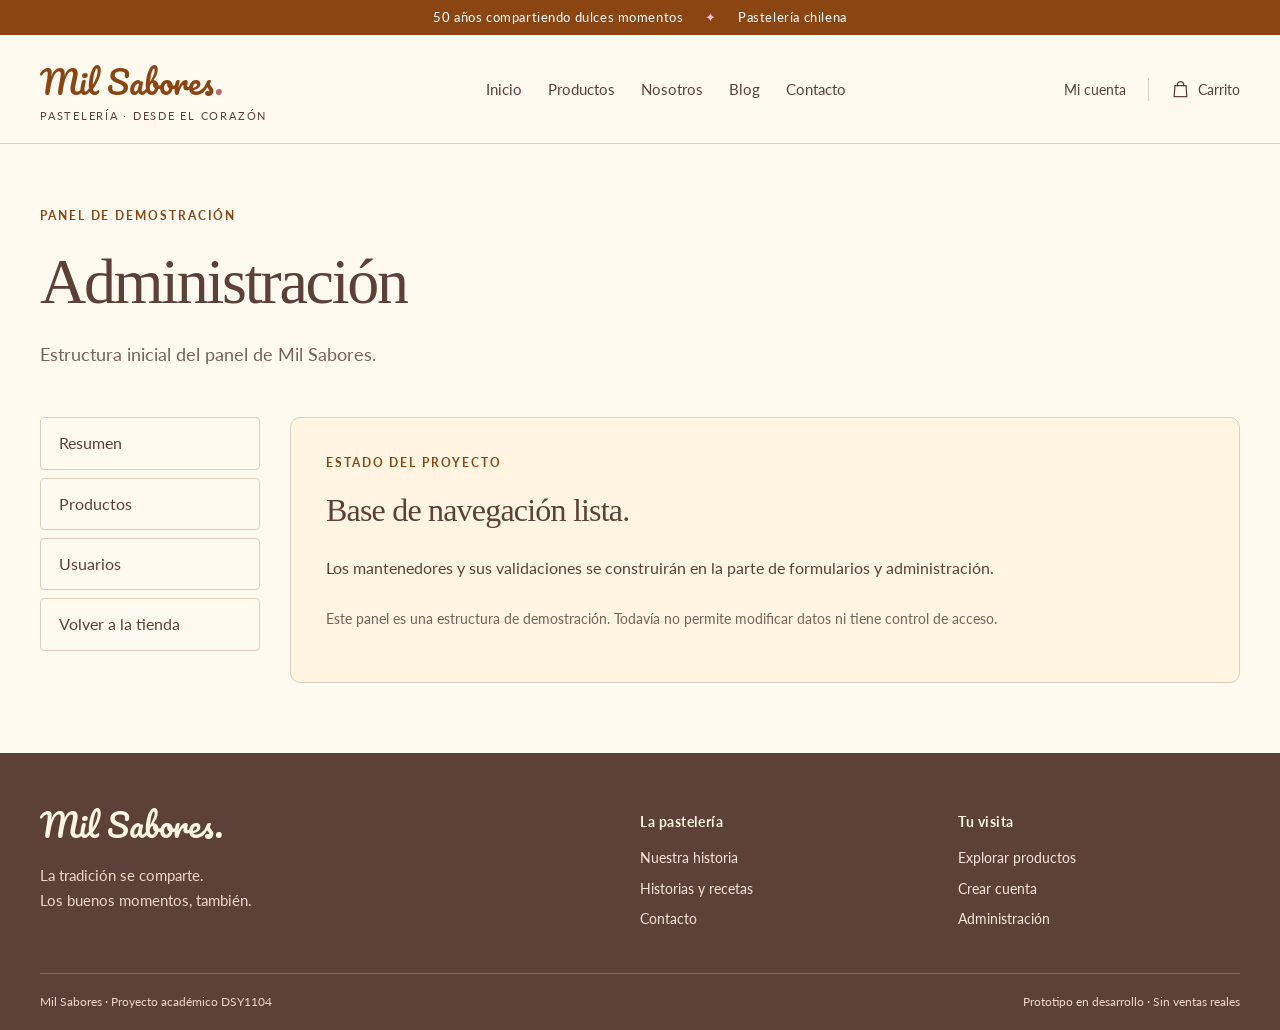
==== admin/index.html @ d6e26718 "Se agrega el proyecto con las estructuras de html, css y js (Mejorar el para buenas practicas)" ====
<!doctype html>
<html lang="es-CL"><head><meta charset="utf-8"><meta name="viewport" content="width=device-width, initial-scale=1"><title>Administración | Mil Sabores</title><meta name="description" content="Pastelería Mil Sabores: tradición, tortas y repostería para compartir. Proyecto académico DSY1104."><meta name="theme-color" content="#FFF5E1"><link rel="stylesheet" href="../css/estilos.css"><script defer src="../js/productos.js"></script><script defer src="../js/principal.js"></script></head>
<body><a class="skip-link" href="#contenido">Saltar al contenido</a><div class="anniversary">50 años compartiendo dulces momentos <span aria-hidden="true">✦</span> Pastelería chilena</div>
<header class="site-header"><div class="container header-inner"><a class="brand" href="../index.html" aria-label="Mil Sabores, inicio"><span class="brand-name">Mil Sabores<span class="brand-dot">.</span></span><span class="brand-caption">PASTELERÍA · DESDE EL CORAZÓN</span></a><button class="menu-toggle" type="button" aria-expanded="false" aria-controls="menu-principal">Menú <span aria-hidden="true">☰</span></button><nav id="menu-principal" class="main-nav" aria-label="Principal"><a href="../index.html">Inicio</a><a href="../productos.html">Productos</a><a href="../nosotros.html">Nosotros</a><a href="../blog.html">Blog</a><a href="../contacto.html">Contacto</a></nav><div class="header-actions"><a class="account-link" href="../login.html">Mi cuenta</a><a class="bag-link" href="../carrito.html" aria-label="Ver carrito"><svg width="19" height="21" viewBox="0 0 24 24" fill="none" stroke="currentColor" stroke-width="1.6" aria-hidden="true"><path d="M5 7h14l1 14H4L5 7Z"/><path d="M8 8V6a4 4 0 0 1 8 0v2"/></svg><span>Carrito</span></a></div></div></header>
<main id="contenido"><section class="page-heading container"><p class="eyebrow">PANEL DE DEMOSTRACIÓN</p><h1>Administración</h1><p class="lede">Estructura inicial del panel de Mil Sabores.</p></section><section class="container admin-layout"><nav class="admin-nav" aria-label="Administración"><a href="index.html">Resumen</a><a href="productos.html">Productos</a><a href="usuarios.html">Usuarios</a><a href="../index.html">Volver a la tienda</a></nav><div class="admin-content"><p class="eyebrow">ESTADO DEL PROYECTO</p><h2>Base de navegación lista.</h2><p>Los mantenedores y sus validaciones se construirán en la parte de formularios y administración.</p><p class="quiet-note">Este panel es una estructura de demostración. Todavía no permite modificar datos ni tiene control de acceso.</p></div></section></main>
<footer class="site-footer"><div class="container footer-grid"><div><a class="brand footer-brand" href="../index.html"><span class="brand-name">Mil Sabores.</span></a><p>La tradición se comparte.<br>Los buenos momentos, también.</p></div><div><h2>La pastelería</h2><a href="../nosotros.html">Nuestra historia</a><a href="../blog.html">Historias y recetas</a><a href="../contacto.html">Contacto</a></div><div><h2>Tu visita</h2><a href="../productos.html">Explorar productos</a><a href="../registro.html">Crear cuenta</a><a href="../admin/index.html">Administración</a></div></div><div class="container footer-bottom"><span>Mil Sabores · Proyecto académico DSY1104</span><span>Prototipo en desarrollo · Sin ventas reales</span></div></footer></body></html>
---- css/estilos.css ----
@import url('https://fonts.googleapis.com/css2?family=Lato:wght@400;700;900&family=Pacifico&display=swap');
:root{--cream:#fff5e1;--paper:#fffaf0;--pink:#ffc0cb;--chocolate:#8b4513;--ink:#5d4037;--muted:#796158;--line:#dfcebd;--white:#fffdf8;--radius:10px;--container:1240px}*{box-sizing:border-box}html{scroll-behavior:smooth}body{margin:0;color:var(--ink);background:var(--paper);font-family:Lato,Arial,sans-serif;font-size:16px;line-height:1.65}a{color:inherit;text-decoration:none}button,input,select,textarea{font:inherit}a,button{-webkit-tap-highlight-color:transparent}button{cursor:pointer}a:focus-visible,button:focus-visible{outline:3px solid var(--chocolate);outline-offset:5px}img{max-width:100%;display:block}h1,h2,h3,p{margin-top:0}h1,h2,h3{line-height:1.12}h1,h2{font-family:Georgia,'Times New Roman',serif;font-weight:400}h1{font-size:clamp(2.7rem,5vw,4.6rem);letter-spacing:-.035em}h2{font-size:clamp(2rem,3vw,2.8rem);letter-spacing:-.025em}h3{font-size:1.25rem}p{margin-bottom:1.1rem}.container{width:min(var(--container),calc(100% - 80px));margin-inline:auto}.skip-link{position:fixed;left:12px;top:-80px;padding:10px 20px;background:var(--white);z-index:10}.skip-link:focus{top:12px}.anniversary{padding:7px 20px;text-align:center;background:var(--chocolate);color:white;font-size:.8125rem;letter-spacing:.045em}.anniversary span{margin:0 18px;color:var(--pink)}.site-header{border-bottom:1px solid var(--line);background:var(--paper)}.header-inner{min-height:108px;display:flex;align-items:center;gap:36px;justify-content:space-between}.brand{display:inline-flex;flex-direction:column;flex-shrink:0}.brand-name{font-family:Pacifico,Georgia,cursive;font-size:2rem;line-height:1.65;color:var(--chocolate)}.brand-dot{color:#bf6768}.brand-caption{font-size:.6875rem;letter-spacing:.16em;line-height:1.4}.main-nav{display:flex;align-items:center;gap:26px;font-size:.9375rem}.main-nav a{padding:10px 0;position:relative}.main-nav a[aria-current=page]:after{content:'';position:absolute;bottom:2px;left:0;right:0;height:2px;background:var(--chocolate)}.main-nav a:hover,.text-link:hover{color:var(--chocolate)}.header-actions{display:flex;gap:22px;align-items:center;font-size:.875rem}.bag-link{display:flex;gap:8px;align-items:center;border-left:1px solid var(--line);padding-left:22px}.menu-toggle{display:none;background:none;border:1px solid var(--line);border-radius:4px;padding:7px 10px}.hero{display:grid;grid-template-columns:1fr 1.04fr;align-items:center;gap:56px;padding-block:58px 68px}.eyebrow{font-size:.75rem;font-weight:700;letter-spacing:.16em;color:var(--chocolate);margin-bottom:20px}.short-line{display:inline-block;vertical-align:middle;width:30px;height:1px;background:var(--chocolate);margin-right:10px}.hero h1{margin-bottom:24px;line-height:1.08}.hero h1 em{font-weight:400;color:var(--chocolate)}.hero-description{font-size:1.0625rem;max-width:390px;color:var(--muted);line-height:1.8}.hero-actions{display:flex;align-items:center;gap:24px;flex-wrap:wrap;margin-top:30px}.button{display:inline-flex;gap:22px;justify-content:center;align-items:center;background:var(--chocolate);color:white;padding:14px 23px;font-weight:700;font-size:.9375rem;border:1px solid var(--chocolate);border-radius:4px;transition:background .18s,transform .18s}.button:hover{background:#65310d;transform:translateY(-2px)}.text-link{font-size:.9375rem;font-weight:700;text-decoration:underline;text-underline-offset:5px;text-decoration-color:#bd9a7e}.hero-note{display:flex;gap:12px;align-items:center;font-size:.8125rem;margin-top:37px;color:var(--muted)}.hero-note>span:first-child{color:var(--chocolate);font-size:1.25rem}.hero-visual{position:relative;padding:0 0 15px}.hero-visual>img{width:100%;height:540px;object-fit:cover;border-radius:44% 44% 5px 5px;background:#ead8c2}.anniversary-seal{position:absolute;top:32px;right:-15px;background:var(--pink);border:5px solid var(--paper);outline:1px solid #ba7574;width:122px;height:122px;border-radius:50%;display:flex;flex-direction:column;align-items:center;justify-content:center;color:var(--ink);transform:rotate(10deg)}.anniversary-seal span{font-size:.625rem;font-weight:700;letter-spacing:.08em}.anniversary-seal strong{font:3rem Georgia;line-height:1.1}.photo-caption{position:absolute;bottom:0;left:28px;right:28px;display:flex;justify-content:space-between;gap:16px;padding:15px 20px;background:var(--cream);box-shadow:0 8px 30px #4f2b1612;font:italic 1rem Georgia}.values-strip{border-block:1px solid var(--line);background:var(--cream)}.values{display:flex;justify-content:space-around;align-items:center;gap:20px;padding-block:20px;font-size:.875rem}.values>span[aria-hidden]{color:#b16c50}.section-space{padding-block:70px}.section-heading{display:flex;align-items:end;justify-content:space-between;gap:24px;margin-bottom:32px}.section-heading .eyebrow{margin-bottom:12px}.section-heading h2{margin-bottom:0}.product-grid{display:grid;grid-template-columns:repeat(4,minmax(0,1fr));gap:20px}.product-card{position:relative;border-top:1px solid var(--line);padding:25px 0 20px;display:flex;flex-direction:column;align-items:flex-start;min-height:256px}.product-category{font-size:.75rem;letter-spacing:.07em;color:var(--muted);margin-bottom:18px}.product-card h3{font:1.45rem/1.25 Georgia;margin-bottom:10px}.product-card h3 a:hover{text-decoration:underline;text-underline-offset:4px}.product-card p{font-size:.875rem;color:var(--muted);margin-bottom:24px}.product-bottom{display:flex;width:100%;gap:12px;align-items:center;justify-content:space-between;margin-top:auto}.price{font-weight:900;font-size:1.0625rem}.product-bottom a{font-size:.875rem;text-decoration:underline;text-underline-offset:4px}.story-band{position:relative;display:grid;grid-template-columns:1fr 1fr;gap:70px;overflow:hidden;background:#f4e2d6;padding:42px 50px;border-radius:var(--radius)}.story-band h2{margin:0}.story-band>div{position:relative;z-index:1}.story-band>div:nth-child(2){max-width:430px}.story-number{position:absolute;font:15rem Georgia;right:-5px;bottom:-96px;color:#e9cabb;opacity:.7}.journal{display:grid;grid-template-columns:1.1fr 1fr 1fr;gap:40px;align-items:start}.journal-link{border-top:1px solid var(--line);padding-top:20px}.small-label{font-size:.75rem;letter-spacing:.09em;color:var(--muted)}.journal-link h3{font:1.5rem/1.3 Georgia;margin:14px 0 22px}.site-footer{background:#5d4037;color:var(--cream);padding:45px 0 0}.footer-grid{display:grid;grid-template-columns:2fr 1fr 1fr;gap:36px;padding-bottom:36px}.footer-brand .brand-name{color:var(--cream)}.footer-grid p{font-size:.9375rem;color:#edd7c7;margin-top:12px}.footer-grid h2{font:700 .875rem Lato,Arial,sans-serif;letter-spacing:.04em;margin:15px 0 16px}.footer-grid>div>a:not(.brand){display:block;font-size:.875rem;margin:7px 0;color:#f6e5d8}.footer-bottom{border-top:1px solid #8a6b60;padding-block:18px;display:flex;justify-content:space-between;gap:20px;font-size:.75rem;color:#edd7c7}.page-heading{padding-block:62px 30px}.page-heading h1{max-width:900px;margin-bottom:22px}.lede{font-size:1.125rem;color:var(--muted);max-width:700px}.catalog-section{padding-bottom:60px}.catalog-top{display:flex;justify-content:space-between;gap:20px;font-size:.875rem;color:var(--muted);padding-bottom:24px}.quiet-note{font-size:.875rem;color:var(--muted);margin-top:25px;max-width:680px}.detail-section,.article-section{padding-block:45px 70px;min-height:500px}.detail-product{display:grid;grid-template-columns:1fr 1.1fr;gap:50px;align-items:center;margin-top:40px}.detail-product img{width:100%;border-radius:8px}.detail-product h1{font-size:clamp(2.3rem,4vw,3.4rem)}.detail-price{font-size:1.7rem;font-weight:700}.detail-product.text-only{display:block;max-width:760px}.prose-layout{display:grid;grid-template-columns:1.5fr 1fr;gap:80px;padding-bottom:70px}.prose h2{font-size:1.8rem;margin-top:28px}.prose p{line-height:1.85}.quote-panel{align-self:start;background:var(--cream);border:1px solid var(--line);border-radius:var(--radius);padding:35px;margin-top:28px}.quote-panel>p{font:italic 2rem/1.4 Georgia;margin:22px 0 35px}.blog-grid{display:grid;grid-template-columns:1fr 1fr;gap:30px;padding-bottom:70px}.blog-card{border:1px solid var(--line);padding:35px;background:var(--cream)}.blog-card h2{font-size:2.2rem}.article-number{display:block;font:4rem Georgia;color:#bd8f73;margin-bottom:20px}.article-section article{max-width:760px;margin:40px auto 0}.article-section h1{font-size:clamp(2.5rem,4vw,3.6rem)}.article-section article p{font-size:1.0625rem;line-height:1.85}.article-section article h2{font-size:1.8rem;margin-top:35px}.pending-wrap{padding-bottom:70px}.pending{background:var(--cream);border:1px solid var(--line);padding:40px;border-radius:var(--radius);max-width:820px}.pending h2{font-size:2rem;max-width:600px;margin-top:15px}.pending p{max-width:590px}.admin-layout{display:grid;grid-template-columns:220px 1fr;gap:30px;padding-bottom:70px}.admin-nav{display:flex;flex-direction:column;gap:8px}.admin-nav a{padding:12px 18px;border:1px solid var(--line);border-radius:4px}.admin-nav a:hover{background:var(--cream)}.admin-content{padding:35px;background:var(--cream);border:1px solid var(--line);border-radius:var(--radius)}.admin-content h2{font-size:2rem}
@media(min-width:1450px){.hero{gap:80px}.hero h1{font-size:5rem}}
@media(max-width:1100px){.container{width:calc(100% - 48px)}.header-inner{gap:20px}.main-nav{gap:16px}.account-link{display:none}.hero{gap:36px}.hero-visual>img{height:490px}.hero-actions{gap:18px}.hero h1{font-size:3.8rem}.product-grid{grid-template-columns:repeat(2,minmax(0,1fr))}.journal{gap:25px}.brand-caption{font-size:.6rem}.brand-name{font-size:1.8rem}}
@media(max-width:780px){.header-inner{flex-wrap:wrap;gap:14px;min-height:91px;padding-block:15px}.brand{margin-right:auto}.menu-toggle{display:block;font-size:.875rem}.header-actions{order:2}.bag-link{padding-left:12px}.bag-link span{display:none}.main-nav{order:3;width:100%;display:flex;flex-wrap:wrap;border-top:1px solid var(--line);padding-top:10px}.js-ready .main-nav{display:none}.js-ready .main-nav.is-open{display:flex}.hero{grid-template-columns:1fr;gap:32px;padding-block:36px 45px}.hero h1{font-size:clamp(3rem,9vw,4.6rem)}.hero h1 br:first-child{display:none}.hero-description{max-width:520px}.hero-note{margin-top:22px}.hero-visual{max-width:600px;width:100%;margin-inline:auto}.hero-visual>img{height:460px;border-radius:38% 38% 5px 5px}.anniversary-seal{right:0;top:20px}.values{flex-direction:column;gap:4px;padding-block:18px}.values>span[aria-hidden]{display:none}.section-space{padding-block:44px}.section-heading{align-items:start;flex-direction:column;gap:18px}.story-band{grid-template-columns:1fr;gap:24px;padding:30px}.journal{grid-template-columns:1fr}.journal-link{padding-bottom:15px}.footer-grid{grid-template-columns:1fr 1fr;gap:20px}.footer-grid>div:first-child{grid-column:1/-1}.footer-bottom{flex-direction:column;gap:7px}.page-heading{padding-block:36px 20px}.prose-layout,.detail-product,.blog-grid,.admin-layout{grid-template-columns:1fr;gap:25px}.quote-panel{margin-top:0}.detail-product{margin-top:28px}.admin-nav{flex-direction:row;flex-wrap:wrap}.admin-nav a{font-size:.875rem}.blog-card{padding:26px}.pending{padding:28px}.catalog-top{flex-direction:column;gap:3px}}
@media(max-width:420px){.container{width:calc(100% - 36px)}.product-grid{grid-template-columns:1fr}.hero-visual>img{height:370px}.hero-actions{align-items:start;flex-direction:column}.anniversary{font-size:.75rem}.anniversary span{margin-inline:7px}.anniversary-seal{width:104px;height:104px}.anniversary-seal strong{font-size:2.5rem}.hero h1{font-size:3rem}.photo-caption{left:14px;right:14px;font-size:.9375rem}.brand-name{font-size:1.6rem}.brand-caption{font-size:.55rem}.menu-toggle{padding:6px 8px}.header-inner{gap:10px}}
@media(prefers-reduced-motion:reduce){html{scroll-behavior:auto}*,*:before,*:after{transition:none!important}}
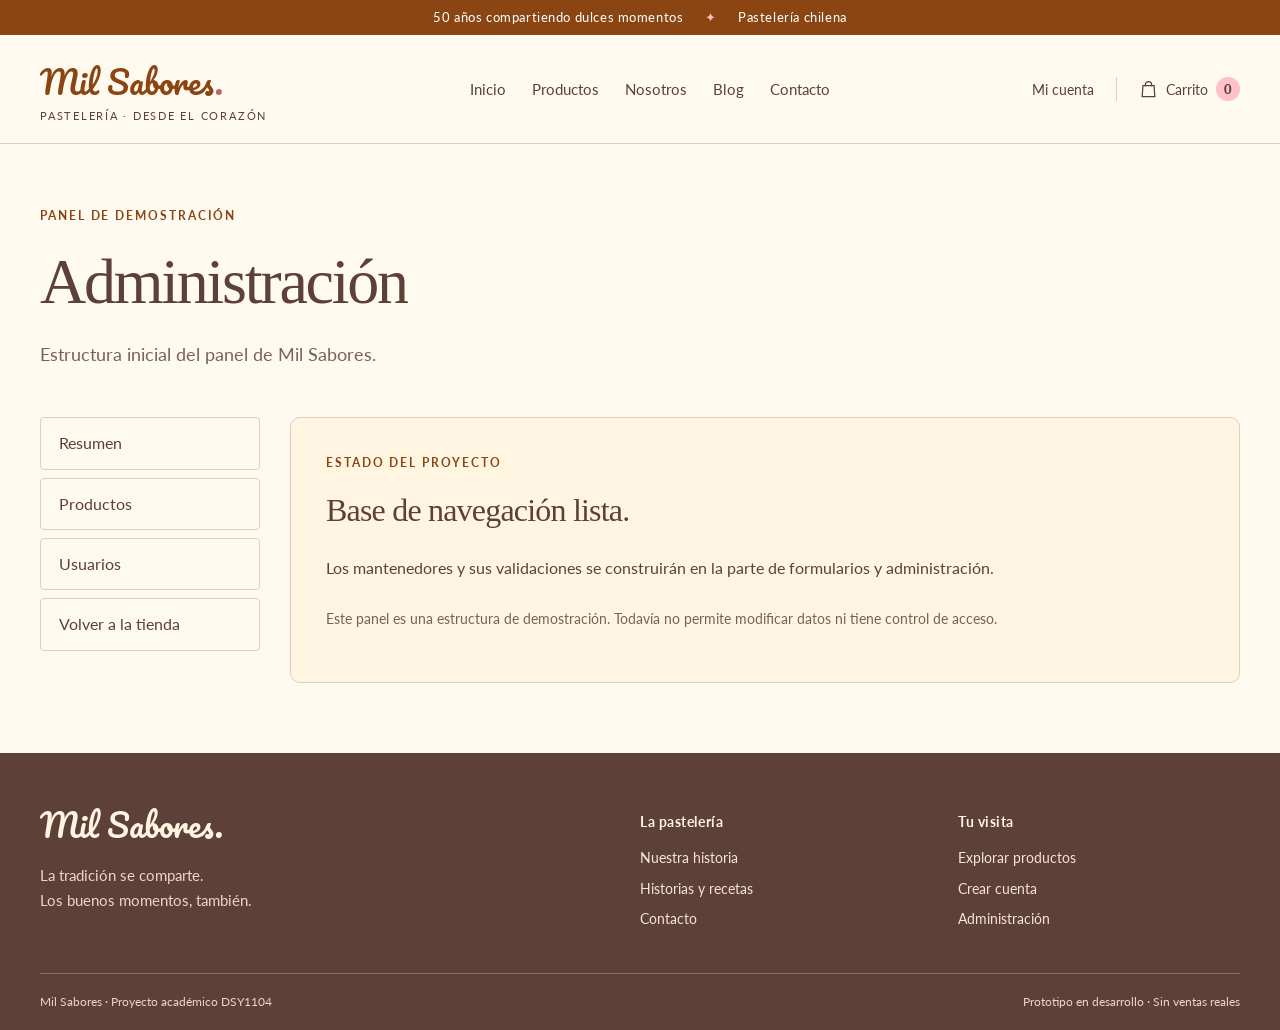
==== commit 70936195: "Se agrego validaciones de run, constraseñas, region y cuentas duplicadas, inicio y cierre de sesion " ====
--- a/admin/index.html
+++ b/admin/index.html
@@ -1,6 +1,151 @@
 <!doctype html>
-<html lang="es-CL"><head><meta charset="utf-8"><meta name="viewport" content="width=device-width, initial-scale=1"><title>Administración | Mil Sabores</title><meta name="description" content="Pastelería Mil Sabores: tradición, tortas y repostería para compartir. Proyecto académico DSY1104."><meta name="theme-color" content="#FFF5E1"><link rel="stylesheet" href="../css/estilos.css"><script defer src="../js/productos.js"></script><script defer src="../js/principal.js"></script></head>
-<body><a class="skip-link" href="#contenido">Saltar al contenido</a><div class="anniversary">50 años compartiendo dulces momentos <span aria-hidden="true">✦</span> Pastelería chilena</div>
-<header class="site-header"><div class="container header-inner"><a class="brand" href="../index.html" aria-label="Mil Sabores, inicio"><span class="brand-name">Mil Sabores<span class="brand-dot">.</span></span><span class="brand-caption">PASTELERÍA · DESDE EL CORAZÓN</span></a><button class="menu-toggle" type="button" aria-expanded="false" aria-controls="menu-principal">Menú <span aria-hidden="true">☰</span></button><nav id="menu-principal" class="main-nav" aria-label="Principal"><a href="../index.html">Inicio</a><a href="../productos.html">Productos</a><a href="../nosotros.html">Nosotros</a><a href="../blog.html">Blog</a><a href="../contacto.html">Contacto</a></nav><div class="header-actions"><a class="account-link" href="../login.html">Mi cuenta</a><a class="bag-link" href="../carrito.html" aria-label="Ver carrito"><svg width="19" height="21" viewBox="0 0 24 24" fill="none" stroke="currentColor" stroke-width="1.6" aria-hidden="true"><path d="M5 7h14l1 14H4L5 7Z"/><path d="M8 8V6a4 4 0 0 1 8 0v2"/></svg><span>Carrito</span></a></div></div></header>
-<main id="contenido"><section class="page-heading container"><p class="eyebrow">PANEL DE DEMOSTRACIÓN</p><h1>Administración</h1><p class="lede">Estructura inicial del panel de Mil Sabores.</p></section><section class="container admin-layout"><nav class="admin-nav" aria-label="Administración"><a href="index.html">Resumen</a><a href="productos.html">Productos</a><a href="usuarios.html">Usuarios</a><a href="../index.html">Volver a la tienda</a></nav><div class="admin-content"><p class="eyebrow">ESTADO DEL PROYECTO</p><h2>Base de navegación lista.</h2><p>Los mantenedores y sus validaciones se construirán en la parte de formularios y administración.</p><p class="quiet-note">Este panel es una estructura de demostración. Todavía no permite modificar datos ni tiene control de acceso.</p></div></section></main>
-<footer class="site-footer"><div class="container footer-grid"><div><a class="brand footer-brand" href="../index.html"><span class="brand-name">Mil Sabores.</span></a><p>La tradición se comparte.<br>Los buenos momentos, también.</p></div><div><h2>La pastelería</h2><a href="../nosotros.html">Nuestra historia</a><a href="../blog.html">Historias y recetas</a><a href="../contacto.html">Contacto</a></div><div><h2>Tu visita</h2><a href="../productos.html">Explorar productos</a><a href="../registro.html">Crear cuenta</a><a href="../admin/index.html">Administración</a></div></div><div class="container footer-bottom"><span>Mil Sabores · Proyecto académico DSY1104</span><span>Prototipo en desarrollo · Sin ventas reales</span></div></footer></body></html>+<html lang="es-CL">
+    <head>
+        <meta charset="utf-8">
+        <meta name="viewport" content="width=device-width, initial-scale=1">
+        <title>Administración | Mil Sabores</title>
+        <meta
+            name="description"
+            content="Pastelería Mil Sabores: tradición, tortas y repostería para compartir. Proyecto académico DSY1104."
+        >
+        <meta name="theme-color" content="#FFF5E1">
+        <link rel="stylesheet" href="../css/estilos.css">
+
+        <!-- defer conserva el orden y espera a que exista el HTML. -->
+        <script defer src="../js/productos.js">
+        </script>
+        <script defer src="../js/utilidades.js">
+        </script>
+        <script defer src="../js/carrito.js">
+        </script>
+        <script defer src="../js/principal.js">
+        </script>
+    </head>
+    <body>
+        <a class="skip-link" href="#contenido">Saltar al contenido</a>
+        <div class="anniversary">
+            50 años compartiendo dulces momentos
+            <span aria-hidden="true">✦</span>
+            Pastelería chilena
+        </div>
+
+        <!-- Cabecera compartida y navegación principal. -->
+        <header class="site-header">
+            <div class="container header-inner">
+                <a class="brand" href="../index.html" aria-label="Mil Sabores, inicio">
+                    <span class="brand-name">Mil Sabores<span class="brand-dot">.</span></span>
+                    <span class="brand-caption">PASTELERÍA · DESDE EL CORAZÓN</span>
+                </a>
+                <button
+                    class="menu-toggle"
+                    type="button"
+                    aria-expanded="false"
+                    aria-controls="menu-principal"
+                >
+                    Menú <span aria-hidden="true">☰</span>
+                </button>
+                <nav id="menu-principal" class="main-nav" aria-label="Principal">
+                    <a href="../index.html">Inicio</a>
+                    <a href="../productos.html">Productos</a>
+                    <a href="../nosotros.html">Nosotros</a>
+                    <a href="../blog.html">Blog</a>
+                    <a href="../contacto.html">Contacto</a>
+                </nav>
+                <div class="header-actions">
+                    <a class="account-link" href="../login.html">Mi cuenta</a>
+                    <a class="bag-link" href="../carrito.html" aria-label="Ver carrito">
+                        <svg
+                            width="19"
+                            height="21"
+                            viewBox="0 0 24 24"
+                            fill="none"
+                            stroke="currentColor"
+                            stroke-width="1.6"
+                            aria-hidden="true"
+                        >
+                            <path d="M5 7h14l1 14H4L5 7Z">
+                            </path>
+                            <path d="M8 8V6a4 4 0 0 1 8 0v2">
+                            </path>
+                        </svg>
+                        <span class="bag-label">Carrito</span>
+                        <span class="cart-count" data-contador-carrito aria-hidden="true">0</span>
+                    </a>
+                </div>
+            </div>
+        </header>
+        <main id="contenido">
+
+            <!-- Aviso persistente si el navegador no puede guardar los cambios. -->
+            <p id="aviso-almacenamiento" class="container storage-notice" role="status" hidden></p>
+            <noscript>
+                <p class="container storage-notice">
+                    Activa JavaScript para usar el catálogo y el carrito.
+                </p>
+            </noscript>
+            <section class="page-heading container">
+                <p class="eyebrow">PANEL DE DEMOSTRACIÓN</p>
+                <h1>Administración</h1>
+                <p class="lede">Estructura inicial del panel de Mil Sabores.</p>
+            </section>
+            <section class="container admin-layout">
+                <nav class="admin-nav" aria-label="Administración">
+                    <a href="index.html">Resumen</a>
+                    <a href="productos.html">Productos</a>
+                    <a href="usuarios.html">Usuarios</a>
+                    <a href="../index.html">Volver a la tienda</a>
+                </nav>
+                <div class="admin-content">
+                    <p class="eyebrow">ESTADO DEL PROYECTO</p>
+                    <h2>Base de navegación lista.</h2>
+                    <p>
+                        Los mantenedores y sus validaciones se construirán en la parte de
+                        formularios y administración.
+                    </p>
+                    <p class="quiet-note">
+                        Este panel es una estructura de demostración. Todavía no permite modificar
+                        datos ni tiene control de acceso.
+                    </p>
+                </div>
+            </section>
+        </main>
+
+        <!-- Pie de página compartido. -->
+        <footer class="site-footer">
+            <div class="container footer-grid">
+                <div>
+                    <a class="brand footer-brand" href="../index.html">
+                        <span class="brand-name">Mil Sabores.</span>
+                    </a>
+                    <p>La tradición se comparte.<br>Los buenos momentos, también.</p>
+                </div>
+                <div>
+                    <h2>La pastelería</h2>
+                    <a href="../nosotros.html">Nuestra historia</a>
+                    <a href="../blog.html">Historias y recetas</a>
+                    <a href="../contacto.html">Contacto</a>
+                </div>
+                <div>
+                    <h2>Tu visita</h2>
+                    <a href="../productos.html">Explorar productos</a>
+                    <a href="../registro.html">Crear cuenta</a>
+                    <a href="../admin/index.html">Administración</a>
+                </div>
+            </div>
+            <div class="container footer-bottom">
+                <span>Mil Sabores · Proyecto académico DSY1104</span>
+                <span>Prototipo en desarrollo · Sin ventas reales</span>
+            </div>
+        </footer>
+
+        <!-- Mensajes de agregar, modificar o eliminar productos. -->
+        <div
+            id="notificacion"
+            class="toast"
+            role="status"
+            aria-live="polite"
+            aria-atomic="true"
+        >
+        </div>
+    </body>
+</html>
--- a/css/estilos.css
+++ b/css/estilos.css
@@ -1,7 +1,1597 @@
 @import url('https://fonts.googleapis.com/css2?family=Lato:wght@400;700;900&family=Pacifico&display=swap');
-:root{--cream:#fff5e1;--paper:#fffaf0;--pink:#ffc0cb;--chocolate:#8b4513;--ink:#5d4037;--muted:#796158;--line:#dfcebd;--white:#fffdf8;--radius:10px;--container:1240px}*{box-sizing:border-box}html{scroll-behavior:smooth}body{margin:0;color:var(--ink);background:var(--paper);font-family:Lato,Arial,sans-serif;font-size:16px;line-height:1.65}a{color:inherit;text-decoration:none}button,input,select,textarea{font:inherit}a,button{-webkit-tap-highlight-color:transparent}button{cursor:pointer}a:focus-visible,button:focus-visible{outline:3px solid var(--chocolate);outline-offset:5px}img{max-width:100%;display:block}h1,h2,h3,p{margin-top:0}h1,h2,h3{line-height:1.12}h1,h2{font-family:Georgia,'Times New Roman',serif;font-weight:400}h1{font-size:clamp(2.7rem,5vw,4.6rem);letter-spacing:-.035em}h2{font-size:clamp(2rem,3vw,2.8rem);letter-spacing:-.025em}h3{font-size:1.25rem}p{margin-bottom:1.1rem}.container{width:min(var(--container),calc(100% - 80px));margin-inline:auto}.skip-link{position:fixed;left:12px;top:-80px;padding:10px 20px;background:var(--white);z-index:10}.skip-link:focus{top:12px}.anniversary{padding:7px 20px;text-align:center;background:var(--chocolate);color:white;font-size:.8125rem;letter-spacing:.045em}.anniversary span{margin:0 18px;color:var(--pink)}.site-header{border-bottom:1px solid var(--line);background:var(--paper)}.header-inner{min-height:108px;display:flex;align-items:center;gap:36px;justify-content:space-between}.brand{display:inline-flex;flex-direction:column;flex-shrink:0}.brand-name{font-family:Pacifico,Georgia,cursive;font-size:2rem;line-height:1.65;color:var(--chocolate)}.brand-dot{color:#bf6768}.brand-caption{font-size:.6875rem;letter-spacing:.16em;line-height:1.4}.main-nav{display:flex;align-items:center;gap:26px;font-size:.9375rem}.main-nav a{padding:10px 0;position:relative}.main-nav a[aria-current=page]:after{content:'';position:absolute;bottom:2px;left:0;right:0;height:2px;background:var(--chocolate)}.main-nav a:hover,.text-link:hover{color:var(--chocolate)}.header-actions{display:flex;gap:22px;align-items:center;font-size:.875rem}.bag-link{display:flex;gap:8px;align-items:center;border-left:1px solid var(--line);padding-left:22px}.menu-toggle{display:none;background:none;border:1px solid var(--line);border-radius:4px;padding:7px 10px}.hero{display:grid;grid-template-columns:1fr 1.04fr;align-items:center;gap:56px;padding-block:58px 68px}.eyebrow{font-size:.75rem;font-weight:700;letter-spacing:.16em;color:var(--chocolate);margin-bottom:20px}.short-line{display:inline-block;vertical-align:middle;width:30px;height:1px;background:var(--chocolate);margin-right:10px}.hero h1{margin-bottom:24px;line-height:1.08}.hero h1 em{font-weight:400;color:var(--chocolate)}.hero-description{font-size:1.0625rem;max-width:390px;color:var(--muted);line-height:1.8}.hero-actions{display:flex;align-items:center;gap:24px;flex-wrap:wrap;margin-top:30px}.button{display:inline-flex;gap:22px;justify-content:center;align-items:center;background:var(--chocolate);color:white;padding:14px 23px;font-weight:700;font-size:.9375rem;border:1px solid var(--chocolate);border-radius:4px;transition:background .18s,transform .18s}.button:hover{background:#65310d;transform:translateY(-2px)}.text-link{font-size:.9375rem;font-weight:700;text-decoration:underline;text-underline-offset:5px;text-decoration-color:#bd9a7e}.hero-note{display:flex;gap:12px;align-items:center;font-size:.8125rem;margin-top:37px;color:var(--muted)}.hero-note>span:first-child{color:var(--chocolate);font-size:1.25rem}.hero-visual{position:relative;padding:0 0 15px}.hero-visual>img{width:100%;height:540px;object-fit:cover;border-radius:44% 44% 5px 5px;background:#ead8c2}.anniversary-seal{position:absolute;top:32px;right:-15px;background:var(--pink);border:5px solid var(--paper);outline:1px solid #ba7574;width:122px;height:122px;border-radius:50%;display:flex;flex-direction:column;align-items:center;justify-content:center;color:var(--ink);transform:rotate(10deg)}.anniversary-seal span{font-size:.625rem;font-weight:700;letter-spacing:.08em}.anniversary-seal strong{font:3rem Georgia;line-height:1.1}.photo-caption{position:absolute;bottom:0;left:28px;right:28px;display:flex;justify-content:space-between;gap:16px;padding:15px 20px;background:var(--cream);box-shadow:0 8px 30px #4f2b1612;font:italic 1rem Georgia}.values-strip{border-block:1px solid var(--line);background:var(--cream)}.values{display:flex;justify-content:space-around;align-items:center;gap:20px;padding-block:20px;font-size:.875rem}.values>span[aria-hidden]{color:#b16c50}.section-space{padding-block:70px}.section-heading{display:flex;align-items:end;justify-content:space-between;gap:24px;margin-bottom:32px}.section-heading .eyebrow{margin-bottom:12px}.section-heading h2{margin-bottom:0}.product-grid{display:grid;grid-template-columns:repeat(4,minmax(0,1fr));gap:20px}.product-card{position:relative;border-top:1px solid var(--line);padding:25px 0 20px;display:flex;flex-direction:column;align-items:flex-start;min-height:256px}.product-category{font-size:.75rem;letter-spacing:.07em;color:var(--muted);margin-bottom:18px}.product-card h3{font:1.45rem/1.25 Georgia;margin-bottom:10px}.product-card h3 a:hover{text-decoration:underline;text-underline-offset:4px}.product-card p{font-size:.875rem;color:var(--muted);margin-bottom:24px}.product-bottom{display:flex;width:100%;gap:12px;align-items:center;justify-content:space-between;margin-top:auto}.price{font-weight:900;font-size:1.0625rem}.product-bottom a{font-size:.875rem;text-decoration:underline;text-underline-offset:4px}.story-band{position:relative;display:grid;grid-template-columns:1fr 1fr;gap:70px;overflow:hidden;background:#f4e2d6;padding:42px 50px;border-radius:var(--radius)}.story-band h2{margin:0}.story-band>div{position:relative;z-index:1}.story-band>div:nth-child(2){max-width:430px}.story-number{position:absolute;font:15rem Georgia;right:-5px;bottom:-96px;color:#e9cabb;opacity:.7}.journal{display:grid;grid-template-columns:1.1fr 1fr 1fr;gap:40px;align-items:start}.journal-link{border-top:1px solid var(--line);padding-top:20px}.small-label{font-size:.75rem;letter-spacing:.09em;color:var(--muted)}.journal-link h3{font:1.5rem/1.3 Georgia;margin:14px 0 22px}.site-footer{background:#5d4037;color:var(--cream);padding:45px 0 0}.footer-grid{display:grid;grid-template-columns:2fr 1fr 1fr;gap:36px;padding-bottom:36px}.footer-brand .brand-name{color:var(--cream)}.footer-grid p{font-size:.9375rem;color:#edd7c7;margin-top:12px}.footer-grid h2{font:700 .875rem Lato,Arial,sans-serif;letter-spacing:.04em;margin:15px 0 16px}.footer-grid>div>a:not(.brand){display:block;font-size:.875rem;margin:7px 0;color:#f6e5d8}.footer-bottom{border-top:1px solid #8a6b60;padding-block:18px;display:flex;justify-content:space-between;gap:20px;font-size:.75rem;color:#edd7c7}.page-heading{padding-block:62px 30px}.page-heading h1{max-width:900px;margin-bottom:22px}.lede{font-size:1.125rem;color:var(--muted);max-width:700px}.catalog-section{padding-bottom:60px}.catalog-top{display:flex;justify-content:space-between;gap:20px;font-size:.875rem;color:var(--muted);padding-bottom:24px}.quiet-note{font-size:.875rem;color:var(--muted);margin-top:25px;max-width:680px}.detail-section,.article-section{padding-block:45px 70px;min-height:500px}.detail-product{display:grid;grid-template-columns:1fr 1.1fr;gap:50px;align-items:center;margin-top:40px}.detail-product img{width:100%;border-radius:8px}.detail-product h1{font-size:clamp(2.3rem,4vw,3.4rem)}.detail-price{font-size:1.7rem;font-weight:700}.detail-product.text-only{display:block;max-width:760px}.prose-layout{display:grid;grid-template-columns:1.5fr 1fr;gap:80px;padding-bottom:70px}.prose h2{font-size:1.8rem;margin-top:28px}.prose p{line-height:1.85}.quote-panel{align-self:start;background:var(--cream);border:1px solid var(--line);border-radius:var(--radius);padding:35px;margin-top:28px}.quote-panel>p{font:italic 2rem/1.4 Georgia;margin:22px 0 35px}.blog-grid{display:grid;grid-template-columns:1fr 1fr;gap:30px;padding-bottom:70px}.blog-card{border:1px solid var(--line);padding:35px;background:var(--cream)}.blog-card h2{font-size:2.2rem}.article-number{display:block;font:4rem Georgia;color:#bd8f73;margin-bottom:20px}.article-section article{max-width:760px;margin:40px auto 0}.article-section h1{font-size:clamp(2.5rem,4vw,3.6rem)}.article-section article p{font-size:1.0625rem;line-height:1.85}.article-section article h2{font-size:1.8rem;margin-top:35px}.pending-wrap{padding-bottom:70px}.pending{background:var(--cream);border:1px solid var(--line);padding:40px;border-radius:var(--radius);max-width:820px}.pending h2{font-size:2rem;max-width:600px;margin-top:15px}.pending p{max-width:590px}.admin-layout{display:grid;grid-template-columns:220px 1fr;gap:30px;padding-bottom:70px}.admin-nav{display:flex;flex-direction:column;gap:8px}.admin-nav a{padding:12px 18px;border:1px solid var(--line);border-radius:4px}.admin-nav a:hover{background:var(--cream)}.admin-content{padding:35px;background:var(--cream);border:1px solid var(--line);border-radius:var(--radius)}.admin-content h2{font-size:2rem}
-@media(min-width:1450px){.hero{gap:80px}.hero h1{font-size:5rem}}
-@media(max-width:1100px){.container{width:calc(100% - 48px)}.header-inner{gap:20px}.main-nav{gap:16px}.account-link{display:none}.hero{gap:36px}.hero-visual>img{height:490px}.hero-actions{gap:18px}.hero h1{font-size:3.8rem}.product-grid{grid-template-columns:repeat(2,minmax(0,1fr))}.journal{gap:25px}.brand-caption{font-size:.6rem}.brand-name{font-size:1.8rem}}
-@media(max-width:780px){.header-inner{flex-wrap:wrap;gap:14px;min-height:91px;padding-block:15px}.brand{margin-right:auto}.menu-toggle{display:block;font-size:.875rem}.header-actions{order:2}.bag-link{padding-left:12px}.bag-link span{display:none}.main-nav{order:3;width:100%;display:flex;flex-wrap:wrap;border-top:1px solid var(--line);padding-top:10px}.js-ready .main-nav{display:none}.js-ready .main-nav.is-open{display:flex}.hero{grid-template-columns:1fr;gap:32px;padding-block:36px 45px}.hero h1{font-size:clamp(3rem,9vw,4.6rem)}.hero h1 br:first-child{display:none}.hero-description{max-width:520px}.hero-note{margin-top:22px}.hero-visual{max-width:600px;width:100%;margin-inline:auto}.hero-visual>img{height:460px;border-radius:38% 38% 5px 5px}.anniversary-seal{right:0;top:20px}.values{flex-direction:column;gap:4px;padding-block:18px}.values>span[aria-hidden]{display:none}.section-space{padding-block:44px}.section-heading{align-items:start;flex-direction:column;gap:18px}.story-band{grid-template-columns:1fr;gap:24px;padding:30px}.journal{grid-template-columns:1fr}.journal-link{padding-bottom:15px}.footer-grid{grid-template-columns:1fr 1fr;gap:20px}.footer-grid>div:first-child{grid-column:1/-1}.footer-bottom{flex-direction:column;gap:7px}.page-heading{padding-block:36px 20px}.prose-layout,.detail-product,.blog-grid,.admin-layout{grid-template-columns:1fr;gap:25px}.quote-panel{margin-top:0}.detail-product{margin-top:28px}.admin-nav{flex-direction:row;flex-wrap:wrap}.admin-nav a{font-size:.875rem}.blog-card{padding:26px}.pending{padding:28px}.catalog-top{flex-direction:column;gap:3px}}
-@media(max-width:420px){.container{width:calc(100% - 36px)}.product-grid{grid-template-columns:1fr}.hero-visual>img{height:370px}.hero-actions{align-items:start;flex-direction:column}.anniversary{font-size:.75rem}.anniversary span{margin-inline:7px}.anniversary-seal{width:104px;height:104px}.anniversary-seal strong{font-size:2.5rem}.hero h1{font-size:3rem}.photo-caption{left:14px;right:14px;font-size:.9375rem}.brand-name{font-size:1.6rem}.brand-caption{font-size:.55rem}.menu-toggle{padding:6px 8px}.header-inner{gap:10px}}
-@media(prefers-reduced-motion:reduce){html{scroll-behavior:auto}*,*:before,*:after{transition:none!important}}
+
+/* 1. COLORES Y VARIABLES DEL DISEÑO */
+:root {
+    --cream: #fff5e1;
+    --paper: #fffaf0;
+    --pink: #ffc0cb;
+    --chocolate: #8b4513;
+    --ink: #5d4037;
+    --muted: #796158;
+    --line: #dfcebd;
+    --white: #fffdf8;
+    --radius: 10px;
+    --container: 1240px;
+}
+
+/* 2. ESTILOS GENERALES Y ACCESIBILIDAD */
+* {
+    box-sizing: border-box;
+}
+
+html {
+    scroll-behavior: smooth;
+}
+
+body {
+    margin: 0;
+    color: var(--ink);
+    background: var(--paper);
+    font-family: Lato, Arial, sans-serif;
+    font-size: 16px;
+    line-height: 1.65;
+}
+
+a {
+    color: inherit;
+    text-decoration: none;
+}
+
+button,
+input,
+select,
+textarea {
+    font: inherit;
+}
+
+a,
+button {
+    -webkit-tap-highlight-color: transparent;
+}
+
+button {
+    cursor: pointer;
+}
+
+a:focus-visible,
+button:focus-visible {
+    outline: 3px solid var(--chocolate);
+    outline-offset: 5px;
+}
+
+img {
+    max-width: 100%;
+    display: block;
+}
+
+h1,
+h2,
+h3,
+p {
+    margin-top: 0;
+}
+
+h1,
+h2,
+h3 {
+    line-height: 1.12;
+}
+
+h1,
+h2 {
+    font-family: Georgia, 'Times New Roman', serif;
+    font-weight: 400;
+}
+
+h1 {
+    font-size: clamp(2.7rem, 5vw, 4.6rem);
+    letter-spacing: -.035em;
+}
+
+h2 {
+    font-size: clamp(2rem, 3vw, 2.8rem);
+    letter-spacing: -.025em;
+}
+
+h3 {
+    font-size: 1.25rem;
+}
+
+p {
+    margin-bottom: 1.1rem;
+}
+
+.container {
+    width: min(var(--container), calc(100% - 80px));
+    margin-inline: auto;
+}
+
+.skip-link {
+    position: fixed;
+    left: 12px;
+    top: -80px;
+    padding: 10px 20px;
+    background: var(--white);
+    z-index: 10;
+}
+
+.skip-link:focus {
+    top: 12px;
+}
+
+/* 3. CABECERA Y NAVEGACIÓN */
+.anniversary {
+    padding: 7px 20px;
+    text-align: center;
+    background: var(--chocolate);
+    color: white;
+    font-size: .8125rem;
+    letter-spacing: .045em;
+}
+
+.anniversary span {
+    margin: 0 18px;
+    color: var(--pink);
+}
+
+.site-header {
+    border-bottom: 1px solid var(--line);
+    background: var(--paper);
+}
+
+.header-inner {
+    min-height: 108px;
+    display: flex;
+    align-items: center;
+    gap: 36px;
+    justify-content: space-between;
+}
+
+.brand {
+    display: inline-flex;
+    flex-direction: column;
+    flex-shrink: 0;
+}
+
+.brand-name {
+    font-family: Pacifico, Georgia, cursive;
+    font-size: 2rem;
+    line-height: 1.65;
+    color: var(--chocolate);
+}
+
+.brand-dot {
+    color: #bf6768;
+}
+
+.brand-caption {
+    font-size: .6875rem;
+    letter-spacing: .16em;
+    line-height: 1.4;
+}
+
+.main-nav {
+    display: flex;
+    align-items: center;
+    gap: 26px;
+    font-size: .9375rem;
+}
+
+.main-nav a {
+    padding: 10px 0;
+    position: relative;
+}
+
+.main-nav a[aria-current=page]:after {
+    content: '';
+    position: absolute;
+    bottom: 2px;
+    left: 0;
+    right: 0;
+    height: 2px;
+    background: var(--chocolate);
+}
+
+.main-nav a:hover,
+.text-link:hover {
+    color: var(--chocolate);
+}
+
+.header-actions {
+    display: flex;
+    gap: 22px;
+    align-items: center;
+    font-size: .875rem;
+}
+
+.bag-link {
+    display: flex;
+    gap: 8px;
+    align-items: center;
+    border-left: 1px solid var(--line);
+    padding-left: 22px;
+}
+
+.menu-toggle {
+    display: none;
+    background: none;
+    border: 1px solid var(--line);
+    border-radius: 4px;
+    padding: 7px 10px;
+}
+
+/* 4. PORTADA Y BOTONES */
+.hero {
+    display: grid;
+    grid-template-columns: 1fr 1.04fr;
+    align-items: center;
+    gap: 56px;
+    padding-block: 58px 68px;
+}
+
+.eyebrow {
+    font-size: .75rem;
+    font-weight: 700;
+    letter-spacing: .16em;
+    color: var(--chocolate);
+    margin-bottom: 20px;
+}
+
+.short-line {
+    display: inline-block;
+    vertical-align: middle;
+    width: 30px;
+    height: 1px;
+    background: var(--chocolate);
+    margin-right: 10px;
+}
+
+.hero h1 {
+    margin-bottom: 24px;
+    line-height: 1.08;
+}
+
+.hero h1 em {
+    font-weight: 400;
+    color: var(--chocolate);
+}
+
+.hero-description {
+    font-size: 1.0625rem;
+    max-width: 390px;
+    color: var(--muted);
+    line-height: 1.8;
+}
+
+.hero-actions {
+    display: flex;
+    align-items: center;
+    gap: 24px;
+    flex-wrap: wrap;
+    margin-top: 30px;
+}
+
+.button {
+    display: inline-flex;
+    gap: 22px;
+    justify-content: center;
+    align-items: center;
+    background: var(--chocolate);
+    color: white;
+    padding: 14px 23px;
+    font-weight: 700;
+    font-size: .9375rem;
+    border: 1px solid var(--chocolate);
+    border-radius: 4px;
+    transition: background .18s, transform .18s;
+}
+
+.button:hover {
+    background: #65310d;
+    transform: translateY(-2px);
+}
+
+.text-link {
+    font-size: .9375rem;
+    font-weight: 700;
+    text-decoration: underline;
+    text-underline-offset: 5px;
+    text-decoration-color: #bd9a7e;
+}
+
+.hero-note {
+    display: flex;
+    gap: 12px;
+    align-items: center;
+    font-size: .8125rem;
+    margin-top: 37px;
+    color: var(--muted);
+}
+
+.hero-note>span:first-child {
+    color: var(--chocolate);
+    font-size: 1.25rem;
+}
+
+.hero-visual {
+    position: relative;
+    padding: 0 0 15px;
+}
+
+.hero-visual>img {
+    width: 100%;
+    height: 540px;
+    object-fit: cover;
+    border-radius: 44% 44% 5px 5px;
+    background: #ead8c2;
+}
+
+.anniversary-seal {
+    position: absolute;
+    top: 32px;
+    right: -15px;
+    background: var(--pink);
+    border: 5px solid var(--paper);
+    outline: 1px solid #ba7574;
+    width: 122px;
+    height: 122px;
+    border-radius: 50%;
+    display: flex;
+    flex-direction: column;
+    align-items: center;
+    justify-content: center;
+    color: var(--ink);
+    transform: rotate(10deg);
+}
+
+.anniversary-seal span {
+    font-size: .625rem;
+    font-weight: 700;
+    letter-spacing: .08em;
+}
+
+.anniversary-seal strong {
+    font: 3rem Georgia;
+    line-height: 1.1;
+}
+
+.photo-caption {
+    position: absolute;
+    bottom: 0;
+    left: 28px;
+    right: 28px;
+    display: flex;
+    justify-content: space-between;
+    gap: 16px;
+    padding: 15px 20px;
+    background: var(--cream);
+    box-shadow: 0 8px 30px #4f2b1612;
+    font: italic 1rem Georgia;
+}
+
+/* 5. PRODUCTOS DESTACADOS E HISTORIA */
+.values-strip {
+    border-block: 1px solid var(--line);
+    background: var(--cream);
+}
+
+.values {
+    display: flex;
+    justify-content: space-around;
+    align-items: center;
+    gap: 20px;
+    padding-block: 20px;
+    font-size: .875rem;
+}
+
+.values>span[aria-hidden] {
+    color: #b16c50;
+}
+
+.section-space {
+    padding-block: 70px;
+}
+
+.section-heading {
+    display: flex;
+    align-items: end;
+    justify-content: space-between;
+    gap: 24px;
+    margin-bottom: 32px;
+}
+
+.section-heading .eyebrow {
+    margin-bottom: 12px;
+}
+
+.section-heading h2 {
+    margin-bottom: 0;
+}
+
+.product-grid {
+    display: grid;
+    grid-template-columns: repeat(4, minmax(0, 1fr));
+    gap: 20px;
+}
+
+.product-card {
+    position: relative;
+    border-top: 1px solid var(--line);
+    padding: 25px 0 20px;
+    display: flex;
+    flex-direction: column;
+    align-items: flex-start;
+    min-height: 256px;
+}
+
+.product-category {
+    font-size: .75rem;
+    letter-spacing: .07em;
+    color: var(--muted);
+    margin-bottom: 18px;
+}
+
+.product-card h3 {
+    font: 1.45rem/1.25 Georgia;
+    margin-bottom: 10px;
+}
+
+.product-card h3 a:hover {
+    text-decoration: underline;
+    text-underline-offset: 4px;
+}
+
+.product-card p {
+    font-size: .875rem;
+    color: var(--muted);
+    margin-bottom: 24px;
+}
+
+.product-bottom {
+    display: flex;
+    width: 100%;
+    gap: 12px;
+    align-items: center;
+    justify-content: space-between;
+    margin-top: auto;
+}
+
+.price {
+    font-weight: 900;
+    font-size: 1.0625rem;
+}
+
+.product-bottom a {
+    font-size: .875rem;
+    text-decoration: underline;
+    text-underline-offset: 4px;
+}
+
+.story-band {
+    position: relative;
+    display: grid;
+    grid-template-columns: 1fr 1fr;
+    gap: 70px;
+    overflow: hidden;
+    background: #f4e2d6;
+    padding: 42px 50px;
+    border-radius: var(--radius);
+}
+
+.story-band h2 {
+    margin: 0;
+}
+
+.story-band>div {
+    position: relative;
+    z-index: 1;
+}
+
+.story-band>div:nth-child(2) {
+    max-width: 430px;
+}
+
+.story-number {
+    position: absolute;
+    font: 15rem Georgia;
+    right: -5px;
+    bottom: -96px;
+    color: #e9cabb;
+    opacity: .7;
+}
+
+.journal {
+    display: grid;
+    grid-template-columns: 1.1fr 1fr 1fr;
+    gap: 40px;
+    align-items: start;
+}
+
+.journal-link {
+    border-top: 1px solid var(--line);
+    padding-top: 20px;
+}
+
+.small-label {
+    font-size: .75rem;
+    letter-spacing: .09em;
+    color: var(--muted);
+}
+
+.journal-link h3 {
+    font: 1.5rem/1.3 Georgia;
+    margin: 14px 0 22px;
+}
+
+/* 6. PIE DE PÁGINA */
+.site-footer {
+    background: #5d4037;
+    color: var(--cream);
+    padding: 45px 0 0;
+}
+
+.footer-grid {
+    display: grid;
+    grid-template-columns: 2fr 1fr 1fr;
+    gap: 36px;
+    padding-bottom: 36px;
+}
+
+.footer-brand .brand-name {
+    color: var(--cream);
+}
+
+.footer-grid p {
+    font-size: .9375rem;
+    color: #edd7c7;
+    margin-top: 12px;
+}
+
+.footer-grid h2 {
+    font: 700 .875rem Lato, Arial, sans-serif;
+    letter-spacing: .04em;
+    margin: 15px 0 16px;
+}
+
+.footer-grid>div>a:not(.brand) {
+    display: block;
+    font-size: .875rem;
+    margin: 7px 0;
+    color: #f6e5d8;
+}
+
+.footer-bottom {
+    border-top: 1px solid #8a6b60;
+    padding-block: 18px;
+    display: flex;
+    justify-content: space-between;
+    gap: 20px;
+    font-size: .75rem;
+    color: #edd7c7;
+}
+
+/* 7. PÁGINAS INTERIORES */
+.page-heading {
+    padding-block: 62px 30px;
+}
+
+.page-heading h1 {
+    max-width: 900px;
+    margin-bottom: 22px;
+}
+
+.lede {
+    font-size: 1.125rem;
+    color: var(--muted);
+    max-width: 700px;
+}
+
+.catalog-section {
+    padding-bottom: 60px;
+}
+
+.catalog-top {
+    display: flex;
+    justify-content: space-between;
+    gap: 20px;
+    font-size: .875rem;
+    color: var(--muted);
+    padding-bottom: 24px;
+}
+
+.quiet-note {
+    font-size: .875rem;
+    color: var(--muted);
+    margin-top: 25px;
+    max-width: 680px;
+}
+
+.detail-section,
+.article-section {
+    padding-block: 45px 70px;
+    min-height: 500px;
+}
+
+.detail-product {
+    display: grid;
+    grid-template-columns: 1fr 1.1fr;
+    gap: 50px;
+    align-items: center;
+    margin-top: 40px;
+}
+
+.detail-product img {
+    width: 100%;
+    border-radius: 8px;
+}
+
+.detail-product h1 {
+    font-size: clamp(2.3rem, 4vw, 3.4rem);
+}
+
+.detail-price {
+    font-size: 1.7rem;
+    font-weight: 700;
+}
+
+.detail-product.text-only {
+    display: block;
+    max-width: 760px;
+}
+
+.prose-layout {
+    display: grid;
+    grid-template-columns: 1.5fr 1fr;
+    gap: 80px;
+    padding-bottom: 70px;
+}
+
+.prose h2 {
+    font-size: 1.8rem;
+    margin-top: 28px;
+}
+
+.prose p {
+    line-height: 1.85;
+}
+
+.quote-panel {
+    align-self: start;
+    background: var(--cream);
+    border: 1px solid var(--line);
+    border-radius: var(--radius);
+    padding: 35px;
+    margin-top: 28px;
+}
+
+.quote-panel>p {
+    font: italic 2rem/1.4 Georgia;
+    margin: 22px 0 35px;
+}
+
+.blog-grid {
+    display: grid;
+    grid-template-columns: 1fr 1fr;
+    gap: 30px;
+    padding-bottom: 70px;
+}
+
+.blog-card {
+    border: 1px solid var(--line);
+    padding: 35px;
+    background: var(--cream);
+}
+
+.blog-card h2 {
+    font-size: 2.2rem;
+}
+
+.article-number {
+    display: block;
+    font: 4rem Georgia;
+    color: #bd8f73;
+    margin-bottom: 20px;
+}
+
+.article-section article {
+    max-width: 760px;
+    margin: 40px auto 0;
+}
+
+.article-section h1 {
+    font-size: clamp(2.5rem, 4vw, 3.6rem);
+}
+
+.article-section article p {
+    font-size: 1.0625rem;
+    line-height: 1.85;
+}
+
+.article-section article h2 {
+    font-size: 1.8rem;
+    margin-top: 35px;
+}
+
+.pending-wrap {
+    padding-bottom: 70px;
+}
+
+.pending {
+    background: var(--cream);
+    border: 1px solid var(--line);
+    padding: 40px;
+    border-radius: var(--radius);
+    max-width: 820px;
+}
+
+.pending h2 {
+    font-size: 2rem;
+    max-width: 600px;
+    margin-top: 15px;
+}
+
+.pending p {
+    max-width: 590px;
+}
+
+/* 8. PANEL ADMINISTRATIVO INICIAL */
+.admin-layout {
+    display: grid;
+    grid-template-columns: 220px 1fr;
+    gap: 30px;
+    padding-bottom: 70px;
+}
+
+.admin-nav {
+    display: flex;
+    flex-direction: column;
+    gap: 8px;
+}
+
+.admin-nav a {
+    padding: 12px 18px;
+    border: 1px solid var(--line);
+    border-radius: 4px;
+}
+
+.admin-nav a:hover {
+    background: var(--cream);
+}
+
+.admin-content {
+    padding: 35px;
+    background: var(--cream);
+    border: 1px solid var(--line);
+    border-radius: var(--radius);
+}
+
+.admin-content h2 {
+    font-size: 2rem;
+}
+
+/* 9. ADAPTACIÓN DEL DISEÑO A CADA PANTALLA */
+@media (min-width: 1450px) {
+    .hero {
+        gap: 80px;
+    }
+
+    .hero h1 {
+        font-size: 5rem;
+    }
+
+}
+
+@media (max-width: 1100px) {
+    .container {
+        width: calc(100% - 48px);
+    }
+
+    .header-inner {
+        gap: 20px;
+    }
+
+    .main-nav {
+        gap: 16px;
+    }
+
+    .account-link {
+        display: none;
+    }
+
+    .hero {
+        gap: 36px;
+    }
+
+    .hero-visual>img {
+        height: 490px;
+    }
+
+    .hero-actions {
+        gap: 18px;
+    }
+
+    .hero h1 {
+        font-size: 3.8rem;
+    }
+
+    .product-grid {
+        grid-template-columns: repeat(2, minmax(0, 1fr));
+    }
+
+    .journal {
+        gap: 25px;
+    }
+
+    .brand-caption {
+        font-size: .6rem;
+    }
+
+    .brand-name {
+        font-size: 1.8rem;
+    }
+
+}
+
+@media (max-width: 780px) {
+    .header-inner {
+        flex-wrap: wrap;
+        gap: 14px;
+        min-height: 91px;
+        padding-block: 15px;
+    }
+
+    .brand {
+        margin-right: auto;
+    }
+
+    .menu-toggle {
+        display: block;
+        font-size: .875rem;
+    }
+
+    .header-actions {
+        order: 2;
+    }
+
+    .bag-link {
+        padding-left: 12px;
+    }
+
+    .bag-link span {
+        display: none;
+    }
+
+    .main-nav {
+        order: 3;
+        width: 100%;
+        display: flex;
+        flex-wrap: wrap;
+        border-top: 1px solid var(--line);
+        padding-top: 10px;
+    }
+
+    .js-ready .main-nav {
+        display: none;
+    }
+
+    .js-ready .main-nav.is-open {
+        display: flex;
+    }
+
+    .hero {
+        grid-template-columns: 1fr;
+        gap: 32px;
+        padding-block: 36px 45px;
+    }
+
+    .hero h1 {
+        font-size: clamp(3rem, 9vw, 4.6rem);
+    }
+
+    .hero h1 br: first-child {
+        display: none;
+    }
+
+    .hero-description {
+        max-width: 520px;
+    }
+
+    .hero-note {
+        margin-top: 22px;
+    }
+
+    .hero-visual {
+        max-width: 600px;
+        width: 100%;
+        margin-inline: auto;
+    }
+
+    .hero-visual>img {
+        height: 460px;
+        border-radius: 38% 38% 5px 5px;
+    }
+
+    .anniversary-seal {
+        right: 0;
+        top: 20px;
+    }
+
+    .values {
+        flex-direction: column;
+        gap: 4px;
+        padding-block: 18px;
+    }
+
+    .values>span[aria-hidden] {
+        display: none;
+    }
+
+    .section-space {
+        padding-block: 44px;
+    }
+
+    .section-heading {
+        align-items: start;
+        flex-direction: column;
+        gap: 18px;
+    }
+
+    .story-band {
+        grid-template-columns: 1fr;
+        gap: 24px;
+        padding: 30px;
+    }
+
+    .journal {
+        grid-template-columns: 1fr;
+    }
+
+    .journal-link {
+        padding-bottom: 15px;
+    }
+
+    .footer-grid {
+        grid-template-columns: 1fr 1fr;
+        gap: 20px;
+    }
+
+    .footer-grid>div: first-child {
+        grid-column: 1/-1;
+    }
+
+    .footer-bottom {
+        flex-direction: column;
+        gap: 7px;
+    }
+
+    .page-heading {
+        padding-block: 36px 20px;
+    }
+
+    .prose-layout,
+    .detail-product,
+    .blog-grid,
+    .admin-layout {
+        grid-template-columns: 1fr;
+        gap: 25px;
+    }
+
+    .quote-panel {
+        margin-top: 0;
+    }
+
+    .detail-product {
+        margin-top: 28px;
+    }
+
+    .admin-nav {
+        flex-direction: row;
+        flex-wrap: wrap;
+    }
+
+    .admin-nav a {
+        font-size: .875rem;
+    }
+
+    .blog-card {
+        padding: 26px;
+    }
+
+    .pending {
+        padding: 28px;
+    }
+
+    .catalog-top {
+        flex-direction: column;
+        gap: 3px;
+    }
+
+}
+
+@media (max-width: 420px) {
+    .container {
+        width: calc(100% - 36px);
+    }
+
+    .product-grid {
+        grid-template-columns: 1fr;
+    }
+
+    .hero-visual>img {
+        height: 370px;
+    }
+
+    .hero-actions {
+        align-items: start;
+        flex-direction: column;
+    }
+
+    .anniversary {
+        font-size: .75rem;
+    }
+
+    .anniversary span {
+        margin-inline: 7px;
+    }
+
+    .anniversary-seal {
+        width: 104px;
+        height: 104px;
+    }
+
+    .anniversary-seal strong {
+        font-size: 2.5rem;
+    }
+
+    .hero h1 {
+        font-size: 3rem;
+    }
+
+    .photo-caption {
+        left: 14px;
+        right: 14px;
+        font-size: .9375rem;
+    }
+
+    .brand-name {
+        font-size: 1.6rem;
+    }
+
+    .brand-caption {
+        font-size: .55rem;
+    }
+
+    .menu-toggle {
+        padding: 6px 8px;
+    }
+
+    .header-inner {
+        gap: 10px;
+    }
+
+}
+
+@media (prefers-reduced-motion: reduce) {
+    html {
+        scroll-behavior: auto;
+    }
+
+    *,
+    *:before,
+    *:after {
+        transition: none!important;
+    }
+
+}
+
+/* 10. CONTROLES DE COMPRA Y CARRITO */
+[hidden] {
+    display: none !important;
+}
+
+.sr-only {
+    position: absolute;
+    width: 1px;
+    height: 1px;
+    padding: 0;
+    margin: -1px;
+    overflow: hidden;
+    clip-path: inset(50%);
+    white-space: nowrap;
+    border: 0;
+}
+
+.bag-link .cart-count {
+    display: inline-flex;
+    min-width: 24px;
+    height: 24px;
+    align-items: center;
+    justify-content: center;
+    padding-inline: 5px;
+    border-radius: 50%;
+    background: var(--pink);
+    color: var(--ink);
+    font-size: 0.8125rem;
+    font-weight: 900;
+}
+
+.product-add {
+    margin-top: 18px;
+    width: 100%;
+    padding: 11px 15px;
+}
+
+.button:disabled, 
+.quantity-control button:disabled {
+    opacity: 0.45;
+    cursor: not-allowed;
+    transform: none;
+}
+
+.purchase-form {
+    margin-block: 25px;
+}
+
+.purchase-form label {
+    font-weight: 700;
+}
+
+.field-help {
+    font-size: 0.875rem;
+    color: var(--muted);
+    line-height: 1.5;
+    margin-block: 8px 12px;
+}
+
+.purchase-actions {
+    display: flex;
+    flex-wrap: wrap;
+    gap: 14px;
+    align-items: stretch;
+}
+
+.purchase-actions input {
+    width: 90px;
+    border: 1px solid var(--line);
+    border-radius: 4px;
+    background: var(--white);
+    color: var(--ink);
+    padding: 12px;
+}
+
+input:focus-visible {
+    outline: 3px solid var(--chocolate);
+    outline-offset: 3px;
+}
+
+input[aria-invalid="true"] {
+    border-color: #9c2525;
+}
+
+.field-error {
+    font-size: 0.875rem;
+    color: #9c2525;
+    line-height: 1.5;
+    margin-block: 8px 0;
+}
+
+.field-error:empty {
+    display: none;
+}
+
+.detail-links {
+    display: flex;
+    flex-wrap: wrap;
+    gap: 18px;
+}
+
+.cart-layout {
+    display: grid;
+    grid-template-columns: minmax(0, 2fr) minmax(280px, 1fr);
+    gap: 40px;
+    padding-bottom: 70px;
+    align-items: start;
+}
+
+.cart-toolbar {
+    display: flex;
+    align-items: center;
+    justify-content: space-between;
+    gap: 20px;
+    margin-bottom: 18px;
+}
+
+.cart-toolbar h2 {
+    font-size: 1.8rem;
+    margin: 0;
+}
+
+.text-button {
+    padding: 10px 0;
+    border: 0;
+    background: transparent;
+    color: var(--chocolate);
+    font-size: 0.875rem;
+    font-weight: 700;
+    text-decoration: underline;
+    text-underline-offset: 4px;
+}
+
+.cart-list {
+    list-style: none;
+    padding: 0;
+    margin: 0 0 30px;
+}
+
+.cart-item {
+    display: grid;
+    grid-template-columns: minmax(0, 1fr) 130px 110px;
+    gap: 20px;
+    align-items: center;
+    padding-block: 26px;
+    border-top: 1px solid var(--line);
+}
+
+.cart-item:last-child {
+    border-bottom: 1px solid var(--line);
+}
+
+.cart-item h3 {
+    font-family: Georgia, serif;
+    font-size: 1.35rem;
+    margin-bottom: 10px;
+    overflow-wrap: anywhere;
+}
+
+.cart-item .product-category {
+    margin-bottom: 10px;
+}
+
+.cart-unit-price {
+    font-size: 0.875rem;
+    color: var(--muted);
+    margin-bottom: 0;
+}
+
+.quantity-control {
+    display: flex;
+    border: 1px solid var(--line);
+    border-radius: 4px;
+    overflow: visible;
+    background: var(--white);
+}
+
+.quantity-control button {
+    flex: 0 0 36px;
+    min-height: 44px;
+    padding: 0;
+    border: 0;
+    color: var(--chocolate);
+    background: transparent;
+    font-size: 1.25rem;
+}
+
+.quantity-control input {
+    width: 100%;
+    min-width: 0;
+    appearance: textfield;
+    border: 0;
+    border-inline: 1px solid var(--line);
+    background: transparent;
+    color: var(--ink);
+    padding: 4px;
+    text-align: center;
+}
+
+.quantity-control input::-webkit-inner-spin-button, 
+.quantity-control input::-webkit-outer-spin-button {
+    -webkit-appearance: none;
+    margin: 0;
+}
+
+.cart-line-total {
+    display: flex;
+    flex-direction: column;
+    align-items: flex-end;
+    gap: 4px;
+}
+
+.cart-line-total .field-help {
+    margin: 0;
+}
+
+.cart-line-total strong {
+    overflow-wrap: anywhere;
+}
+
+.cart-summary {
+    padding: 30px;
+    border: 1px solid var(--line);
+    border-radius: var(--radius);
+    background: var(--cream);
+}
+
+.cart-summary h2 {
+    font-size: 2rem;
+}
+
+.cart-summary dl > div {
+    display: flex;
+    flex-wrap: wrap;
+    justify-content: space-between;
+    gap: 8px 15px;
+    margin-bottom: 20px;
+}
+
+.cart-summary dd {
+    margin: 0;
+    font-weight: 700;
+}
+
+.cart-total {
+    padding-top: 20px;
+    border-top: 1px solid var(--line);
+}
+
+.cart-total dd {
+    font-size: 1.5rem;
+}
+
+.storage-notice {
+    border: 1px solid #c59b6e;
+    background: var(--cream);
+    padding: 14px 20px;
+    margin-block: 20px;
+    font-size: 0.9375rem;
+}
+
+.toast {
+    position: fixed;
+    z-index: 20;
+    right: 24px;
+    bottom: 24px;
+    max-width: min(420px, calc(100% - 48px));
+    padding: 16px 22px;
+    border-radius: 6px;
+    background: var(--ink);
+    color: white;
+    box-shadow: 0 8px 30px #0002;
+    opacity: 0;
+    pointer-events: none;
+    transition: opacity 0.2s;
+    font-size: 0.9375rem;
+}
+
+.toast.is-visible {
+    opacity: 1;
+}
+
+.toast.is-error {
+    background: #8b2929;
+}
+
+/* Ajustes del carrito para pantallas pequeñas. */
+@media (max-width: 1000px) {
+    .cart-layout {
+        grid-template-columns: 1fr;
+        gap: 30px;
+    }
+
+    .cart-summary {
+        max-width: 600px;
+        width: 100%;
+    }
+
+}
+
+@media (max-width: 580px) {
+    .cart-item {
+        grid-template-columns: minmax(0, 1fr) 120px;
+        gap: 16px;
+    }
+
+    .cart-product-info {
+        grid-column: 1 / -1;
+    }
+
+    .cart-controls {
+        max-width: 145px;
+    }
+
+    .cart-toolbar {
+        align-items: flex-start;
+        flex-direction: column;
+        gap: 5px;
+    }
+
+    .cart-summary {
+        padding: 24px;
+    }
+
+    .header-inner {
+        gap: 8px;
+    }
+
+    .bag-link {
+        gap: 5px;
+        padding-left: 8px;
+    }
+
+}
+
+/* 11. REGISTRO, INICIO DE SESIÓN Y CONTACTO */
+.forms-section {
+    padding-bottom: 70px;
+    max-width: 940px;
+}
+
+.form-narrow {
+    max-width: 720px;
+}
+
+.demo-note {
+    padding: 16px 20px;
+    border-left: 3px solid var(--chocolate);
+    background: var(--cream);
+    color: var(--muted);
+    font-size: 0.9375rem;
+}
+
+.form-panel {
+    padding: 36px;
+    border: 1px solid var(--line);
+    border-radius: var(--radius);
+    background: var(--white);
+}
+
+.form-panel fieldset {
+    min-width: 0;
+    margin: 0 0 28px;
+    padding: 0;
+    border: 0;
+}
+
+.form-panel legend {
+    width: 100%;
+    margin-bottom: 20px;
+    padding: 0 0 12px;
+    border-bottom: 1px solid var(--line);
+    font-family: Georgia, serif;
+    font-size: 1.55rem;
+}
+
+.form-grid {
+    display: grid;
+    grid-template-columns: repeat(2, minmax(0, 1fr));
+    column-gap: 26px;
+}
+
+.form-field {
+    min-width: 0;
+    margin-bottom: 24px;
+}
+
+.form-field label {
+    font-weight: 700;
+}
+
+.optional-label {
+    font-size: 0.875rem;
+    font-weight: 400;
+    color: var(--muted);
+}
+
+.form-field .field-help {
+    margin-block: 5px 10px;
+}
+
+.form-field input,
+.form-field select,
+.form-field textarea {
+    width: 100%;
+    min-width: 0;
+    min-height: 46px;
+    padding: 10px 12px;
+    border: 1px solid #b99c88;
+    border-radius: 4px;
+    background: var(--paper);
+    color: var(--ink);
+    font: inherit;
+}
+
+.form-field textarea {
+    resize: vertical;
+}
+
+.form-field select:disabled,
+.form-panel[aria-busy="true"] {
+    opacity: 0.65;
+}
+
+.form-field input[aria-invalid="true"],
+.form-field select[aria-invalid="true"],
+.form-field textarea[aria-invalid="true"] {
+    border: 2px solid #9c2525;
+}
+
+.form-field select:focus-visible,
+.form-field textarea:focus-visible {
+    outline: 3px solid var(--chocolate);
+    outline-offset: 3px;
+}
+
+.password-control {
+    display: flex;
+    align-items: stretch;
+    gap: 8px;
+}
+
+.password-toggle {
+    flex-shrink: 0;
+    padding: 8px 10px;
+    border: 1px solid var(--line);
+    border-radius: 4px;
+    background: var(--cream);
+    color: var(--chocolate);
+    font-size: 0.875rem;
+}
+
+.form-actions {
+    display: flex;
+    flex-wrap: wrap;
+    align-items: center;
+    gap: 20px;
+    margin-top: 24px;
+}
+
+.form-result {
+    margin-bottom: 24px;
+    padding: 16px 20px;
+    border: 1px solid var(--line);
+    border-radius: 4px;
+    background: var(--cream);
+    overflow-wrap: anywhere;
+}
+
+.form-result.is-error {
+    border-color: #b14c46;
+    background: #fff0ed;
+    color: #852c26;
+}
+
+.form-result.is-success {
+    border-color: #749061;
+    background: #f2f6ed;
+    color: #355526;
+}
+
+.field-counter {
+    margin-top: -14px;
+    text-align: right;
+    font-size: 0.875rem;
+    color: var(--muted);
+}
+
+.success-panel h2,
+.success-panel p {
+    overflow-wrap: anywhere;
+}
+
+@media (max-width: 680px) {
+    .form-grid {
+        grid-template-columns: 1fr;
+    }
+
+    .form-panel {
+        padding: 24px;
+    }
+
+    .form-actions {
+        align-items: flex-start;
+        flex-direction: column;
+    }
+
+    .form-actions .button {
+        width: 100%;
+    }
+}
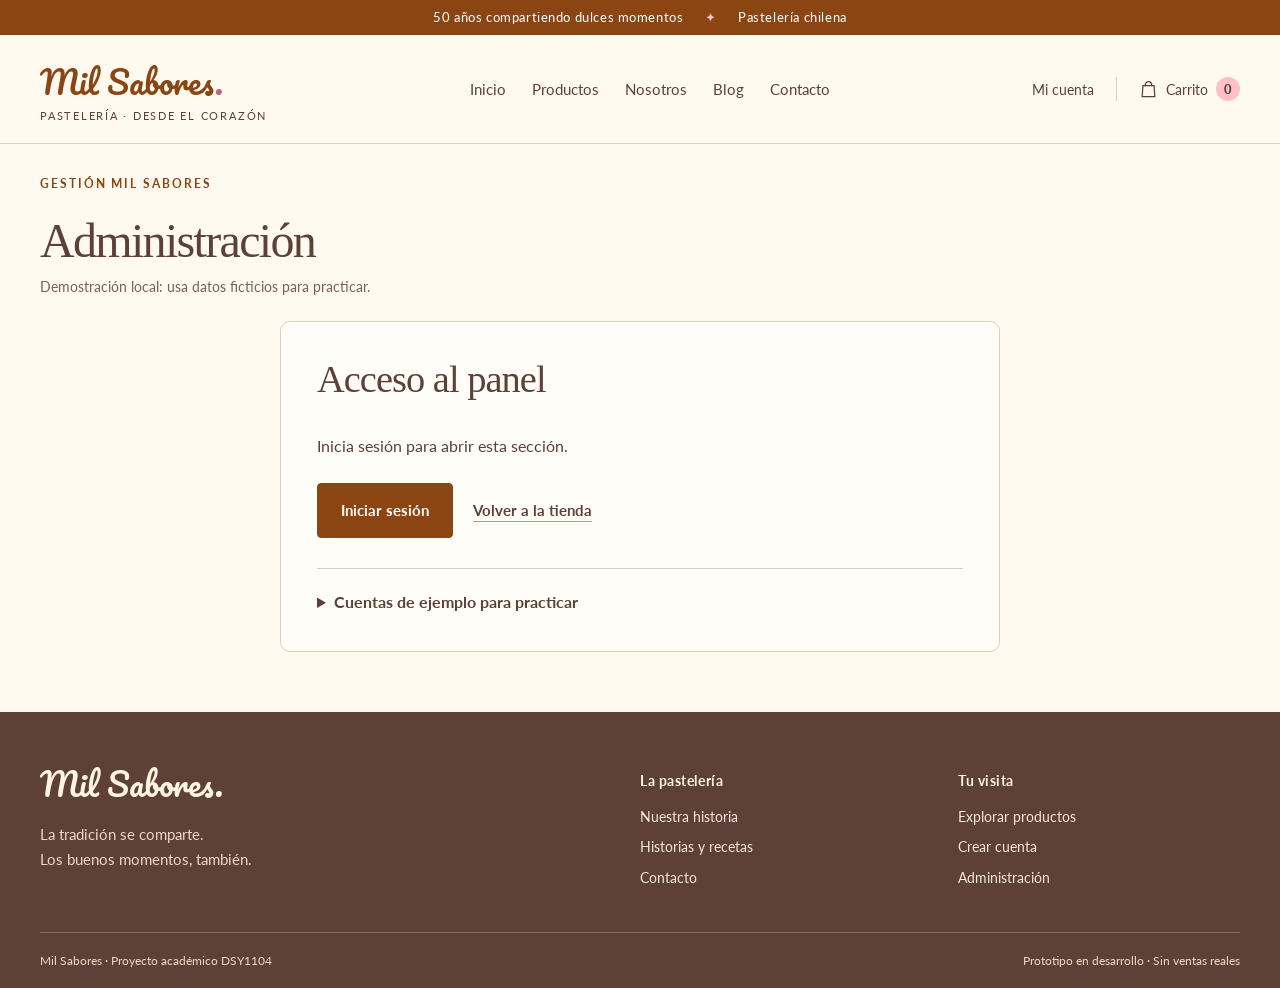
==== commit 0846e8e1: "se le asigno validacion para guardar productos en el carrito" ====
--- a/admin/index.html
+++ b/admin/index.html
@@ -3,7 +3,7 @@
     <head>
         <meta charset="utf-8">
         <meta name="viewport" content="width=device-width, initial-scale=1">
-        <title>Administración | Mil Sabores</title>
+        <title>Administración | Gestión Mil Sabores</title>
         <meta
             name="description"
             content="Pastelería Mil Sabores: tradición, tortas y repostería para compartir. Proyecto académico DSY1104."
@@ -12,14 +12,19 @@
         <link rel="stylesheet" href="../css/estilos.css">
 
         <!-- defer conserva el orden y espera a que exista el HTML. -->
-        <script defer src="../js/productos.js">
-        </script>
-        <script defer src="../js/utilidades.js">
-        </script>
-        <script defer src="../js/carrito.js">
-        </script>
-        <script defer src="../js/principal.js">
-        </script>
+        <script defer src="../js/productos.js"></script>
+        <script defer src="../js/validaciones.js"></script>
+        <script defer src="../js/inventario.js"></script>
+        <script defer src="../js/utilidades.js"></script>
+        <script defer src="../js/carrito.js"></script>
+        <script defer src="../js/principal.js"></script>
+        <script defer src="../js/regiones.js"></script>
+        <script defer src="../js/credenciales-demo.js"></script>
+        <script defer src="../js/cuentas-demo.js"></script>
+        <script defer src="../js/formularios.js"></script>
+        <script defer src="../js/ubicacion-formulario.js"></script>
+        <script defer src="../js/administracion.js"></script>
+        <script defer src="../js/admin-inicio.js"></script>
     </head>
     <body>
         <a class="skip-link" href="#contenido">Saltar al contenido</a>
@@ -75,39 +80,72 @@
             </div>
         </header>
         <main id="contenido">
-
-            <!-- Aviso persistente si el navegador no puede guardar los cambios. -->
             <p id="aviso-almacenamiento" class="container storage-notice" role="status" hidden></p>
-            <noscript>
-                <p class="container storage-notice">
-                    Activa JavaScript para usar el catálogo y el carrito.
-                </p>
-            </noscript>
-            <section class="page-heading container">
-                <p class="eyebrow">PANEL DE DEMOSTRACIÓN</p>
+            <noscript><p class="container storage-notice">Activa JavaScript para usar la administración.</p></noscript>
+            <div class="container admin-heading">
+                <p class="eyebrow">GESTIÓN MIL SABORES</p>
                 <h1>Administración</h1>
-                <p class="lede">Estructura inicial del panel de Mil Sabores.</p>
-            </section>
-            <section class="container admin-layout">
-                <nav class="admin-nav" aria-label="Administración">
-                    <a href="index.html">Resumen</a>
-                    <a href="productos.html">Productos</a>
-                    <a href="usuarios.html">Usuarios</a>
-                    <a href="../index.html">Volver a la tienda</a>
-                </nav>
-                <div class="admin-content">
-                    <p class="eyebrow">ESTADO DEL PROYECTO</p>
-                    <h2>Base de navegación lista.</h2>
-                    <p>
-                        Los mantenedores y sus validaciones se construirán en la parte de
-                        formularios y administración.
-                    </p>
-                    <p class="quiet-note">
-                        Este panel es una estructura de demostración. Todavía no permite modificar
-                        datos ni tiene control de acceso.
-                    </p>
+                <p class="field-help">Demostración local: usa datos ficticios para practicar.</p>
+            </div>
+            <section id="acceso-administracion" class="container form-narrow admin-access">
+                <div class="form-panel">
+                    <h2>Acceso al panel</h2>
+                    <p id="mensaje-acceso" role="status" tabindex="-1">Comprobando la sesión…</p>
+                    <div class="form-actions">
+                        <a class="button" href="../login.html">Iniciar sesión</a>
+                        <a id="ir-productos-panel" class="text-link" href="productos.html" hidden>Consultar productos</a>
+                        <a class="text-link" href="../index.html">Volver a la tienda</a>
+                    </div>
+                    <details class="demo-setup">
+                        <summary>Cuentas de ejemplo para practicar</summary>
+                        <p>Prepara estas cuentas una vez en este navegador. No se reemplazan cuentas existentes.</p>
+                        <button id="preparar-demostracion" class="button button-outline" type="button">
+                            Preparar cuentas de demostración
+                        </button>
+                        <p id="resultado-preparacion" role="status" tabindex="-1" hidden></p>
+                        <dl class="demo-credentials">
+                            <div><dt>Administrador</dt><dd>demo.admin@duoc.cl · Clave: <code>Admin123</code></dd></div>
+                            <div><dt>Vendedor</dt><dd>demo.vendedor@duoc.cl · Clave: <code>Vende123</code></dd></div>
+                        </dl>
+                        <p class="field-help">Son las credenciales iniciales; si las editas, utiliza tus nuevos datos.</p>
+                    </details>
                 </div>
             </section>
+            <div id="area-administrativa" hidden>
+                <div class="container admin-session">
+                    <p id="nombre-administrador"></p>
+                    <button id="salir-administracion" class="text-button" type="button">Cerrar sesión</button>
+                </div>
+                <div class="container admin-layout">
+                    <nav class="admin-nav" aria-label="Gestión">
+                        <a href="index.html" aria-current="page" data-solo-admin>Resumen</a>
+                        <a href="productos.html">Productos</a>
+                        <a href="usuarios.html" data-solo-admin>Usuarios</a>
+                        <a href="../index.html">Volver a la tienda</a>
+                    </nav>
+                    <div class="admin-content">
+                        <p id="mensaje-administracion" class="form-result" role="status" tabindex="-1" hidden></p>
+                        <h2>Estado de los registros</h2>
+                        <div class="admin-stats">
+                            <div><span id="total-productos">0</span><p>Productos</p></div>
+                            <div><span id="total-usuarios">0</span><p>Usuarios</p></div>
+                            <div><span id="total-alertas">0</span><p>Alertas de stock</p></div>
+                        </div>
+                        <div class="admin-modules">
+                            <section>
+                                <h3>Productos e inventario</h3>
+                                <p>Consulta productos, precios y existencias, y actualiza el catálogo.</p>
+                                <a class="button" href="productos.html">Gestionar productos</a>
+                            </section>
+                            <section>
+                                <h3>Usuarios y perfiles</h3>
+                                <p>Administra las cuentas de Cliente, Vendedor y Administrador.</p>
+                                <a class="button" href="usuarios.html">Gestionar usuarios</a>
+                            </section>
+                        </div>
+                    </div>
+                </div>
+            </div>
         </main>
 
         <!-- Pie de página compartido. -->
--- a/css/estilos.css
+++ b/css/estilos.css
@@ -1595,3 +1595,296 @@
         width: 100%;
     }
 }
+
+/* 12. MANTENEDORES DE PRODUCTOS Y USUARIOS */
+.button.button-outline {
+    background: transparent;
+    color: var(--chocolate);
+}
+
+.button.button-outline:hover {
+    background: var(--cream);
+}
+
+.admin-heading {
+    padding-top: 30px;
+}
+
+.admin-heading h1 {
+    margin-bottom: 8px;
+    font-size: clamp(2rem, 4vw, 3rem);
+}
+
+.admin-access {
+    padding-block: 12px 60px;
+}
+
+.admin-session,
+.admin-toolbar {
+    display: flex;
+    align-items: center;
+    justify-content: space-between;
+    flex-wrap: wrap;
+    gap: 16px;
+}
+
+.admin-session {
+    padding-block: 8px 24px;
+}
+
+.admin-session p,
+.admin-toolbar h2 {
+    margin: 0;
+}
+
+.admin-content {
+    min-width: 0;
+    padding: 28px;
+    background: var(--white);
+}
+
+.admin-nav a[aria-current="page"] {
+    background: var(--chocolate);
+    border-color: var(--chocolate);
+    color: var(--white);
+    font-weight: 700;
+}
+
+.admin-stats {
+    display: grid;
+    grid-template-columns: repeat(3, minmax(0, 1fr));
+    gap: 16px;
+    margin-block: 24px;
+}
+
+.admin-stats > div {
+    padding: 18px;
+    border: 1px solid var(--line);
+    border-radius: 6px;
+    background: var(--cream);
+}
+
+.admin-stats span {
+    font-size: 2rem;
+    font-weight: 700;
+}
+
+.admin-stats p {
+    margin: 4px 0 0;
+}
+
+.admin-modules {
+    display: grid;
+    grid-template-columns: repeat(2, minmax(0, 1fr));
+    gap: 26px;
+    margin-top: 32px;
+}
+
+.admin-modules h3 {
+    font-size: 1.5rem;
+}
+
+.admin-search {
+    margin-block: 22px 12px;
+}
+
+.admin-search input {
+    margin-top: 8px;
+}
+
+.table-scroll {
+    max-width: 100%;
+    overflow-x: auto;
+    border: 1px solid var(--line);
+    border-radius: 6px;
+}
+
+.table-scroll:focus-visible {
+    outline: 3px solid var(--chocolate);
+    outline-offset: 3px;
+}
+
+.admin-table {
+    width: 100%;
+    min-width: 680px;
+    border-collapse: collapse;
+    font-size: 0.9375rem;
+}
+
+.admin-table th,
+.admin-table td {
+    padding: 14px 12px;
+    border-bottom: 1px solid var(--line);
+    text-align: left;
+    vertical-align: top;
+    overflow-wrap: anywhere;
+    max-width: 260px;
+}
+
+.admin-table thead {
+    background: var(--cream);
+}
+
+.admin-table tbody tr:last-child > * {
+    border-bottom: 0;
+}
+
+.admin-table .numeric-cell {
+    text-align: right;
+    font-variant-numeric: tabular-nums;
+}
+
+.record-code {
+    display: block;
+    margin-bottom: 5px;
+    color: var(--muted);
+    font-size: 0.875rem;
+    font-weight: 400;
+}
+
+.row-actions {
+    display: flex;
+    flex-wrap: wrap;
+    gap: 2px 12px;
+    min-width: 115px;
+}
+
+.row-actions button {
+    min-height: 44px;
+    padding: 4px 0;
+    background: transparent;
+    border: 0;
+    color: var(--chocolate);
+    font-size: 0.875rem;
+    font-weight: 700;
+    text-decoration: underline;
+    text-underline-offset: 3px;
+}
+
+.row-actions .danger-link {
+    color: #9c2525;
+}
+
+.stock-badge {
+    display: inline-block;
+    padding: 4px 8px;
+    border-radius: 4px;
+    background: #f2f6ed;
+    color: #355526;
+    font-size: 0.875rem;
+}
+
+.stock-badge.is-low,
+.stock-alert {
+    background: #fff0ed;
+    color: #852c26;
+}
+
+.stock-alert {
+    padding: 14px 16px;
+    border-left: 3px solid #b14c46;
+}
+
+.empty-records {
+    padding: 24px 0;
+    color: var(--muted);
+}
+
+.admin-editor,
+.admin-detail {
+    margin-top: 28px;
+    padding: 24px;
+    background: var(--paper);
+}
+
+.field-wide {
+    grid-column: 1 / -1;
+}
+
+.form-field input[readonly] {
+    background: var(--cream);
+    color: var(--muted);
+}
+
+.admin-image-preview img {
+    display: block;
+    width: 100%;
+    max-width: 360px;
+    max-height: 240px;
+    margin-bottom: 20px;
+    object-fit: contain;
+    border-radius: 6px;
+}
+
+.record-details {
+    display: grid;
+    grid-template-columns: repeat(2, minmax(0, 1fr));
+    gap: 20px;
+    margin-top: 24px;
+}
+
+.record-details dt,
+.demo-credentials dt {
+    font-weight: 700;
+}
+
+.record-details dd,
+.demo-credentials dd {
+    margin: 6px 0 0;
+    overflow-wrap: anywhere;
+    white-space: pre-wrap;
+}
+
+.demo-setup {
+    margin-top: 30px;
+    border-top: 1px solid var(--line);
+    padding-top: 20px;
+}
+
+.demo-setup summary {
+    cursor: pointer;
+    font-weight: 700;
+}
+
+.demo-credentials > div {
+    margin-block: 18px;
+}
+
+.catalog-image {
+    width: 100%;
+    height: 180px;
+    object-fit: cover;
+    border-radius: 5px;
+    margin-bottom: 18px;
+}
+
+@media (max-width: 1050px) {
+    .admin-layout {
+        grid-template-columns: 1fr;
+    }
+
+    .admin-nav {
+        flex-direction: row;
+        flex-wrap: wrap;
+    }
+}
+
+@media (max-width: 680px) {
+    .admin-content,
+    .admin-editor,
+    .admin-detail {
+        padding: 18px;
+    }
+
+    .admin-stats,
+    .admin-modules,
+    .record-details {
+        grid-template-columns: 1fr;
+    }
+
+    .admin-stats > div {
+        display: flex;
+        align-items: center;
+        gap: 16px;
+    }
+}
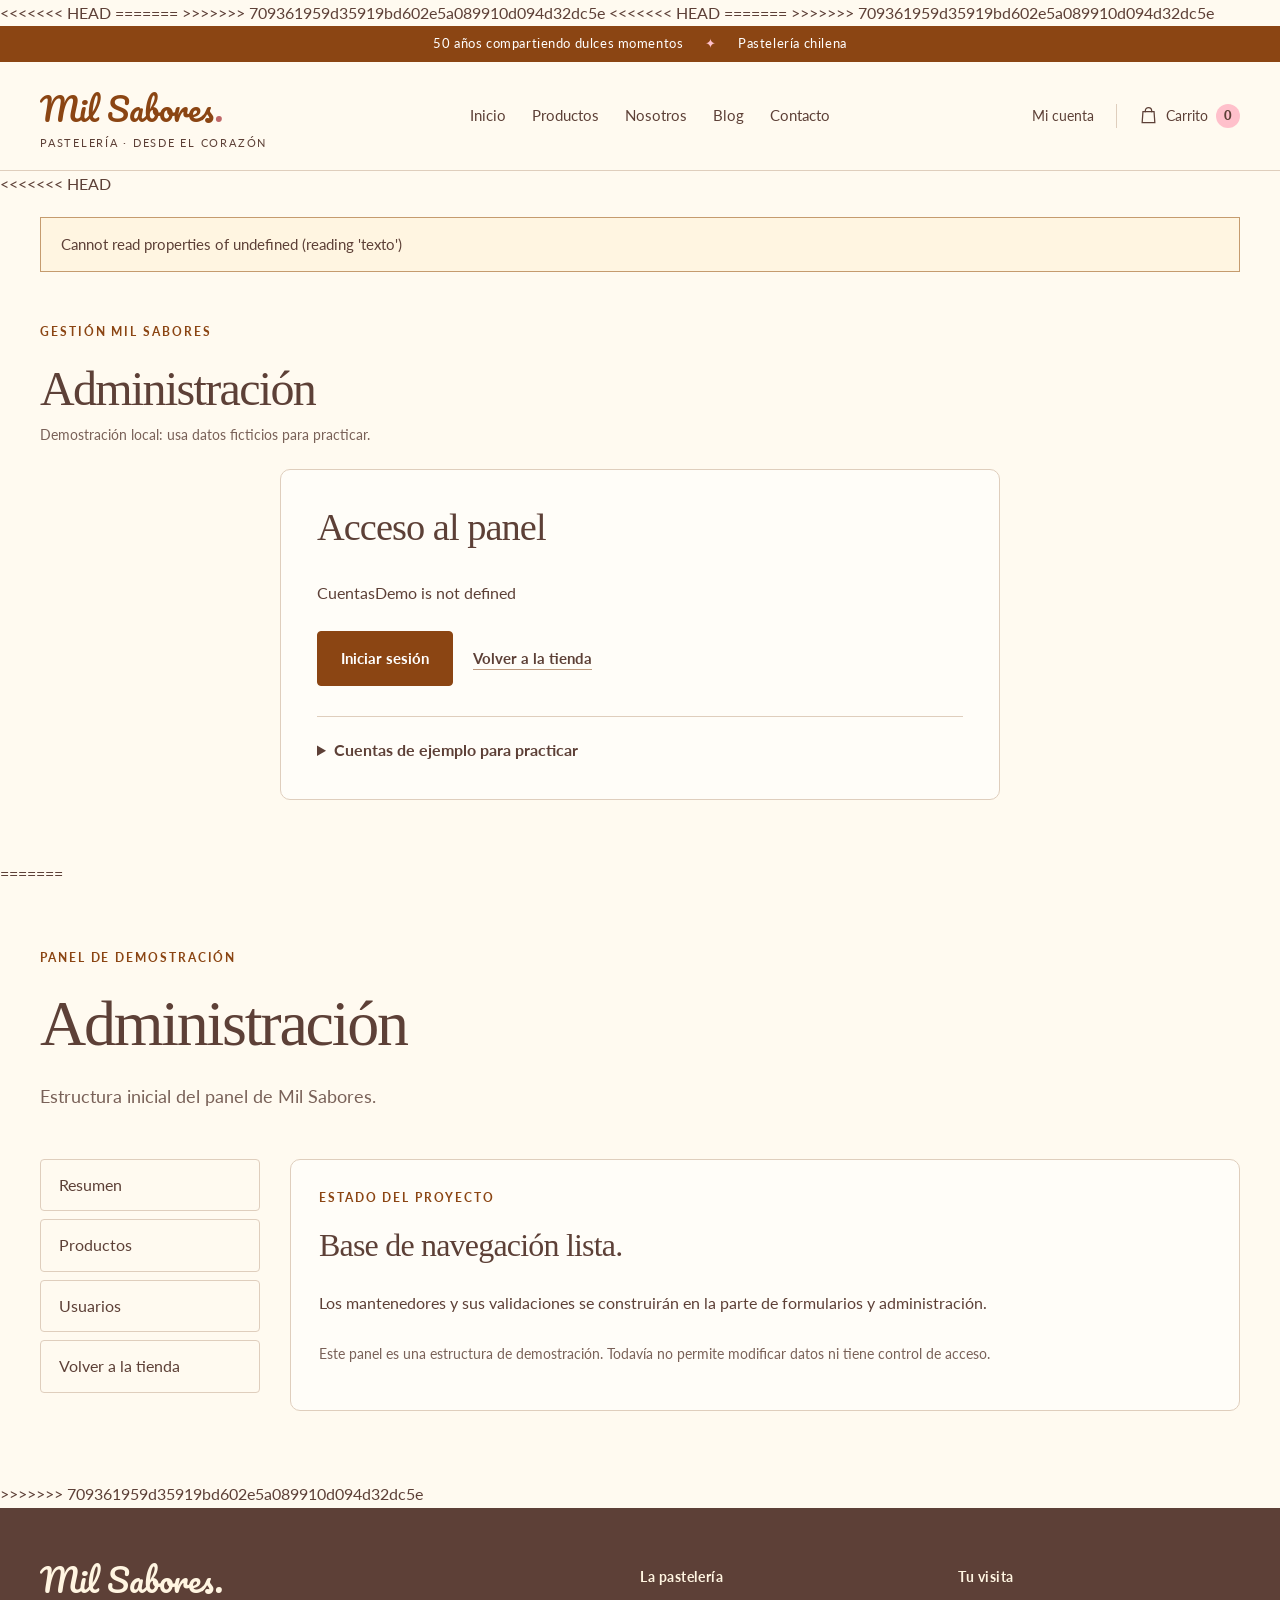
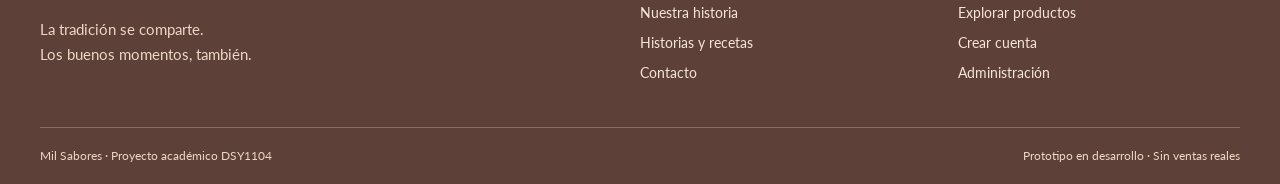
==== commit 46bd80c8: "se le asigno validacion para guardar productos en el carrito" ====
--- a/admin/index.html
+++ b/admin/index.html
@@ -3,7 +3,11 @@
     <head>
         <meta charset="utf-8">
         <meta name="viewport" content="width=device-width, initial-scale=1">
+<<<<<<< HEAD
         <title>Administración | Gestión Mil Sabores</title>
+=======
+        <title>Administración | Mil Sabores</title>
+>>>>>>> 709361959d35919bd602e5a089910d094d32dc5e
         <meta
             name="description"
             content="Pastelería Mil Sabores: tradición, tortas y repostería para compartir. Proyecto académico DSY1104."
@@ -12,6 +16,7 @@
         <link rel="stylesheet" href="../css/estilos.css">
 
         <!-- defer conserva el orden y espera a que exista el HTML. -->
+<<<<<<< HEAD
         <script defer src="../js/productos.js"></script>
         <script defer src="../js/validaciones.js"></script>
         <script defer src="../js/inventario.js"></script>
@@ -25,6 +30,16 @@
         <script defer src="../js/ubicacion-formulario.js"></script>
         <script defer src="../js/administracion.js"></script>
         <script defer src="../js/admin-inicio.js"></script>
+=======
+        <script defer src="../js/productos.js">
+        </script>
+        <script defer src="../js/utilidades.js">
+        </script>
+        <script defer src="../js/carrito.js">
+        </script>
+        <script defer src="../js/principal.js">
+        </script>
+>>>>>>> 709361959d35919bd602e5a089910d094d32dc5e
     </head>
     <body>
         <a class="skip-link" href="#contenido">Saltar al contenido</a>
@@ -80,6 +95,7 @@
             </div>
         </header>
         <main id="contenido">
+<<<<<<< HEAD
             <p id="aviso-almacenamiento" class="container storage-notice" role="status" hidden></p>
             <noscript><p class="container storage-notice">Activa JavaScript para usar la administración.</p></noscript>
             <div class="container admin-heading">
@@ -146,6 +162,41 @@
                     </div>
                 </div>
             </div>
+=======
+
+            <!-- Aviso persistente si el navegador no puede guardar los cambios. -->
+            <p id="aviso-almacenamiento" class="container storage-notice" role="status" hidden></p>
+            <noscript>
+                <p class="container storage-notice">
+                    Activa JavaScript para usar el catálogo y el carrito.
+                </p>
+            </noscript>
+            <section class="page-heading container">
+                <p class="eyebrow">PANEL DE DEMOSTRACIÓN</p>
+                <h1>Administración</h1>
+                <p class="lede">Estructura inicial del panel de Mil Sabores.</p>
+            </section>
+            <section class="container admin-layout">
+                <nav class="admin-nav" aria-label="Administración">
+                    <a href="index.html">Resumen</a>
+                    <a href="productos.html">Productos</a>
+                    <a href="usuarios.html">Usuarios</a>
+                    <a href="../index.html">Volver a la tienda</a>
+                </nav>
+                <div class="admin-content">
+                    <p class="eyebrow">ESTADO DEL PROYECTO</p>
+                    <h2>Base de navegación lista.</h2>
+                    <p>
+                        Los mantenedores y sus validaciones se construirán en la parte de
+                        formularios y administración.
+                    </p>
+                    <p class="quiet-note">
+                        Este panel es una estructura de demostración. Todavía no permite modificar
+                        datos ni tiene control de acceso.
+                    </p>
+                </div>
+            </section>
+>>>>>>> 709361959d35919bd602e5a089910d094d32dc5e
         </main>
 
         <!-- Pie de página compartido. -->
--- a/css/estilos.css
+++ b/css/estilos.css
@@ -1595,6 +1595,7 @@
         width: 100%;
     }
 }
+<<<<<<< HEAD
 
 /* 12. MANTENEDORES DE PRODUCTOS Y USUARIOS */
 .button.button-outline {
@@ -1888,3 +1889,5 @@
         gap: 16px;
     }
 }
+=======
+>>>>>>> 709361959d35919bd602e5a089910d094d32dc5e
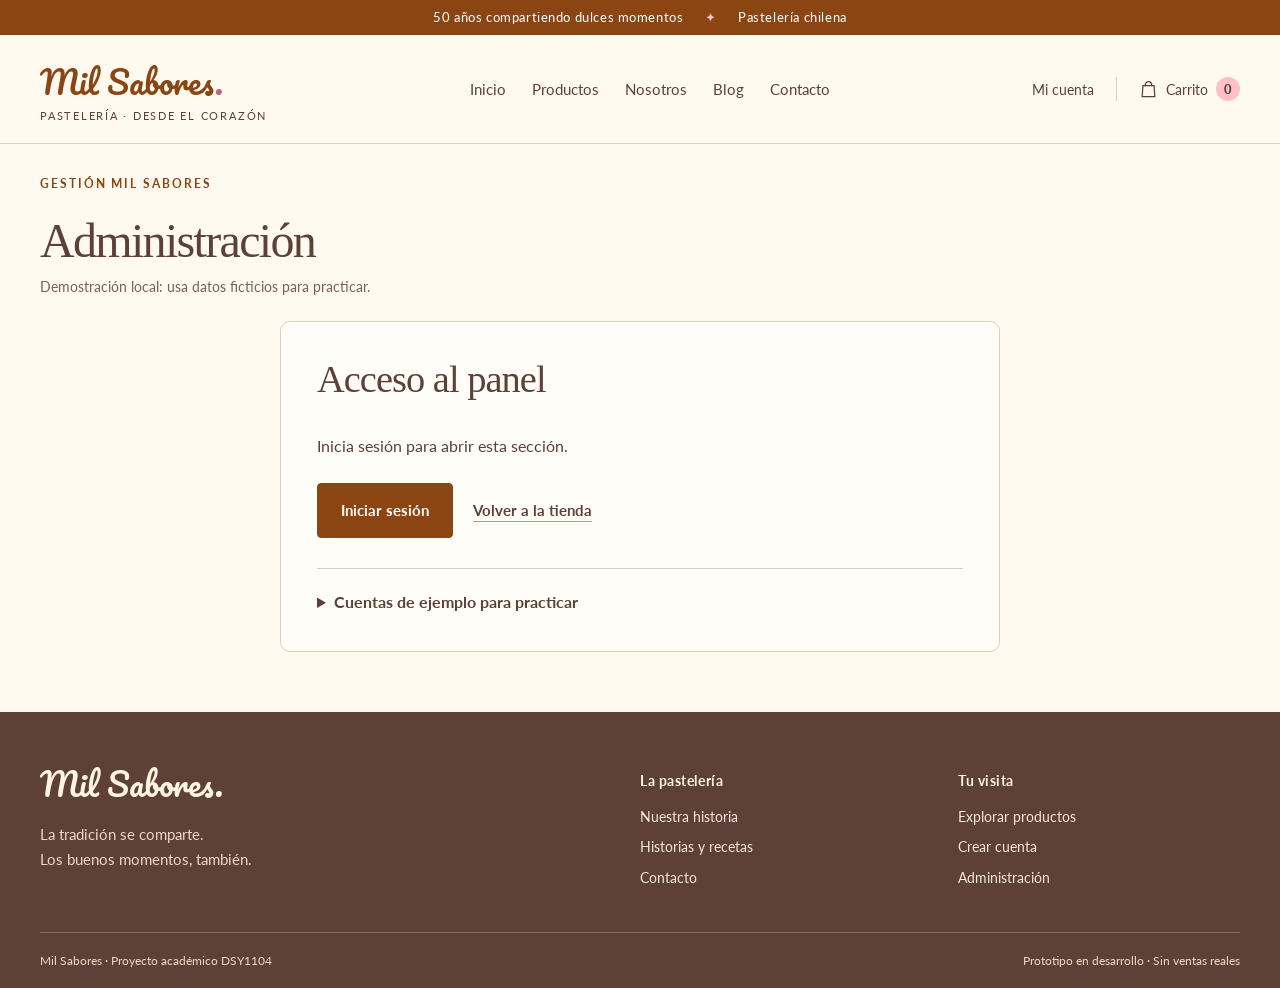
==== commit 41495e11: "Add files via upload" ====
--- a/admin/index.html
+++ b/admin/index.html
@@ -1,240 +1,202 @@
-<!doctype html>
-<html lang="es-CL">
-    <head>
-        <meta charset="utf-8">
-        <meta name="viewport" content="width=device-width, initial-scale=1">
-<<<<<<< HEAD
-        <title>Administración | Gestión Mil Sabores</title>
-=======
-        <title>Administración | Mil Sabores</title>
->>>>>>> 709361959d35919bd602e5a089910d094d32dc5e
-        <meta
-            name="description"
-            content="Pastelería Mil Sabores: tradición, tortas y repostería para compartir. Proyecto académico DSY1104."
-        >
-        <meta name="theme-color" content="#FFF5E1">
-        <link rel="stylesheet" href="../css/estilos.css">
-
-        <!-- defer conserva el orden y espera a que exista el HTML. -->
-<<<<<<< HEAD
-        <script defer src="../js/productos.js"></script>
-        <script defer src="../js/validaciones.js"></script>
-        <script defer src="../js/inventario.js"></script>
-        <script defer src="../js/utilidades.js"></script>
-        <script defer src="../js/carrito.js"></script>
-        <script defer src="../js/principal.js"></script>
-        <script defer src="../js/regiones.js"></script>
-        <script defer src="../js/credenciales-demo.js"></script>
-        <script defer src="../js/cuentas-demo.js"></script>
-        <script defer src="../js/formularios.js"></script>
-        <script defer src="../js/ubicacion-formulario.js"></script>
-        <script defer src="../js/administracion.js"></script>
-        <script defer src="../js/admin-inicio.js"></script>
-=======
-        <script defer src="../js/productos.js">
-        </script>
-        <script defer src="../js/utilidades.js">
-        </script>
-        <script defer src="../js/carrito.js">
-        </script>
-        <script defer src="../js/principal.js">
-        </script>
->>>>>>> 709361959d35919bd602e5a089910d094d32dc5e
-    </head>
-    <body>
-        <a class="skip-link" href="#contenido">Saltar al contenido</a>
-        <div class="anniversary">
-            50 años compartiendo dulces momentos
-            <span aria-hidden="true">✦</span>
-            Pastelería chilena
-        </div>
-
-        <!-- Cabecera compartida y navegación principal. -->
-        <header class="site-header">
-            <div class="container header-inner">
-                <a class="brand" href="../index.html" aria-label="Mil Sabores, inicio">
-                    <span class="brand-name">Mil Sabores<span class="brand-dot">.</span></span>
-                    <span class="brand-caption">PASTELERÍA · DESDE EL CORAZÓN</span>
-                </a>
-                <button
-                    class="menu-toggle"
-                    type="button"
-                    aria-expanded="false"
-                    aria-controls="menu-principal"
-                >
-                    Menú <span aria-hidden="true">☰</span>
-                </button>
-                <nav id="menu-principal" class="main-nav" aria-label="Principal">
-                    <a href="../index.html">Inicio</a>
-                    <a href="../productos.html">Productos</a>
-                    <a href="../nosotros.html">Nosotros</a>
-                    <a href="../blog.html">Blog</a>
-                    <a href="../contacto.html">Contacto</a>
-                </nav>
-                <div class="header-actions">
-                    <a class="account-link" href="../login.html">Mi cuenta</a>
-                    <a class="bag-link" href="../carrito.html" aria-label="Ver carrito">
-                        <svg
-                            width="19"
-                            height="21"
-                            viewBox="0 0 24 24"
-                            fill="none"
-                            stroke="currentColor"
-                            stroke-width="1.6"
-                            aria-hidden="true"
-                        >
-                            <path d="M5 7h14l1 14H4L5 7Z">
-                            </path>
-                            <path d="M8 8V6a4 4 0 0 1 8 0v2">
-                            </path>
-                        </svg>
-                        <span class="bag-label">Carrito</span>
-                        <span class="cart-count" data-contador-carrito aria-hidden="true">0</span>
-                    </a>
-                </div>
-            </div>
-        </header>
-        <main id="contenido">
-<<<<<<< HEAD
-            <p id="aviso-almacenamiento" class="container storage-notice" role="status" hidden></p>
-            <noscript><p class="container storage-notice">Activa JavaScript para usar la administración.</p></noscript>
-            <div class="container admin-heading">
-                <p class="eyebrow">GESTIÓN MIL SABORES</p>
-                <h1>Administración</h1>
-                <p class="field-help">Demostración local: usa datos ficticios para practicar.</p>
-            </div>
-            <section id="acceso-administracion" class="container form-narrow admin-access">
-                <div class="form-panel">
-                    <h2>Acceso al panel</h2>
-                    <p id="mensaje-acceso" role="status" tabindex="-1">Comprobando la sesión…</p>
-                    <div class="form-actions">
-                        <a class="button" href="../login.html">Iniciar sesión</a>
-                        <a id="ir-productos-panel" class="text-link" href="productos.html" hidden>Consultar productos</a>
-                        <a class="text-link" href="../index.html">Volver a la tienda</a>
-                    </div>
-                    <details class="demo-setup">
-                        <summary>Cuentas de ejemplo para practicar</summary>
-                        <p>Prepara estas cuentas una vez en este navegador. No se reemplazan cuentas existentes.</p>
-                        <button id="preparar-demostracion" class="button button-outline" type="button">
-                            Preparar cuentas de demostración
-                        </button>
-                        <p id="resultado-preparacion" role="status" tabindex="-1" hidden></p>
-                        <dl class="demo-credentials">
-                            <div><dt>Administrador</dt><dd>demo.admin@duoc.cl · Clave: <code>Admin123</code></dd></div>
-                            <div><dt>Vendedor</dt><dd>demo.vendedor@duoc.cl · Clave: <code>Vende123</code></dd></div>
-                        </dl>
-                        <p class="field-help">Son las credenciales iniciales; si las editas, utiliza tus nuevos datos.</p>
-                    </details>
-                </div>
-            </section>
-            <div id="area-administrativa" hidden>
-                <div class="container admin-session">
-                    <p id="nombre-administrador"></p>
-                    <button id="salir-administracion" class="text-button" type="button">Cerrar sesión</button>
-                </div>
-                <div class="container admin-layout">
-                    <nav class="admin-nav" aria-label="Gestión">
-                        <a href="index.html" aria-current="page" data-solo-admin>Resumen</a>
-                        <a href="productos.html">Productos</a>
-                        <a href="usuarios.html" data-solo-admin>Usuarios</a>
-                        <a href="../index.html">Volver a la tienda</a>
-                    </nav>
-                    <div class="admin-content">
-                        <p id="mensaje-administracion" class="form-result" role="status" tabindex="-1" hidden></p>
-                        <h2>Estado de los registros</h2>
-                        <div class="admin-stats">
-                            <div><span id="total-productos">0</span><p>Productos</p></div>
-                            <div><span id="total-usuarios">0</span><p>Usuarios</p></div>
-                            <div><span id="total-alertas">0</span><p>Alertas de stock</p></div>
-                        </div>
-                        <div class="admin-modules">
-                            <section>
-                                <h3>Productos e inventario</h3>
-                                <p>Consulta productos, precios y existencias, y actualiza el catálogo.</p>
-                                <a class="button" href="productos.html">Gestionar productos</a>
-                            </section>
-                            <section>
-                                <h3>Usuarios y perfiles</h3>
-                                <p>Administra las cuentas de Cliente, Vendedor y Administrador.</p>
-                                <a class="button" href="usuarios.html">Gestionar usuarios</a>
-                            </section>
-                        </div>
-                    </div>
-                </div>
-            </div>
-=======
-
-            <!-- Aviso persistente si el navegador no puede guardar los cambios. -->
-            <p id="aviso-almacenamiento" class="container storage-notice" role="status" hidden></p>
-            <noscript>
-                <p class="container storage-notice">
-                    Activa JavaScript para usar el catálogo y el carrito.
-                </p>
-            </noscript>
-            <section class="page-heading container">
-                <p class="eyebrow">PANEL DE DEMOSTRACIÓN</p>
-                <h1>Administración</h1>
-                <p class="lede">Estructura inicial del panel de Mil Sabores.</p>
-            </section>
-            <section class="container admin-layout">
-                <nav class="admin-nav" aria-label="Administración">
-                    <a href="index.html">Resumen</a>
-                    <a href="productos.html">Productos</a>
-                    <a href="usuarios.html">Usuarios</a>
-                    <a href="../index.html">Volver a la tienda</a>
-                </nav>
-                <div class="admin-content">
-                    <p class="eyebrow">ESTADO DEL PROYECTO</p>
-                    <h2>Base de navegación lista.</h2>
-                    <p>
-                        Los mantenedores y sus validaciones se construirán en la parte de
-                        formularios y administración.
-                    </p>
-                    <p class="quiet-note">
-                        Este panel es una estructura de demostración. Todavía no permite modificar
-                        datos ni tiene control de acceso.
-                    </p>
-                </div>
-            </section>
->>>>>>> 709361959d35919bd602e5a089910d094d32dc5e
-        </main>
-
-        <!-- Pie de página compartido. -->
-        <footer class="site-footer">
-            <div class="container footer-grid">
-                <div>
-                    <a class="brand footer-brand" href="../index.html">
-                        <span class="brand-name">Mil Sabores.</span>
-                    </a>
-                    <p>La tradición se comparte.<br>Los buenos momentos, también.</p>
-                </div>
-                <div>
-                    <h2>La pastelería</h2>
-                    <a href="../nosotros.html">Nuestra historia</a>
-                    <a href="../blog.html">Historias y recetas</a>
-                    <a href="../contacto.html">Contacto</a>
-                </div>
-                <div>
-                    <h2>Tu visita</h2>
-                    <a href="../productos.html">Explorar productos</a>
-                    <a href="../registro.html">Crear cuenta</a>
-                    <a href="../admin/index.html">Administración</a>
-                </div>
-            </div>
-            <div class="container footer-bottom">
-                <span>Mil Sabores · Proyecto académico DSY1104</span>
-                <span>Prototipo en desarrollo · Sin ventas reales</span>
-            </div>
-        </footer>
-
-        <!-- Mensajes de agregar, modificar o eliminar productos. -->
-        <div
-            id="notificacion"
-            class="toast"
-            role="status"
-            aria-live="polite"
-            aria-atomic="true"
-        >
-        </div>
-    </body>
-</html>
+<!doctype html>
+<html lang="es-CL">
+    <head>
+        <meta charset="utf-8">
+        <meta name="viewport" content="width=device-width, initial-scale=1">
+        <title>Administración | Gestión Mil Sabores</title>
+        <meta
+            name="description"
+            content="Pastelería Mil Sabores: tradición, tortas y repostería para compartir. Proyecto académico DSY1104."
+        >
+        <meta name="theme-color" content="#FFF5E1">
+        <link rel="stylesheet" href="../css/estilos.css">
+
+        <!-- defer conserva el orden y espera a que exista el HTML. -->
+        <script defer src="../js/productos.js"></script>
+        <script defer src="../js/validaciones.js"></script>
+        <script defer src="../js/inventario.js"></script>
+        <script defer src="../js/utilidades.js"></script>
+        <script defer src="../js/carrito.js"></script>
+        <script defer src="../js/principal.js"></script>
+        <script defer src="../js/regiones.js"></script>
+        <script defer src="../js/credenciales-demo.js"></script>
+        <script defer src="../js/cuentas-demo.js"></script>
+        <script defer src="../js/formularios.js"></script>
+        <script defer src="../js/ubicacion-formulario.js"></script>
+        <script defer src="../js/administracion.js"></script>
+        <script defer src="../js/admin-inicio.js"></script>
+    </head>
+    <body>
+        <a class="skip-link" href="#contenido">Saltar al contenido</a>
+        <div class="anniversary">
+            50 años compartiendo dulces momentos
+            <span aria-hidden="true">✦</span>
+            Pastelería chilena
+        </div>
+
+        <!-- Cabecera compartida y navegación principal. -->
+        <header class="site-header">
+            <div class="container header-inner">
+                <a class="brand" href="../index.html" aria-label="Mil Sabores, inicio">
+                    <span class="brand-name">Mil Sabores<span class="brand-dot">.</span></span>
+                    <span class="brand-caption">PASTELERÍA · DESDE EL CORAZÓN</span>
+                </a>
+                <button
+                    class="menu-toggle"
+                    type="button"
+                    aria-expanded="false"
+                    aria-controls="menu-principal"
+                >
+                    Menú <span aria-hidden="true">☰</span>
+                </button>
+                <nav id="menu-principal" class="main-nav" aria-label="Principal">
+                    <a href="../index.html">Inicio</a>
+                    <a href="../productos.html">Productos</a>
+                    <a href="../nosotros.html">Nosotros</a>
+                    <a href="../blog.html">Blog</a>
+                    <a href="../contacto.html">Contacto</a>
+                </nav>
+                <div class="header-actions">
+                    <a class="account-link" href="../login.html">Mi cuenta</a>
+                    <a class="bag-link" href="../carrito.html" aria-label="Ver carrito">
+                        <svg
+                            width="19"
+                            height="21"
+                            viewBox="0 0 24 24"
+                            fill="none"
+                            stroke="currentColor"
+                            stroke-width="1.6"
+                            aria-hidden="true"
+                        >
+                            <path d="M5 7h14l1 14H4L5 7Z">
+                            </path>
+                            <path d="M8 8V6a4 4 0 0 1 8 0v2">
+                            </path>
+                        </svg>
+                        <span class="bag-label">Carrito</span>
+                        <span class="cart-count" data-contador-carrito aria-hidden="true">0</span>
+                    </a>
+                </div>
+            </div>
+        </header>
+        <main id="contenido">
+            <p id="aviso-almacenamiento" class="container storage-notice" role="status" hidden></p>
+            <noscript><p class="container storage-notice">Activa JavaScript para usar la administración.</p></noscript>
+            <div class="container admin-heading">
+                <p class="eyebrow">GESTIÓN MIL SABORES</p>
+                <h1>Administración</h1>
+                <p class="field-help">Demostración local: usa datos ficticios para practicar.</p>
+            </div>
+            <section id="acceso-administracion" class="container form-narrow admin-access">
+                <div class="form-panel">
+                    <h2>Acceso al panel</h2>
+                    <p id="mensaje-acceso" role="status" tabindex="-1">Comprobando la sesión…</p>
+                    <div class="form-actions">
+                        <a class="button" href="../login.html">Iniciar sesión</a>
+                        <a
+                            id="ir-productos-panel"
+                            class="text-link"
+                            href="productos.html"
+                            data-acceso-vendedor
+                            hidden
+                        >Consultar productos</a>
+                        <a
+                            class="text-link"
+                            href="ordenes.html"
+                            data-acceso-vendedor
+                            hidden
+                        >Consultar órdenes</a>
+                        <a class="text-link" href="../index.html">Volver a la tienda</a>
+                    </div>
+                    <details class="demo-setup">
+                        <summary>Cuentas de ejemplo para practicar</summary>
+                        <p>Prepara estas cuentas una vez en este navegador. No se reemplazan cuentas existentes.</p>
+                        <button id="preparar-demostracion" class="button button-outline" type="button">
+                            Preparar cuentas de demostración
+                        </button>
+                        <p id="resultado-preparacion" role="status" tabindex="-1" hidden></p>
+                        <dl class="demo-credentials">
+                            <div><dt>Administrador</dt><dd>demo.admin@duoc.cl · Clave: <code>Admin123</code></dd></div>
+                            <div><dt>Vendedor</dt><dd>demo.vendedor@duoc.cl · Clave: <code>Vende123</code></dd></div>
+                        </dl>
+                        <p class="field-help">Son las credenciales iniciales; si las editas, utiliza tus nuevos datos.</p>
+                    </details>
+                </div>
+            </section>
+            <div id="area-administrativa" hidden>
+                <div class="container admin-session">
+                    <p id="nombre-administrador"></p>
+                    <button id="salir-administracion" class="text-button" type="button">Cerrar sesión</button>
+                </div>
+                <div class="container admin-layout">
+                    <nav class="admin-nav" aria-label="Gestión">
+                        <a href="index.html" aria-current="page" data-solo-admin>Resumen</a>
+                        <a href="productos.html">Productos</a>
+                        <a href="ordenes.html">Órdenes</a>
+                        <a href="usuarios.html" data-solo-admin>Usuarios</a>
+                        <a href="../index.html">Volver a la tienda</a>
+                    </nav>
+                    <div class="admin-content">
+                        <p id="mensaje-administracion" class="form-result" role="status" tabindex="-1" hidden></p>
+                        <h2>Estado de los registros</h2>
+                        <div class="admin-stats">
+                            <div><span id="total-productos">0</span><p>Productos</p></div>
+                            <div><span id="total-usuarios">0</span><p>Usuarios</p></div>
+                            <div><span id="total-alertas">0</span><p>Alertas de stock</p></div>
+                        </div>
+                        <div class="admin-modules">
+                            <section>
+                                <h3>Productos e inventario</h3>
+                                <p>Consulta productos, precios y existencias, y actualiza el catálogo.</p>
+                                <a class="button" href="productos.html">Gestionar productos</a>
+                            </section>
+                            <section>
+                                <h3>Usuarios y perfiles</h3>
+                                <p>Administra las cuentas de Cliente, Vendedor y Administrador.</p>
+                                <a class="button" href="usuarios.html">Gestionar usuarios</a>
+                            </section>
+                        </div>
+                    </div>
+                </div>
+            </div>
+        </main>
+
+        <!-- Pie de página compartido. -->
+        <footer class="site-footer">
+            <div class="container footer-grid">
+                <div>
+                    <a class="brand footer-brand" href="../index.html">
+                        <span class="brand-name">Mil Sabores.</span>
+                    </a>
+                    <p>La tradición se comparte.<br>Los buenos momentos, también.</p>
+                </div>
+                <div>
+                    <h2>La pastelería</h2>
+                    <a href="../nosotros.html">Nuestra historia</a>
+                    <a href="../blog.html">Historias y recetas</a>
+                    <a href="../contacto.html">Contacto</a>
+                </div>
+                <div>
+                    <h2>Tu visita</h2>
+                    <a href="../productos.html">Explorar productos</a>
+                    <a href="../registro.html">Crear cuenta</a>
+                    <a href="../admin/index.html">Administración</a>
+                </div>
+            </div>
+            <div class="container footer-bottom">
+                <span>Mil Sabores · Proyecto académico DSY1104</span>
+                <span>Prototipo en desarrollo · Sin ventas reales</span>
+            </div>
+        </footer>
+
+        <!-- Mensajes de agregar, modificar o eliminar productos. -->
+        <div
+            id="notificacion"
+            class="toast"
+            role="status"
+            aria-live="polite"
+            aria-atomic="true"
+        >
+        </div>
+    </body>
+</html>
--- a/css/estilos.css
+++ b/css/estilos.css
@@ -1,1893 +1,2114 @@
-@import url('https://fonts.googleapis.com/css2?family=Lato:wght@400;700;900&family=Pacifico&display=swap');
-
-/* 1. COLORES Y VARIABLES DEL DISEÑO */
-:root {
-    --cream: #fff5e1;
-    --paper: #fffaf0;
-    --pink: #ffc0cb;
-    --chocolate: #8b4513;
-    --ink: #5d4037;
-    --muted: #796158;
-    --line: #dfcebd;
-    --white: #fffdf8;
-    --radius: 10px;
-    --container: 1240px;
-}
-
-/* 2. ESTILOS GENERALES Y ACCESIBILIDAD */
-* {
-    box-sizing: border-box;
-}
-
-html {
-    scroll-behavior: smooth;
-}
-
-body {
-    margin: 0;
-    color: var(--ink);
-    background: var(--paper);
-    font-family: Lato, Arial, sans-serif;
-    font-size: 16px;
-    line-height: 1.65;
-}
-
-a {
-    color: inherit;
-    text-decoration: none;
-}
-
-button,
-input,
-select,
-textarea {
-    font: inherit;
-}
-
-a,
-button {
-    -webkit-tap-highlight-color: transparent;
-}
-
-button {
-    cursor: pointer;
-}
-
-a:focus-visible,
-button:focus-visible {
-    outline: 3px solid var(--chocolate);
-    outline-offset: 5px;
-}
-
-img {
-    max-width: 100%;
-    display: block;
-}
-
-h1,
-h2,
-h3,
-p {
-    margin-top: 0;
-}
-
-h1,
-h2,
-h3 {
-    line-height: 1.12;
-}
-
-h1,
-h2 {
-    font-family: Georgia, 'Times New Roman', serif;
-    font-weight: 400;
-}
-
-h1 {
-    font-size: clamp(2.7rem, 5vw, 4.6rem);
-    letter-spacing: -.035em;
-}
-
-h2 {
-    font-size: clamp(2rem, 3vw, 2.8rem);
-    letter-spacing: -.025em;
-}
-
-h3 {
-    font-size: 1.25rem;
-}
-
-p {
-    margin-bottom: 1.1rem;
-}
-
-.container {
-    width: min(var(--container), calc(100% - 80px));
-    margin-inline: auto;
-}
-
-.skip-link {
-    position: fixed;
-    left: 12px;
-    top: -80px;
-    padding: 10px 20px;
-    background: var(--white);
-    z-index: 10;
-}
-
-.skip-link:focus {
-    top: 12px;
-}
-
-/* 3. CABECERA Y NAVEGACIÓN */
-.anniversary {
-    padding: 7px 20px;
-    text-align: center;
-    background: var(--chocolate);
-    color: white;
-    font-size: .8125rem;
-    letter-spacing: .045em;
-}
-
-.anniversary span {
-    margin: 0 18px;
-    color: var(--pink);
-}
-
-.site-header {
-    border-bottom: 1px solid var(--line);
-    background: var(--paper);
-}
-
-.header-inner {
-    min-height: 108px;
-    display: flex;
-    align-items: center;
-    gap: 36px;
-    justify-content: space-between;
-}
-
-.brand {
-    display: inline-flex;
-    flex-direction: column;
-    flex-shrink: 0;
-}
-
-.brand-name {
-    font-family: Pacifico, Georgia, cursive;
-    font-size: 2rem;
-    line-height: 1.65;
-    color: var(--chocolate);
-}
-
-.brand-dot {
-    color: #bf6768;
-}
-
-.brand-caption {
-    font-size: .6875rem;
-    letter-spacing: .16em;
-    line-height: 1.4;
-}
-
-.main-nav {
-    display: flex;
-    align-items: center;
-    gap: 26px;
-    font-size: .9375rem;
-}
-
-.main-nav a {
-    padding: 10px 0;
-    position: relative;
-}
-
-.main-nav a[aria-current=page]:after {
-    content: '';
-    position: absolute;
-    bottom: 2px;
-    left: 0;
-    right: 0;
-    height: 2px;
-    background: var(--chocolate);
-}
-
-.main-nav a:hover,
-.text-link:hover {
-    color: var(--chocolate);
-}
-
-.header-actions {
-    display: flex;
-    gap: 22px;
-    align-items: center;
-    font-size: .875rem;
-}
-
-.bag-link {
-    display: flex;
-    gap: 8px;
-    align-items: center;
-    border-left: 1px solid var(--line);
-    padding-left: 22px;
-}
-
-.menu-toggle {
-    display: none;
-    background: none;
-    border: 1px solid var(--line);
-    border-radius: 4px;
-    padding: 7px 10px;
-}
-
-/* 4. PORTADA Y BOTONES */
-.hero {
-    display: grid;
-    grid-template-columns: 1fr 1.04fr;
-    align-items: center;
-    gap: 56px;
-    padding-block: 58px 68px;
-}
-
-.eyebrow {
-    font-size: .75rem;
-    font-weight: 700;
-    letter-spacing: .16em;
-    color: var(--chocolate);
-    margin-bottom: 20px;
-}
-
-.short-line {
-    display: inline-block;
-    vertical-align: middle;
-    width: 30px;
-    height: 1px;
-    background: var(--chocolate);
-    margin-right: 10px;
-}
-
-.hero h1 {
-    margin-bottom: 24px;
-    line-height: 1.08;
-}
-
-.hero h1 em {
-    font-weight: 400;
-    color: var(--chocolate);
-}
-
-.hero-description {
-    font-size: 1.0625rem;
-    max-width: 390px;
-    color: var(--muted);
-    line-height: 1.8;
-}
-
-.hero-actions {
-    display: flex;
-    align-items: center;
-    gap: 24px;
-    flex-wrap: wrap;
-    margin-top: 30px;
-}
-
-.button {
-    display: inline-flex;
-    gap: 22px;
-    justify-content: center;
-    align-items: center;
-    background: var(--chocolate);
-    color: white;
-    padding: 14px 23px;
-    font-weight: 700;
-    font-size: .9375rem;
-    border: 1px solid var(--chocolate);
-    border-radius: 4px;
-    transition: background .18s, transform .18s;
-}
-
-.button:hover {
-    background: #65310d;
-    transform: translateY(-2px);
-}
-
-.text-link {
-    font-size: .9375rem;
-    font-weight: 700;
-    text-decoration: underline;
-    text-underline-offset: 5px;
-    text-decoration-color: #bd9a7e;
-}
-
-.hero-note {
-    display: flex;
-    gap: 12px;
-    align-items: center;
-    font-size: .8125rem;
-    margin-top: 37px;
-    color: var(--muted);
-}
-
-.hero-note>span:first-child {
-    color: var(--chocolate);
-    font-size: 1.25rem;
-}
-
-.hero-visual {
-    position: relative;
-    padding: 0 0 15px;
-}
-
-.hero-visual>img {
-    width: 100%;
-    height: 540px;
-    object-fit: cover;
-    border-radius: 44% 44% 5px 5px;
-    background: #ead8c2;
-}
-
-.anniversary-seal {
-    position: absolute;
-    top: 32px;
-    right: -15px;
-    background: var(--pink);
-    border: 5px solid var(--paper);
-    outline: 1px solid #ba7574;
-    width: 122px;
-    height: 122px;
-    border-radius: 50%;
-    display: flex;
-    flex-direction: column;
-    align-items: center;
-    justify-content: center;
-    color: var(--ink);
-    transform: rotate(10deg);
-}
-
-.anniversary-seal span {
-    font-size: .625rem;
-    font-weight: 700;
-    letter-spacing: .08em;
-}
-
-.anniversary-seal strong {
-    font: 3rem Georgia;
-    line-height: 1.1;
-}
-
-.photo-caption {
-    position: absolute;
-    bottom: 0;
-    left: 28px;
-    right: 28px;
-    display: flex;
-    justify-content: space-between;
-    gap: 16px;
-    padding: 15px 20px;
-    background: var(--cream);
-    box-shadow: 0 8px 30px #4f2b1612;
-    font: italic 1rem Georgia;
-}
-
-/* 5. PRODUCTOS DESTACADOS E HISTORIA */
-.values-strip {
-    border-block: 1px solid var(--line);
-    background: var(--cream);
-}
-
-.values {
-    display: flex;
-    justify-content: space-around;
-    align-items: center;
-    gap: 20px;
-    padding-block: 20px;
-    font-size: .875rem;
-}
-
-.values>span[aria-hidden] {
-    color: #b16c50;
-}
-
-.section-space {
-    padding-block: 70px;
-}
-
-.section-heading {
-    display: flex;
-    align-items: end;
-    justify-content: space-between;
-    gap: 24px;
-    margin-bottom: 32px;
-}
-
-.section-heading .eyebrow {
-    margin-bottom: 12px;
-}
-
-.section-heading h2 {
-    margin-bottom: 0;
-}
-
-.product-grid {
-    display: grid;
-    grid-template-columns: repeat(4, minmax(0, 1fr));
-    gap: 20px;
-}
-
-.product-card {
-    position: relative;
-    border-top: 1px solid var(--line);
-    padding: 25px 0 20px;
-    display: flex;
-    flex-direction: column;
-    align-items: flex-start;
-    min-height: 256px;
-}
-
-.product-category {
-    font-size: .75rem;
-    letter-spacing: .07em;
-    color: var(--muted);
-    margin-bottom: 18px;
-}
-
-.product-card h3 {
-    font: 1.45rem/1.25 Georgia;
-    margin-bottom: 10px;
-}
-
-.product-card h3 a:hover {
-    text-decoration: underline;
-    text-underline-offset: 4px;
-}
-
-.product-card p {
-    font-size: .875rem;
-    color: var(--muted);
-    margin-bottom: 24px;
-}
-
-.product-bottom {
-    display: flex;
-    width: 100%;
-    gap: 12px;
-    align-items: center;
-    justify-content: space-between;
-    margin-top: auto;
-}
-
-.price {
-    font-weight: 900;
-    font-size: 1.0625rem;
-}
-
-.product-bottom a {
-    font-size: .875rem;
-    text-decoration: underline;
-    text-underline-offset: 4px;
-}
-
-.story-band {
-    position: relative;
-    display: grid;
-    grid-template-columns: 1fr 1fr;
-    gap: 70px;
-    overflow: hidden;
-    background: #f4e2d6;
-    padding: 42px 50px;
-    border-radius: var(--radius);
-}
-
-.story-band h2 {
-    margin: 0;
-}
-
-.story-band>div {
-    position: relative;
-    z-index: 1;
-}
-
-.story-band>div:nth-child(2) {
-    max-width: 430px;
-}
-
-.story-number {
-    position: absolute;
-    font: 15rem Georgia;
-    right: -5px;
-    bottom: -96px;
-    color: #e9cabb;
-    opacity: .7;
-}
-
-.journal {
-    display: grid;
-    grid-template-columns: 1.1fr 1fr 1fr;
-    gap: 40px;
-    align-items: start;
-}
-
-.journal-link {
-    border-top: 1px solid var(--line);
-    padding-top: 20px;
-}
-
-.small-label {
-    font-size: .75rem;
-    letter-spacing: .09em;
-    color: var(--muted);
-}
-
-.journal-link h3 {
-    font: 1.5rem/1.3 Georgia;
-    margin: 14px 0 22px;
-}
-
-/* 6. PIE DE PÁGINA */
-.site-footer {
-    background: #5d4037;
-    color: var(--cream);
-    padding: 45px 0 0;
-}
-
-.footer-grid {
-    display: grid;
-    grid-template-columns: 2fr 1fr 1fr;
-    gap: 36px;
-    padding-bottom: 36px;
-}
-
-.footer-brand .brand-name {
-    color: var(--cream);
-}
-
-.footer-grid p {
-    font-size: .9375rem;
-    color: #edd7c7;
-    margin-top: 12px;
-}
-
-.footer-grid h2 {
-    font: 700 .875rem Lato, Arial, sans-serif;
-    letter-spacing: .04em;
-    margin: 15px 0 16px;
-}
-
-.footer-grid>div>a:not(.brand) {
-    display: block;
-    font-size: .875rem;
-    margin: 7px 0;
-    color: #f6e5d8;
-}
-
-.footer-bottom {
-    border-top: 1px solid #8a6b60;
-    padding-block: 18px;
-    display: flex;
-    justify-content: space-between;
-    gap: 20px;
-    font-size: .75rem;
-    color: #edd7c7;
-}
-
-/* 7. PÁGINAS INTERIORES */
-.page-heading {
-    padding-block: 62px 30px;
-}
-
-.page-heading h1 {
-    max-width: 900px;
-    margin-bottom: 22px;
-}
-
-.lede {
-    font-size: 1.125rem;
-    color: var(--muted);
-    max-width: 700px;
-}
-
-.catalog-section {
-    padding-bottom: 60px;
-}
-
-.catalog-top {
-    display: flex;
-    justify-content: space-between;
-    gap: 20px;
-    font-size: .875rem;
-    color: var(--muted);
-    padding-bottom: 24px;
-}
-
-.quiet-note {
-    font-size: .875rem;
-    color: var(--muted);
-    margin-top: 25px;
-    max-width: 680px;
-}
-
-.detail-section,
-.article-section {
-    padding-block: 45px 70px;
-    min-height: 500px;
-}
-
-.detail-product {
-    display: grid;
-    grid-template-columns: 1fr 1.1fr;
-    gap: 50px;
-    align-items: center;
-    margin-top: 40px;
-}
-
-.detail-product img {
-    width: 100%;
-    border-radius: 8px;
-}
-
-.detail-product h1 {
-    font-size: clamp(2.3rem, 4vw, 3.4rem);
-}
-
-.detail-price {
-    font-size: 1.7rem;
-    font-weight: 700;
-}
-
-.detail-product.text-only {
-    display: block;
-    max-width: 760px;
-}
-
-.prose-layout {
-    display: grid;
-    grid-template-columns: 1.5fr 1fr;
-    gap: 80px;
-    padding-bottom: 70px;
-}
-
-.prose h2 {
-    font-size: 1.8rem;
-    margin-top: 28px;
-}
-
-.prose p {
-    line-height: 1.85;
-}
-
-.quote-panel {
-    align-self: start;
-    background: var(--cream);
-    border: 1px solid var(--line);
-    border-radius: var(--radius);
-    padding: 35px;
-    margin-top: 28px;
-}
-
-.quote-panel>p {
-    font: italic 2rem/1.4 Georgia;
-    margin: 22px 0 35px;
-}
-
-.blog-grid {
-    display: grid;
-    grid-template-columns: 1fr 1fr;
-    gap: 30px;
-    padding-bottom: 70px;
-}
-
-.blog-card {
-    border: 1px solid var(--line);
-    padding: 35px;
-    background: var(--cream);
-}
-
-.blog-card h2 {
-    font-size: 2.2rem;
-}
-
-.article-number {
-    display: block;
-    font: 4rem Georgia;
-    color: #bd8f73;
-    margin-bottom: 20px;
-}
-
-.article-section article {
-    max-width: 760px;
-    margin: 40px auto 0;
-}
-
-.article-section h1 {
-    font-size: clamp(2.5rem, 4vw, 3.6rem);
-}
-
-.article-section article p {
-    font-size: 1.0625rem;
-    line-height: 1.85;
-}
-
-.article-section article h2 {
-    font-size: 1.8rem;
-    margin-top: 35px;
-}
-
-.pending-wrap {
-    padding-bottom: 70px;
-}
-
-.pending {
-    background: var(--cream);
-    border: 1px solid var(--line);
-    padding: 40px;
-    border-radius: var(--radius);
-    max-width: 820px;
-}
-
-.pending h2 {
-    font-size: 2rem;
-    max-width: 600px;
-    margin-top: 15px;
-}
-
-.pending p {
-    max-width: 590px;
-}
-
-/* 8. PANEL ADMINISTRATIVO INICIAL */
-.admin-layout {
-    display: grid;
-    grid-template-columns: 220px 1fr;
-    gap: 30px;
-    padding-bottom: 70px;
-}
-
-.admin-nav {
-    display: flex;
-    flex-direction: column;
-    gap: 8px;
-}
-
-.admin-nav a {
-    padding: 12px 18px;
-    border: 1px solid var(--line);
-    border-radius: 4px;
-}
-
-.admin-nav a:hover {
-    background: var(--cream);
-}
-
-.admin-content {
-    padding: 35px;
-    background: var(--cream);
-    border: 1px solid var(--line);
-    border-radius: var(--radius);
-}
-
-.admin-content h2 {
-    font-size: 2rem;
-}
-
-/* 9. ADAPTACIÓN DEL DISEÑO A CADA PANTALLA */
-@media (min-width: 1450px) {
-    .hero {
-        gap: 80px;
-    }
-
-    .hero h1 {
-        font-size: 5rem;
-    }
-
-}
-
-@media (max-width: 1100px) {
-    .container {
-        width: calc(100% - 48px);
-    }
-
-    .header-inner {
-        gap: 20px;
-    }
-
-    .main-nav {
-        gap: 16px;
-    }
-
-    .account-link {
-        display: none;
-    }
-
-    .hero {
-        gap: 36px;
-    }
-
-    .hero-visual>img {
-        height: 490px;
-    }
-
-    .hero-actions {
-        gap: 18px;
-    }
-
-    .hero h1 {
-        font-size: 3.8rem;
-    }
-
-    .product-grid {
-        grid-template-columns: repeat(2, minmax(0, 1fr));
-    }
-
-    .journal {
-        gap: 25px;
-    }
-
-    .brand-caption {
-        font-size: .6rem;
-    }
-
-    .brand-name {
-        font-size: 1.8rem;
-    }
-
-}
-
-@media (max-width: 780px) {
-    .header-inner {
-        flex-wrap: wrap;
-        gap: 14px;
-        min-height: 91px;
-        padding-block: 15px;
-    }
-
-    .brand {
-        margin-right: auto;
-    }
-
-    .menu-toggle {
-        display: block;
-        font-size: .875rem;
-    }
-
-    .header-actions {
-        order: 2;
-    }
-
-    .bag-link {
-        padding-left: 12px;
-    }
-
-    .bag-link span {
-        display: none;
-    }
-
-    .main-nav {
-        order: 3;
-        width: 100%;
-        display: flex;
-        flex-wrap: wrap;
-        border-top: 1px solid var(--line);
-        padding-top: 10px;
-    }
-
-    .js-ready .main-nav {
-        display: none;
-    }
-
-    .js-ready .main-nav.is-open {
-        display: flex;
-    }
-
-    .hero {
-        grid-template-columns: 1fr;
-        gap: 32px;
-        padding-block: 36px 45px;
-    }
-
-    .hero h1 {
-        font-size: clamp(3rem, 9vw, 4.6rem);
-    }
-
-    .hero h1 br: first-child {
-        display: none;
-    }
-
-    .hero-description {
-        max-width: 520px;
-    }
-
-    .hero-note {
-        margin-top: 22px;
-    }
-
-    .hero-visual {
-        max-width: 600px;
-        width: 100%;
-        margin-inline: auto;
-    }
-
-    .hero-visual>img {
-        height: 460px;
-        border-radius: 38% 38% 5px 5px;
-    }
-
-    .anniversary-seal {
-        right: 0;
-        top: 20px;
-    }
-
-    .values {
-        flex-direction: column;
-        gap: 4px;
-        padding-block: 18px;
-    }
-
-    .values>span[aria-hidden] {
-        display: none;
-    }
-
-    .section-space {
-        padding-block: 44px;
-    }
-
-    .section-heading {
-        align-items: start;
-        flex-direction: column;
-        gap: 18px;
-    }
-
-    .story-band {
-        grid-template-columns: 1fr;
-        gap: 24px;
-        padding: 30px;
-    }
-
-    .journal {
-        grid-template-columns: 1fr;
-    }
-
-    .journal-link {
-        padding-bottom: 15px;
-    }
-
-    .footer-grid {
-        grid-template-columns: 1fr 1fr;
-        gap: 20px;
-    }
-
-    .footer-grid>div: first-child {
-        grid-column: 1/-1;
-    }
-
-    .footer-bottom {
-        flex-direction: column;
-        gap: 7px;
-    }
-
-    .page-heading {
-        padding-block: 36px 20px;
-    }
-
-    .prose-layout,
-    .detail-product,
-    .blog-grid,
-    .admin-layout {
-        grid-template-columns: 1fr;
-        gap: 25px;
-    }
-
-    .quote-panel {
-        margin-top: 0;
-    }
-
-    .detail-product {
-        margin-top: 28px;
-    }
-
-    .admin-nav {
-        flex-direction: row;
-        flex-wrap: wrap;
-    }
-
-    .admin-nav a {
-        font-size: .875rem;
-    }
-
-    .blog-card {
-        padding: 26px;
-    }
-
-    .pending {
-        padding: 28px;
-    }
-
-    .catalog-top {
-        flex-direction: column;
-        gap: 3px;
-    }
-
-}
-
-@media (max-width: 420px) {
-    .container {
-        width: calc(100% - 36px);
-    }
-
-    .product-grid {
-        grid-template-columns: 1fr;
-    }
-
-    .hero-visual>img {
-        height: 370px;
-    }
-
-    .hero-actions {
-        align-items: start;
-        flex-direction: column;
-    }
-
-    .anniversary {
-        font-size: .75rem;
-    }
-
-    .anniversary span {
-        margin-inline: 7px;
-    }
-
-    .anniversary-seal {
-        width: 104px;
-        height: 104px;
-    }
-
-    .anniversary-seal strong {
-        font-size: 2.5rem;
-    }
-
-    .hero h1 {
-        font-size: 3rem;
-    }
-
-    .photo-caption {
-        left: 14px;
-        right: 14px;
-        font-size: .9375rem;
-    }
-
-    .brand-name {
-        font-size: 1.6rem;
-    }
-
-    .brand-caption {
-        font-size: .55rem;
-    }
-
-    .menu-toggle {
-        padding: 6px 8px;
-    }
-
-    .header-inner {
-        gap: 10px;
-    }
-
-}
-
-@media (prefers-reduced-motion: reduce) {
-    html {
-        scroll-behavior: auto;
-    }
-
-    *,
-    *:before,
-    *:after {
-        transition: none!important;
-    }
-
-}
-
-/* 10. CONTROLES DE COMPRA Y CARRITO */
-[hidden] {
-    display: none !important;
-}
-
-.sr-only {
-    position: absolute;
-    width: 1px;
-    height: 1px;
-    padding: 0;
-    margin: -1px;
-    overflow: hidden;
-    clip-path: inset(50%);
-    white-space: nowrap;
-    border: 0;
-}
-
-.bag-link .cart-count {
-    display: inline-flex;
-    min-width: 24px;
-    height: 24px;
-    align-items: center;
-    justify-content: center;
-    padding-inline: 5px;
-    border-radius: 50%;
-    background: var(--pink);
-    color: var(--ink);
-    font-size: 0.8125rem;
-    font-weight: 900;
-}
-
-.product-add {
-    margin-top: 18px;
-    width: 100%;
-    padding: 11px 15px;
-}
-
-.button:disabled, 
-.quantity-control button:disabled {
-    opacity: 0.45;
-    cursor: not-allowed;
-    transform: none;
-}
-
-.purchase-form {
-    margin-block: 25px;
-}
-
-.purchase-form label {
-    font-weight: 700;
-}
-
-.field-help {
-    font-size: 0.875rem;
-    color: var(--muted);
-    line-height: 1.5;
-    margin-block: 8px 12px;
-}
-
-.purchase-actions {
-    display: flex;
-    flex-wrap: wrap;
-    gap: 14px;
-    align-items: stretch;
-}
-
-.purchase-actions input {
-    width: 90px;
-    border: 1px solid var(--line);
-    border-radius: 4px;
-    background: var(--white);
-    color: var(--ink);
-    padding: 12px;
-}
-
-input:focus-visible {
-    outline: 3px solid var(--chocolate);
-    outline-offset: 3px;
-}
-
-input[aria-invalid="true"] {
-    border-color: #9c2525;
-}
-
-.field-error {
-    font-size: 0.875rem;
-    color: #9c2525;
-    line-height: 1.5;
-    margin-block: 8px 0;
-}
-
-.field-error:empty {
-    display: none;
-}
-
-.detail-links {
-    display: flex;
-    flex-wrap: wrap;
-    gap: 18px;
-}
-
-.cart-layout {
-    display: grid;
-    grid-template-columns: minmax(0, 2fr) minmax(280px, 1fr);
-    gap: 40px;
-    padding-bottom: 70px;
-    align-items: start;
-}
-
-.cart-toolbar {
-    display: flex;
-    align-items: center;
-    justify-content: space-between;
-    gap: 20px;
-    margin-bottom: 18px;
-}
-
-.cart-toolbar h2 {
-    font-size: 1.8rem;
-    margin: 0;
-}
-
-.text-button {
-    padding: 10px 0;
-    border: 0;
-    background: transparent;
-    color: var(--chocolate);
-    font-size: 0.875rem;
-    font-weight: 700;
-    text-decoration: underline;
-    text-underline-offset: 4px;
-}
-
-.cart-list {
-    list-style: none;
-    padding: 0;
-    margin: 0 0 30px;
-}
-
-.cart-item {
-    display: grid;
-    grid-template-columns: minmax(0, 1fr) 130px 110px;
-    gap: 20px;
-    align-items: center;
-    padding-block: 26px;
-    border-top: 1px solid var(--line);
-}
-
-.cart-item:last-child {
-    border-bottom: 1px solid var(--line);
-}
-
-.cart-item h3 {
-    font-family: Georgia, serif;
-    font-size: 1.35rem;
-    margin-bottom: 10px;
-    overflow-wrap: anywhere;
-}
-
-.cart-item .product-category {
-    margin-bottom: 10px;
-}
-
-.cart-unit-price {
-    font-size: 0.875rem;
-    color: var(--muted);
-    margin-bottom: 0;
-}
-
-.quantity-control {
-    display: flex;
-    border: 1px solid var(--line);
-    border-radius: 4px;
-    overflow: visible;
-    background: var(--white);
-}
-
-.quantity-control button {
-    flex: 0 0 36px;
-    min-height: 44px;
-    padding: 0;
-    border: 0;
-    color: var(--chocolate);
-    background: transparent;
-    font-size: 1.25rem;
-}
-
-.quantity-control input {
-    width: 100%;
-    min-width: 0;
-    appearance: textfield;
-    border: 0;
-    border-inline: 1px solid var(--line);
-    background: transparent;
-    color: var(--ink);
-    padding: 4px;
-    text-align: center;
-}
-
-.quantity-control input::-webkit-inner-spin-button, 
-.quantity-control input::-webkit-outer-spin-button {
-    -webkit-appearance: none;
-    margin: 0;
-}
-
-.cart-line-total {
-    display: flex;
-    flex-direction: column;
-    align-items: flex-end;
-    gap: 4px;
-}
-
-.cart-line-total .field-help {
-    margin: 0;
-}
-
-.cart-line-total strong {
-    overflow-wrap: anywhere;
-}
-
-.cart-summary {
-    padding: 30px;
-    border: 1px solid var(--line);
-    border-radius: var(--radius);
-    background: var(--cream);
-}
-
-.cart-summary h2 {
-    font-size: 2rem;
-}
-
-.cart-summary dl > div {
-    display: flex;
-    flex-wrap: wrap;
-    justify-content: space-between;
-    gap: 8px 15px;
-    margin-bottom: 20px;
-}
-
-.cart-summary dd {
-    margin: 0;
-    font-weight: 700;
-}
-
-.cart-total {
-    padding-top: 20px;
-    border-top: 1px solid var(--line);
-}
-
-.cart-total dd {
-    font-size: 1.5rem;
-}
-
-.storage-notice {
-    border: 1px solid #c59b6e;
-    background: var(--cream);
-    padding: 14px 20px;
-    margin-block: 20px;
-    font-size: 0.9375rem;
-}
-
-.toast {
-    position: fixed;
-    z-index: 20;
-    right: 24px;
-    bottom: 24px;
-    max-width: min(420px, calc(100% - 48px));
-    padding: 16px 22px;
-    border-radius: 6px;
-    background: var(--ink);
-    color: white;
-    box-shadow: 0 8px 30px #0002;
-    opacity: 0;
-    pointer-events: none;
-    transition: opacity 0.2s;
-    font-size: 0.9375rem;
-}
-
-.toast.is-visible {
-    opacity: 1;
-}
-
-.toast.is-error {
-    background: #8b2929;
-}
-
-/* Ajustes del carrito para pantallas pequeñas. */
-@media (max-width: 1000px) {
-    .cart-layout {
-        grid-template-columns: 1fr;
-        gap: 30px;
-    }
-
-    .cart-summary {
-        max-width: 600px;
-        width: 100%;
-    }
-
-}
-
-@media (max-width: 580px) {
-    .cart-item {
-        grid-template-columns: minmax(0, 1fr) 120px;
-        gap: 16px;
-    }
-
-    .cart-product-info {
-        grid-column: 1 / -1;
-    }
-
-    .cart-controls {
-        max-width: 145px;
-    }
-
-    .cart-toolbar {
-        align-items: flex-start;
-        flex-direction: column;
-        gap: 5px;
-    }
-
-    .cart-summary {
-        padding: 24px;
-    }
-
-    .header-inner {
-        gap: 8px;
-    }
-
-    .bag-link {
-        gap: 5px;
-        padding-left: 8px;
-    }
-
-}
-
-/* 11. REGISTRO, INICIO DE SESIÓN Y CONTACTO */
-.forms-section {
-    padding-bottom: 70px;
-    max-width: 940px;
-}
-
-.form-narrow {
-    max-width: 720px;
-}
-
-.demo-note {
-    padding: 16px 20px;
-    border-left: 3px solid var(--chocolate);
-    background: var(--cream);
-    color: var(--muted);
-    font-size: 0.9375rem;
-}
-
-.form-panel {
-    padding: 36px;
-    border: 1px solid var(--line);
-    border-radius: var(--radius);
-    background: var(--white);
-}
-
-.form-panel fieldset {
-    min-width: 0;
-    margin: 0 0 28px;
-    padding: 0;
-    border: 0;
-}
-
-.form-panel legend {
-    width: 100%;
-    margin-bottom: 20px;
-    padding: 0 0 12px;
-    border-bottom: 1px solid var(--line);
-    font-family: Georgia, serif;
-    font-size: 1.55rem;
-}
-
-.form-grid {
-    display: grid;
-    grid-template-columns: repeat(2, minmax(0, 1fr));
-    column-gap: 26px;
-}
-
-.form-field {
-    min-width: 0;
-    margin-bottom: 24px;
-}
-
-.form-field label {
-    font-weight: 700;
-}
-
-.optional-label {
-    font-size: 0.875rem;
-    font-weight: 400;
-    color: var(--muted);
-}
-
-.form-field .field-help {
-    margin-block: 5px 10px;
-}
-
-.form-field input,
-.form-field select,
-.form-field textarea {
-    width: 100%;
-    min-width: 0;
-    min-height: 46px;
-    padding: 10px 12px;
-    border: 1px solid #b99c88;
-    border-radius: 4px;
-    background: var(--paper);
-    color: var(--ink);
-    font: inherit;
-}
-
-.form-field textarea {
-    resize: vertical;
-}
-
-.form-field select:disabled,
-.form-panel[aria-busy="true"] {
-    opacity: 0.65;
-}
-
-.form-field input[aria-invalid="true"],
-.form-field select[aria-invalid="true"],
-.form-field textarea[aria-invalid="true"] {
-    border: 2px solid #9c2525;
-}
-
-.form-field select:focus-visible,
-.form-field textarea:focus-visible {
-    outline: 3px solid var(--chocolate);
-    outline-offset: 3px;
-}
-
-.password-control {
-    display: flex;
-    align-items: stretch;
-    gap: 8px;
-}
-
-.password-toggle {
-    flex-shrink: 0;
-    padding: 8px 10px;
-    border: 1px solid var(--line);
-    border-radius: 4px;
-    background: var(--cream);
-    color: var(--chocolate);
-    font-size: 0.875rem;
-}
-
-.form-actions {
-    display: flex;
-    flex-wrap: wrap;
-    align-items: center;
-    gap: 20px;
-    margin-top: 24px;
-}
-
-.form-result {
-    margin-bottom: 24px;
-    padding: 16px 20px;
-    border: 1px solid var(--line);
-    border-radius: 4px;
-    background: var(--cream);
-    overflow-wrap: anywhere;
-}
-
-.form-result.is-error {
-    border-color: #b14c46;
-    background: #fff0ed;
-    color: #852c26;
-}
-
-.form-result.is-success {
-    border-color: #749061;
-    background: #f2f6ed;
-    color: #355526;
-}
-
-.field-counter {
-    margin-top: -14px;
-    text-align: right;
-    font-size: 0.875rem;
-    color: var(--muted);
-}
-
-.success-panel h2,
-.success-panel p {
-    overflow-wrap: anywhere;
-}
-
-@media (max-width: 680px) {
-    .form-grid {
-        grid-template-columns: 1fr;
-    }
-
-    .form-panel {
-        padding: 24px;
-    }
-
-    .form-actions {
-        align-items: flex-start;
-        flex-direction: column;
-    }
-
-    .form-actions .button {
-        width: 100%;
-    }
-}
-<<<<<<< HEAD
-
-/* 12. MANTENEDORES DE PRODUCTOS Y USUARIOS */
-.button.button-outline {
-    background: transparent;
-    color: var(--chocolate);
-}
-
-.button.button-outline:hover {
-    background: var(--cream);
-}
-
-.admin-heading {
-    padding-top: 30px;
-}
-
-.admin-heading h1 {
-    margin-bottom: 8px;
-    font-size: clamp(2rem, 4vw, 3rem);
-}
-
-.admin-access {
-    padding-block: 12px 60px;
-}
-
-.admin-session,
-.admin-toolbar {
-    display: flex;
-    align-items: center;
-    justify-content: space-between;
-    flex-wrap: wrap;
-    gap: 16px;
-}
-
-.admin-session {
-    padding-block: 8px 24px;
-}
-
-.admin-session p,
-.admin-toolbar h2 {
-    margin: 0;
-}
-
-.admin-content {
-    min-width: 0;
-    padding: 28px;
-    background: var(--white);
-}
-
-.admin-nav a[aria-current="page"] {
-    background: var(--chocolate);
-    border-color: var(--chocolate);
-    color: var(--white);
-    font-weight: 700;
-}
-
-.admin-stats {
-    display: grid;
-    grid-template-columns: repeat(3, minmax(0, 1fr));
-    gap: 16px;
-    margin-block: 24px;
-}
-
-.admin-stats > div {
-    padding: 18px;
-    border: 1px solid var(--line);
-    border-radius: 6px;
-    background: var(--cream);
-}
-
-.admin-stats span {
-    font-size: 2rem;
-    font-weight: 700;
-}
-
-.admin-stats p {
-    margin: 4px 0 0;
-}
-
-.admin-modules {
-    display: grid;
-    grid-template-columns: repeat(2, minmax(0, 1fr));
-    gap: 26px;
-    margin-top: 32px;
-}
-
-.admin-modules h3 {
-    font-size: 1.5rem;
-}
-
-.admin-search {
-    margin-block: 22px 12px;
-}
-
-.admin-search input {
-    margin-top: 8px;
-}
-
-.table-scroll {
-    max-width: 100%;
-    overflow-x: auto;
-    border: 1px solid var(--line);
-    border-radius: 6px;
-}
-
-.table-scroll:focus-visible {
-    outline: 3px solid var(--chocolate);
-    outline-offset: 3px;
-}
-
-.admin-table {
-    width: 100%;
-    min-width: 680px;
-    border-collapse: collapse;
-    font-size: 0.9375rem;
-}
-
-.admin-table th,
-.admin-table td {
-    padding: 14px 12px;
-    border-bottom: 1px solid var(--line);
-    text-align: left;
-    vertical-align: top;
-    overflow-wrap: anywhere;
-    max-width: 260px;
-}
-
-.admin-table thead {
-    background: var(--cream);
-}
-
-.admin-table tbody tr:last-child > * {
-    border-bottom: 0;
-}
-
-.admin-table .numeric-cell {
-    text-align: right;
-    font-variant-numeric: tabular-nums;
-}
-
-.record-code {
-    display: block;
-    margin-bottom: 5px;
-    color: var(--muted);
-    font-size: 0.875rem;
-    font-weight: 400;
-}
-
-.row-actions {
-    display: flex;
-    flex-wrap: wrap;
-    gap: 2px 12px;
-    min-width: 115px;
-}
-
-.row-actions button {
-    min-height: 44px;
-    padding: 4px 0;
-    background: transparent;
-    border: 0;
-    color: var(--chocolate);
-    font-size: 0.875rem;
-    font-weight: 700;
-    text-decoration: underline;
-    text-underline-offset: 3px;
-}
-
-.row-actions .danger-link {
-    color: #9c2525;
-}
-
-.stock-badge {
-    display: inline-block;
-    padding: 4px 8px;
-    border-radius: 4px;
-    background: #f2f6ed;
-    color: #355526;
-    font-size: 0.875rem;
-}
-
-.stock-badge.is-low,
-.stock-alert {
-    background: #fff0ed;
-    color: #852c26;
-}
-
-.stock-alert {
-    padding: 14px 16px;
-    border-left: 3px solid #b14c46;
-}
-
-.empty-records {
-    padding: 24px 0;
-    color: var(--muted);
-}
-
-.admin-editor,
-.admin-detail {
-    margin-top: 28px;
-    padding: 24px;
-    background: var(--paper);
-}
-
-.field-wide {
-    grid-column: 1 / -1;
-}
-
-.form-field input[readonly] {
-    background: var(--cream);
-    color: var(--muted);
-}
-
-.admin-image-preview img {
-    display: block;
-    width: 100%;
-    max-width: 360px;
-    max-height: 240px;
-    margin-bottom: 20px;
-    object-fit: contain;
-    border-radius: 6px;
-}
-
-.record-details {
-    display: grid;
-    grid-template-columns: repeat(2, minmax(0, 1fr));
-    gap: 20px;
-    margin-top: 24px;
-}
-
-.record-details dt,
-.demo-credentials dt {
-    font-weight: 700;
-}
-
-.record-details dd,
-.demo-credentials dd {
-    margin: 6px 0 0;
-    overflow-wrap: anywhere;
-    white-space: pre-wrap;
-}
-
-.demo-setup {
-    margin-top: 30px;
-    border-top: 1px solid var(--line);
-    padding-top: 20px;
-}
-
-.demo-setup summary {
-    cursor: pointer;
-    font-weight: 700;
-}
-
-.demo-credentials > div {
-    margin-block: 18px;
-}
-
-.catalog-image {
-    width: 100%;
-    height: 180px;
-    object-fit: cover;
-    border-radius: 5px;
-    margin-bottom: 18px;
-}
-
-@media (max-width: 1050px) {
-    .admin-layout {
-        grid-template-columns: 1fr;
-    }
-
-    .admin-nav {
-        flex-direction: row;
-        flex-wrap: wrap;
-    }
-}
-
-@media (max-width: 680px) {
-    .admin-content,
-    .admin-editor,
-    .admin-detail {
-        padding: 18px;
-    }
-
-    .admin-stats,
-    .admin-modules,
-    .record-details {
-        grid-template-columns: 1fr;
-    }
-
-    .admin-stats > div {
-        display: flex;
-        align-items: center;
-        gap: 16px;
-    }
-}
-=======
->>>>>>> 709361959d35919bd602e5a089910d094d32dc5e
+@import url('https://fonts.googleapis.com/css2?family=Lato:wght@400;700;900&family=Pacifico&display=swap');
+
+/* 1. COLORES Y VARIABLES DEL DISEÑO */
+:root {
+    --cream: #fff5e1;
+    --paper: #fffaf0;
+    --pink: #ffc0cb;
+    --chocolate: #8b4513;
+    --ink: #5d4037;
+    --muted: #796158;
+    --line: #dfcebd;
+    --white: #fffdf8;
+    --radius: 10px;
+    --container: 1240px;
+}
+
+/* 2. ESTILOS GENERALES Y ACCESIBILIDAD */
+* {
+    box-sizing: border-box;
+}
+
+html {
+    scroll-behavior: smooth;
+}
+
+body {
+    margin: 0;
+    color: var(--ink);
+    background: var(--paper);
+    font-family: Lato, Arial, sans-serif;
+    font-size: 16px;
+    line-height: 1.65;
+}
+
+a {
+    color: inherit;
+    text-decoration: none;
+}
+
+button,
+input,
+select,
+textarea {
+    font: inherit;
+}
+
+a,
+button {
+    -webkit-tap-highlight-color: transparent;
+}
+
+button {
+    cursor: pointer;
+}
+
+a:focus-visible,
+button:focus-visible {
+    outline: 3px solid var(--chocolate);
+    outline-offset: 5px;
+}
+
+img {
+    max-width: 100%;
+    display: block;
+}
+
+h1,
+h2,
+h3,
+p {
+    margin-top: 0;
+}
+
+h1,
+h2,
+h3 {
+    line-height: 1.12;
+}
+
+h1,
+h2 {
+    font-family: Georgia, 'Times New Roman', serif;
+    font-weight: 400;
+}
+
+h1 {
+    font-size: clamp(2.7rem, 5vw, 4.6rem);
+    letter-spacing: -.035em;
+}
+
+h2 {
+    font-size: clamp(2rem, 3vw, 2.8rem);
+    letter-spacing: -.025em;
+}
+
+h3 {
+    font-size: 1.25rem;
+}
+
+p {
+    margin-bottom: 1.1rem;
+}
+
+.container {
+    width: min(var(--container), calc(100% - 80px));
+    margin-inline: auto;
+}
+
+.skip-link {
+    position: fixed;
+    left: 12px;
+    top: -80px;
+    padding: 10px 20px;
+    background: var(--white);
+    z-index: 10;
+}
+
+.skip-link:focus {
+    top: 12px;
+}
+
+/* 3. CABECERA Y NAVEGACIÓN */
+.anniversary {
+    padding: 7px 20px;
+    text-align: center;
+    background: var(--chocolate);
+    color: white;
+    font-size: .8125rem;
+    letter-spacing: .045em;
+}
+
+.anniversary span {
+    margin: 0 18px;
+    color: var(--pink);
+}
+
+.site-header {
+    border-bottom: 1px solid var(--line);
+    background: var(--paper);
+}
+
+.header-inner {
+    min-height: 108px;
+    display: flex;
+    align-items: center;
+    gap: 36px;
+    justify-content: space-between;
+}
+
+.brand {
+    display: inline-flex;
+    flex-direction: column;
+    flex-shrink: 0;
+}
+
+.brand-name {
+    font-family: Pacifico, Georgia, cursive;
+    font-size: 2rem;
+    line-height: 1.65;
+    color: var(--chocolate);
+}
+
+.brand-dot {
+    color: #bf6768;
+}
+
+.brand-caption {
+    font-size: .6875rem;
+    letter-spacing: .16em;
+    line-height: 1.4;
+}
+
+.main-nav {
+    display: flex;
+    align-items: center;
+    gap: 26px;
+    font-size: .9375rem;
+}
+
+.main-nav a {
+    padding: 10px 0;
+    position: relative;
+}
+
+.main-nav a[aria-current=page]:after {
+    content: '';
+    position: absolute;
+    bottom: 2px;
+    left: 0;
+    right: 0;
+    height: 2px;
+    background: var(--chocolate);
+}
+
+.main-nav a:hover,
+.text-link:hover {
+    color: var(--chocolate);
+}
+
+.header-actions {
+    display: flex;
+    gap: 22px;
+    align-items: center;
+    font-size: .875rem;
+}
+
+.bag-link {
+    display: flex;
+    gap: 8px;
+    align-items: center;
+    border-left: 1px solid var(--line);
+    padding-left: 22px;
+}
+
+.menu-toggle {
+    display: none;
+    background: none;
+    border: 1px solid var(--line);
+    border-radius: 4px;
+    padding: 7px 10px;
+}
+
+/* 4. PORTADA Y BOTONES */
+.hero {
+    display: grid;
+    grid-template-columns: 1fr 1.04fr;
+    align-items: center;
+    gap: 56px;
+    padding-block: 58px 68px;
+}
+
+.eyebrow {
+    font-size: .75rem;
+    font-weight: 700;
+    letter-spacing: .16em;
+    color: var(--chocolate);
+    margin-bottom: 20px;
+}
+
+.short-line {
+    display: inline-block;
+    vertical-align: middle;
+    width: 30px;
+    height: 1px;
+    background: var(--chocolate);
+    margin-right: 10px;
+}
+
+.hero h1 {
+    margin-bottom: 24px;
+    line-height: 1.08;
+}
+
+.hero h1 em {
+    font-weight: 400;
+    color: var(--chocolate);
+}
+
+.hero-description {
+    font-size: 1.0625rem;
+    max-width: 390px;
+    color: var(--muted);
+    line-height: 1.8;
+}
+
+.hero-actions {
+    display: flex;
+    align-items: center;
+    gap: 24px;
+    flex-wrap: wrap;
+    margin-top: 30px;
+}
+
+.button {
+    display: inline-flex;
+    gap: 22px;
+    justify-content: center;
+    align-items: center;
+    background: var(--chocolate);
+    color: white;
+    padding: 14px 23px;
+    font-weight: 700;
+    font-size: .9375rem;
+    border: 1px solid var(--chocolate);
+    border-radius: 4px;
+    transition: background .18s, transform .18s;
+}
+
+.button:hover {
+    background: #65310d;
+    transform: translateY(-2px);
+}
+
+.text-link {
+    font-size: .9375rem;
+    font-weight: 700;
+    text-decoration: underline;
+    text-underline-offset: 5px;
+    text-decoration-color: #bd9a7e;
+}
+
+.hero-note {
+    display: flex;
+    gap: 12px;
+    align-items: center;
+    font-size: .8125rem;
+    margin-top: 37px;
+    color: var(--muted);
+}
+
+.hero-note>span:first-child {
+    color: var(--chocolate);
+    font-size: 1.25rem;
+}
+
+.hero-visual {
+    position: relative;
+    padding: 0 0 15px;
+}
+
+.hero-visual>img {
+    width: 100%;
+    height: 540px;
+    object-fit: cover;
+    border-radius: 44% 44% 5px 5px;
+    background: #ead8c2;
+}
+
+.anniversary-seal {
+    position: absolute;
+    top: 32px;
+    right: -15px;
+    background: var(--pink);
+    border: 5px solid var(--paper);
+    outline: 1px solid #ba7574;
+    width: 122px;
+    height: 122px;
+    border-radius: 50%;
+    display: flex;
+    flex-direction: column;
+    align-items: center;
+    justify-content: center;
+    color: var(--ink);
+    transform: rotate(10deg);
+}
+
+.anniversary-seal span {
+    font-size: .625rem;
+    font-weight: 700;
+    letter-spacing: .08em;
+}
+
+.anniversary-seal strong {
+    font: 3rem Georgia;
+    line-height: 1.1;
+}
+
+.photo-caption {
+    position: absolute;
+    bottom: 0;
+    left: 28px;
+    right: 28px;
+    display: flex;
+    justify-content: space-between;
+    gap: 16px;
+    padding: 15px 20px;
+    background: var(--cream);
+    box-shadow: 0 8px 30px #4f2b1612;
+    font: italic 1rem Georgia;
+}
+
+/* 5. PRODUCTOS DESTACADOS E HISTORIA */
+.values-strip {
+    border-block: 1px solid var(--line);
+    background: var(--cream);
+}
+
+.values {
+    display: flex;
+    justify-content: space-around;
+    align-items: center;
+    gap: 20px;
+    padding-block: 20px;
+    font-size: .875rem;
+}
+
+.values>span[aria-hidden] {
+    color: #b16c50;
+}
+
+.section-space {
+    padding-block: 70px;
+}
+
+.section-heading {
+    display: flex;
+    align-items: end;
+    justify-content: space-between;
+    gap: 24px;
+    margin-bottom: 32px;
+}
+
+.section-heading .eyebrow {
+    margin-bottom: 12px;
+}
+
+.section-heading h2 {
+    margin-bottom: 0;
+}
+
+.product-grid {
+    display: grid;
+    grid-template-columns: repeat(4, minmax(0, 1fr));
+    gap: 20px;
+}
+
+.product-card {
+    position: relative;
+    border-top: 1px solid var(--line);
+    padding: 25px 0 20px;
+    display: flex;
+    flex-direction: column;
+    align-items: flex-start;
+    min-height: 256px;
+}
+
+.product-category {
+    font-size: .75rem;
+    letter-spacing: .07em;
+    color: var(--muted);
+    margin-bottom: 18px;
+}
+
+.product-card h3 {
+    font: 1.45rem/1.25 Georgia;
+    margin-bottom: 10px;
+}
+
+.product-card h3 a:hover {
+    text-decoration: underline;
+    text-underline-offset: 4px;
+}
+
+.product-card p {
+    font-size: .875rem;
+    color: var(--muted);
+    margin-bottom: 24px;
+}
+
+.product-bottom {
+    display: flex;
+    width: 100%;
+    gap: 12px;
+    align-items: center;
+    justify-content: space-between;
+    margin-top: auto;
+}
+
+.price {
+    font-weight: 900;
+    font-size: 1.0625rem;
+}
+
+.product-bottom a {
+    font-size: .875rem;
+    text-decoration: underline;
+    text-underline-offset: 4px;
+}
+
+.story-band {
+    position: relative;
+    display: grid;
+    grid-template-columns: 1fr 1fr;
+    gap: 70px;
+    overflow: hidden;
+    background: #f4e2d6;
+    padding: 42px 50px;
+    border-radius: var(--radius);
+}
+
+.story-band h2 {
+    margin: 0;
+}
+
+.story-band>div {
+    position: relative;
+    z-index: 1;
+}
+
+.story-band>div:nth-child(2) {
+    max-width: 430px;
+}
+
+.story-number {
+    position: absolute;
+    font: 15rem Georgia;
+    right: -5px;
+    bottom: -96px;
+    color: #e9cabb;
+    opacity: .7;
+}
+
+.journal {
+    display: grid;
+    grid-template-columns: 1.1fr 1fr 1fr;
+    gap: 40px;
+    align-items: start;
+}
+
+.journal-link {
+    border-top: 1px solid var(--line);
+    padding-top: 20px;
+}
+
+.small-label {
+    font-size: .75rem;
+    letter-spacing: .09em;
+    color: var(--muted);
+}
+
+.journal-link h3 {
+    font: 1.5rem/1.3 Georgia;
+    margin: 14px 0 22px;
+}
+
+/* 6. PIE DE PÁGINA */
+.site-footer {
+    background: #5d4037;
+    color: var(--cream);
+    padding: 45px 0 0;
+}
+
+.footer-grid {
+    display: grid;
+    grid-template-columns: 2fr 1fr 1fr;
+    gap: 36px;
+    padding-bottom: 36px;
+}
+
+.footer-brand .brand-name {
+    color: var(--cream);
+}
+
+.footer-grid p {
+    font-size: .9375rem;
+    color: #edd7c7;
+    margin-top: 12px;
+}
+
+.footer-grid h2 {
+    font: 700 .875rem Lato, Arial, sans-serif;
+    letter-spacing: .04em;
+    margin: 15px 0 16px;
+}
+
+.footer-grid>div>a:not(.brand) {
+    display: block;
+    font-size: .875rem;
+    margin: 7px 0;
+    color: #f6e5d8;
+}
+
+.footer-bottom {
+    border-top: 1px solid #8a6b60;
+    padding-block: 18px;
+    display: flex;
+    justify-content: space-between;
+    gap: 20px;
+    font-size: .75rem;
+    color: #edd7c7;
+}
+
+/* 7. PÁGINAS INTERIORES */
+.page-heading {
+    padding-block: 62px 30px;
+}
+
+.page-heading h1 {
+    max-width: 900px;
+    margin-bottom: 22px;
+}
+
+.lede {
+    font-size: 1.125rem;
+    color: var(--muted);
+    max-width: 700px;
+}
+
+.catalog-section {
+    padding-bottom: 60px;
+}
+
+.catalog-top {
+    display: flex;
+    justify-content: space-between;
+    gap: 20px;
+    font-size: .875rem;
+    color: var(--muted);
+    padding-bottom: 24px;
+}
+
+.quiet-note {
+    font-size: .875rem;
+    color: var(--muted);
+    margin-top: 25px;
+    max-width: 680px;
+}
+
+.detail-section,
+.article-section {
+    padding-block: 45px 70px;
+    min-height: 500px;
+}
+
+.detail-product {
+    display: grid;
+    grid-template-columns: 1fr 1.1fr;
+    gap: 50px;
+    align-items: center;
+    margin-top: 40px;
+}
+
+.detail-product img {
+    width: 100%;
+    border-radius: 8px;
+}
+
+.detail-product h1 {
+    font-size: clamp(2.3rem, 4vw, 3.4rem);
+}
+
+.detail-price {
+    font-size: 1.7rem;
+    font-weight: 700;
+}
+
+.detail-product.text-only {
+    display: block;
+    max-width: 760px;
+}
+
+.prose-layout {
+    display: grid;
+    grid-template-columns: 1.5fr 1fr;
+    gap: 80px;
+    padding-bottom: 70px;
+}
+
+.prose h2 {
+    font-size: 1.8rem;
+    margin-top: 28px;
+}
+
+.prose p {
+    line-height: 1.85;
+}
+
+.quote-panel {
+    align-self: start;
+    background: var(--cream);
+    border: 1px solid var(--line);
+    border-radius: var(--radius);
+    padding: 35px;
+    margin-top: 28px;
+}
+
+.quote-panel>p {
+    font: italic 2rem/1.4 Georgia;
+    margin: 22px 0 35px;
+}
+
+.blog-grid {
+    display: grid;
+    grid-template-columns: 1fr 1fr;
+    gap: 30px;
+    padding-bottom: 70px;
+}
+
+.blog-card {
+    border: 1px solid var(--line);
+    padding: 35px;
+    background: var(--cream);
+}
+
+.blog-card h2 {
+    font-size: 2.2rem;
+}
+
+.article-number {
+    display: block;
+    font: 4rem Georgia;
+    color: #bd8f73;
+    margin-bottom: 20px;
+}
+
+.article-section article {
+    max-width: 760px;
+    margin: 40px auto 0;
+}
+
+.article-section h1 {
+    font-size: clamp(2.5rem, 4vw, 3.6rem);
+}
+
+.article-section article p {
+    font-size: 1.0625rem;
+    line-height: 1.85;
+}
+
+.article-section article h2 {
+    font-size: 1.8rem;
+    margin-top: 35px;
+}
+
+.pending-wrap {
+    padding-bottom: 70px;
+}
+
+.pending {
+    background: var(--cream);
+    border: 1px solid var(--line);
+    padding: 40px;
+    border-radius: var(--radius);
+    max-width: 820px;
+}
+
+.pending h2 {
+    font-size: 2rem;
+    max-width: 600px;
+    margin-top: 15px;
+}
+
+.pending p {
+    max-width: 590px;
+}
+
+/* 8. PANEL ADMINISTRATIVO INICIAL */
+.admin-layout {
+    display: grid;
+    grid-template-columns: 220px 1fr;
+    gap: 30px;
+    padding-bottom: 70px;
+}
+
+.admin-nav {
+    display: flex;
+    flex-direction: column;
+    gap: 8px;
+}
+
+.admin-nav a {
+    padding: 12px 18px;
+    border: 1px solid var(--line);
+    border-radius: 4px;
+}
+
+.admin-nav a:hover {
+    background: var(--cream);
+}
+
+.admin-content {
+    padding: 35px;
+    background: var(--cream);
+    border: 1px solid var(--line);
+    border-radius: var(--radius);
+}
+
+.admin-content h2 {
+    font-size: 2rem;
+}
+
+/* 9. ADAPTACIÓN DEL DISEÑO A CADA PANTALLA */
+@media (min-width: 1450px) {
+    .hero {
+        gap: 80px;
+    }
+
+    .hero h1 {
+        font-size: 5rem;
+    }
+
+}
+
+@media (max-width: 1100px) {
+    .container {
+        width: calc(100% - 48px);
+    }
+
+    .header-inner {
+        gap: 20px;
+    }
+
+    .main-nav {
+        gap: 16px;
+    }
+
+    .account-link {
+        display: none;
+    }
+
+    .hero {
+        gap: 36px;
+    }
+
+    .hero-visual>img {
+        height: 490px;
+    }
+
+    .hero-actions {
+        gap: 18px;
+    }
+
+    .hero h1 {
+        font-size: 3.8rem;
+    }
+
+    .product-grid {
+        grid-template-columns: repeat(2, minmax(0, 1fr));
+    }
+
+    .journal {
+        gap: 25px;
+    }
+
+    .brand-caption {
+        font-size: .6rem;
+    }
+
+    .brand-name {
+        font-size: 1.8rem;
+    }
+
+}
+
+@media (max-width: 780px) {
+    .header-inner {
+        flex-wrap: wrap;
+        gap: 14px;
+        min-height: 91px;
+        padding-block: 15px;
+    }
+
+    .brand {
+        margin-right: auto;
+    }
+
+    .menu-toggle {
+        display: block;
+        font-size: .875rem;
+    }
+
+    .header-actions {
+        order: 2;
+    }
+
+    .bag-link {
+        padding-left: 12px;
+    }
+
+    .bag-link span {
+        display: none;
+    }
+
+    .main-nav {
+        order: 3;
+        width: 100%;
+        display: flex;
+        flex-wrap: wrap;
+        border-top: 1px solid var(--line);
+        padding-top: 10px;
+    }
+
+    .js-ready .main-nav {
+        display: none;
+    }
+
+    .js-ready .main-nav.is-open {
+        display: flex;
+    }
+
+    .hero {
+        grid-template-columns: 1fr;
+        gap: 32px;
+        padding-block: 36px 45px;
+    }
+
+    .hero h1 {
+        font-size: clamp(3rem, 9vw, 4.6rem);
+    }
+
+    .hero h1 br: first-child {
+        display: none;
+    }
+
+    .hero-description {
+        max-width: 520px;
+    }
+
+    .hero-note {
+        margin-top: 22px;
+    }
+
+    .hero-visual {
+        max-width: 600px;
+        width: 100%;
+        margin-inline: auto;
+    }
+
+    .hero-visual>img {
+        height: 460px;
+        border-radius: 38% 38% 5px 5px;
+    }
+
+    .anniversary-seal {
+        right: 0;
+        top: 20px;
+    }
+
+    .values {
+        flex-direction: column;
+        gap: 4px;
+        padding-block: 18px;
+    }
+
+    .values>span[aria-hidden] {
+        display: none;
+    }
+
+    .section-space {
+        padding-block: 44px;
+    }
+
+    .section-heading {
+        align-items: start;
+        flex-direction: column;
+        gap: 18px;
+    }
+
+    .story-band {
+        grid-template-columns: 1fr;
+        gap: 24px;
+        padding: 30px;
+    }
+
+    .journal {
+        grid-template-columns: 1fr;
+    }
+
+    .journal-link {
+        padding-bottom: 15px;
+    }
+
+    .footer-grid {
+        grid-template-columns: 1fr 1fr;
+        gap: 20px;
+    }
+
+    .footer-grid>div: first-child {
+        grid-column: 1/-1;
+    }
+
+    .footer-bottom {
+        flex-direction: column;
+        gap: 7px;
+    }
+
+    .page-heading {
+        padding-block: 36px 20px;
+    }
+
+    .prose-layout,
+    .detail-product,
+    .blog-grid,
+    .admin-layout {
+        grid-template-columns: 1fr;
+        gap: 25px;
+    }
+
+    .quote-panel {
+        margin-top: 0;
+    }
+
+    .detail-product {
+        margin-top: 28px;
+    }
+
+    .admin-nav {
+        flex-direction: row;
+        flex-wrap: wrap;
+    }
+
+    .admin-nav a {
+        font-size: .875rem;
+    }
+
+    .blog-card {
+        padding: 26px;
+    }
+
+    .pending {
+        padding: 28px;
+    }
+
+    .catalog-top {
+        flex-direction: column;
+        gap: 3px;
+    }
+
+}
+
+@media (max-width: 420px) {
+    .container {
+        width: calc(100% - 36px);
+    }
+
+    .product-grid {
+        grid-template-columns: 1fr;
+    }
+
+    .hero-visual>img {
+        height: 370px;
+    }
+
+    .hero-actions {
+        align-items: start;
+        flex-direction: column;
+    }
+
+    .anniversary {
+        font-size: .75rem;
+    }
+
+    .anniversary span {
+        margin-inline: 7px;
+    }
+
+    .anniversary-seal {
+        width: 104px;
+        height: 104px;
+    }
+
+    .anniversary-seal strong {
+        font-size: 2.5rem;
+    }
+
+    .hero h1 {
+        font-size: 3rem;
+    }
+
+    .photo-caption {
+        left: 14px;
+        right: 14px;
+        font-size: .9375rem;
+    }
+
+    .brand-name {
+        font-size: 1.6rem;
+    }
+
+    .brand-caption {
+        font-size: .55rem;
+    }
+
+    .menu-toggle {
+        padding: 6px 8px;
+    }
+
+    .header-inner {
+        gap: 10px;
+    }
+
+}
+
+@media (prefers-reduced-motion: reduce) {
+    html {
+        scroll-behavior: auto;
+    }
+
+    *,
+    *:before,
+    *:after {
+        transition: none!important;
+    }
+
+}
+
+/* 10. CONTROLES DE COMPRA Y CARRITO */
+[hidden] {
+    display: none !important;
+}
+
+.sr-only {
+    position: absolute;
+    width: 1px;
+    height: 1px;
+    padding: 0;
+    margin: -1px;
+    overflow: hidden;
+    clip-path: inset(50%);
+    white-space: nowrap;
+    border: 0;
+}
+
+.bag-link .cart-count {
+    display: inline-flex;
+    min-width: 24px;
+    height: 24px;
+    align-items: center;
+    justify-content: center;
+    padding-inline: 5px;
+    border-radius: 50%;
+    background: var(--pink);
+    color: var(--ink);
+    font-size: 0.8125rem;
+    font-weight: 900;
+}
+
+.product-add {
+    margin-top: 18px;
+    width: 100%;
+    padding: 11px 15px;
+}
+
+.button:disabled, 
+.quantity-control button:disabled {
+    opacity: 0.45;
+    cursor: not-allowed;
+    transform: none;
+}
+
+.purchase-form {
+    margin-block: 25px;
+}
+
+.purchase-form label {
+    font-weight: 700;
+}
+
+.field-help {
+    font-size: 0.875rem;
+    color: var(--muted);
+    line-height: 1.5;
+    margin-block: 8px 12px;
+}
+
+.purchase-actions {
+    display: flex;
+    flex-wrap: wrap;
+    gap: 14px;
+    align-items: stretch;
+}
+
+.purchase-actions input {
+    width: 90px;
+    border: 1px solid var(--line);
+    border-radius: 4px;
+    background: var(--white);
+    color: var(--ink);
+    padding: 12px;
+}
+
+input:focus-visible {
+    outline: 3px solid var(--chocolate);
+    outline-offset: 3px;
+}
+
+input[aria-invalid="true"] {
+    border-color: #9c2525;
+}
+
+.field-error {
+    font-size: 0.875rem;
+    color: #9c2525;
+    line-height: 1.5;
+    margin-block: 8px 0;
+}
+
+.field-error:empty {
+    display: none;
+}
+
+.detail-links {
+    display: flex;
+    flex-wrap: wrap;
+    gap: 18px;
+}
+
+.cart-layout {
+    display: grid;
+    grid-template-columns: minmax(0, 2fr) minmax(280px, 1fr);
+    gap: 40px;
+    padding-bottom: 70px;
+    align-items: start;
+}
+
+.cart-toolbar {
+    display: flex;
+    align-items: center;
+    justify-content: space-between;
+    gap: 20px;
+    margin-bottom: 18px;
+}
+
+.cart-toolbar h2 {
+    font-size: 1.8rem;
+    margin: 0;
+}
+
+.text-button {
+    padding: 10px 0;
+    border: 0;
+    background: transparent;
+    color: var(--chocolate);
+    font-size: 0.875rem;
+    font-weight: 700;
+    text-decoration: underline;
+    text-underline-offset: 4px;
+}
+
+.cart-list {
+    list-style: none;
+    padding: 0;
+    margin: 0 0 30px;
+}
+
+.cart-item {
+    display: grid;
+    grid-template-columns: minmax(0, 1fr) 130px 110px;
+    gap: 20px;
+    align-items: center;
+    padding-block: 26px;
+    border-top: 1px solid var(--line);
+}
+
+.cart-item:last-child {
+    border-bottom: 1px solid var(--line);
+}
+
+.cart-item h3 {
+    font-family: Georgia, serif;
+    font-size: 1.35rem;
+    margin-bottom: 10px;
+    overflow-wrap: anywhere;
+}
+
+.cart-item .product-category {
+    margin-bottom: 10px;
+}
+
+.cart-unit-price {
+    font-size: 0.875rem;
+    color: var(--muted);
+    margin-bottom: 0;
+}
+
+.quantity-control {
+    display: flex;
+    border: 1px solid var(--line);
+    border-radius: 4px;
+    overflow: visible;
+    background: var(--white);
+}
+
+.quantity-control button {
+    flex: 0 0 36px;
+    min-height: 44px;
+    padding: 0;
+    border: 0;
+    color: var(--chocolate);
+    background: transparent;
+    font-size: 1.25rem;
+}
+
+.quantity-control input {
+    width: 100%;
+    min-width: 0;
+    appearance: textfield;
+    border: 0;
+    border-inline: 1px solid var(--line);
+    background: transparent;
+    color: var(--ink);
+    padding: 4px;
+    text-align: center;
+}
+
+.quantity-control input::-webkit-inner-spin-button, 
+.quantity-control input::-webkit-outer-spin-button {
+    -webkit-appearance: none;
+    margin: 0;
+}
+
+.cart-line-total {
+    display: flex;
+    flex-direction: column;
+    align-items: flex-end;
+    gap: 4px;
+}
+
+.cart-line-total .field-help {
+    margin: 0;
+}
+
+.cart-line-total strong {
+    overflow-wrap: anywhere;
+}
+
+.cart-summary {
+    padding: 30px;
+    border: 1px solid var(--line);
+    border-radius: var(--radius);
+    background: var(--cream);
+}
+
+.cart-summary h2 {
+    font-size: 2rem;
+}
+
+.cart-summary dl > div {
+    display: flex;
+    flex-wrap: wrap;
+    justify-content: space-between;
+    gap: 8px 15px;
+    margin-bottom: 20px;
+}
+
+.cart-summary dd {
+    margin: 0;
+    font-weight: 700;
+}
+
+.cart-total {
+    padding-top: 20px;
+    border-top: 1px solid var(--line);
+}
+
+.cart-total dd {
+    font-size: 1.5rem;
+}
+
+.storage-notice {
+    border: 1px solid #c59b6e;
+    background: var(--cream);
+    padding: 14px 20px;
+    margin-block: 20px;
+    font-size: 0.9375rem;
+}
+
+.toast {
+    position: fixed;
+    z-index: 20;
+    right: 24px;
+    bottom: 24px;
+    max-width: min(420px, calc(100% - 48px));
+    padding: 16px 22px;
+    border-radius: 6px;
+    background: var(--ink);
+    color: white;
+    box-shadow: 0 8px 30px #0002;
+    opacity: 0;
+    pointer-events: none;
+    transition: opacity 0.2s;
+    font-size: 0.9375rem;
+}
+
+.toast.is-visible {
+    opacity: 1;
+}
+
+.toast.is-error {
+    background: #8b2929;
+}
+
+/* Ajustes del carrito para pantallas pequeñas. */
+@media (max-width: 1000px) {
+    .cart-layout {
+        grid-template-columns: 1fr;
+        gap: 30px;
+    }
+
+    .cart-summary {
+        max-width: 600px;
+        width: 100%;
+    }
+
+}
+
+@media (max-width: 580px) {
+    .cart-item {
+        grid-template-columns: minmax(0, 1fr) 120px;
+        gap: 16px;
+    }
+
+    .cart-product-info {
+        grid-column: 1 / -1;
+    }
+
+    .cart-controls {
+        max-width: 145px;
+    }
+
+    .cart-toolbar {
+        align-items: flex-start;
+        flex-direction: column;
+        gap: 5px;
+    }
+
+    .cart-summary {
+        padding: 24px;
+    }
+
+    .header-inner {
+        gap: 8px;
+    }
+
+    .bag-link {
+        gap: 5px;
+        padding-left: 8px;
+    }
+
+}
+
+/* 11. REGISTRO, INICIO DE SESIÓN Y CONTACTO */
+.forms-section {
+    padding-bottom: 70px;
+    max-width: 940px;
+}
+
+.form-narrow {
+    max-width: 720px;
+}
+
+.demo-note {
+    padding: 16px 20px;
+    border-left: 3px solid var(--chocolate);
+    background: var(--cream);
+    color: var(--muted);
+    font-size: 0.9375rem;
+}
+
+.form-panel {
+    padding: 36px;
+    border: 1px solid var(--line);
+    border-radius: var(--radius);
+    background: var(--white);
+}
+
+.form-panel fieldset {
+    min-width: 0;
+    margin: 0 0 28px;
+    padding: 0;
+    border: 0;
+}
+
+.form-panel legend {
+    width: 100%;
+    margin-bottom: 20px;
+    padding: 0 0 12px;
+    border-bottom: 1px solid var(--line);
+    font-family: Georgia, serif;
+    font-size: 1.55rem;
+}
+
+.form-grid {
+    display: grid;
+    grid-template-columns: repeat(2, minmax(0, 1fr));
+    column-gap: 26px;
+}
+
+.form-field {
+    min-width: 0;
+    margin-bottom: 24px;
+}
+
+.form-field label {
+    font-weight: 700;
+}
+
+.optional-label {
+    font-size: 0.875rem;
+    font-weight: 400;
+    color: var(--muted);
+}
+
+.form-field .field-help {
+    margin-block: 5px 10px;
+}
+
+.form-field input,
+.form-field select,
+.form-field textarea {
+    width: 100%;
+    min-width: 0;
+    min-height: 46px;
+    padding: 10px 12px;
+    border: 1px solid #b99c88;
+    border-radius: 4px;
+    background: var(--paper);
+    color: var(--ink);
+    font: inherit;
+}
+
+.form-field textarea {
+    resize: vertical;
+}
+
+.form-field select:disabled,
+.form-panel[aria-busy="true"] {
+    opacity: 0.65;
+}
+
+.form-field input[aria-invalid="true"],
+.form-field select[aria-invalid="true"],
+.form-field textarea[aria-invalid="true"] {
+    border: 2px solid #9c2525;
+}
+
+.form-field select:focus-visible,
+.form-field textarea:focus-visible {
+    outline: 3px solid var(--chocolate);
+    outline-offset: 3px;
+}
+
+.password-control {
+    display: flex;
+    align-items: stretch;
+    gap: 8px;
+}
+
+.password-toggle {
+    flex-shrink: 0;
+    padding: 8px 10px;
+    border: 1px solid var(--line);
+    border-radius: 4px;
+    background: var(--cream);
+    color: var(--chocolate);
+    font-size: 0.875rem;
+}
+
+.form-actions {
+    display: flex;
+    flex-wrap: wrap;
+    align-items: center;
+    gap: 20px;
+    margin-top: 24px;
+}
+
+.form-result {
+    margin-bottom: 24px;
+    padding: 16px 20px;
+    border: 1px solid var(--line);
+    border-radius: 4px;
+    background: var(--cream);
+    overflow-wrap: anywhere;
+}
+
+.form-result.is-error {
+    border-color: #b14c46;
+    background: #fff0ed;
+    color: #852c26;
+}
+
+.form-result.is-success {
+    border-color: #749061;
+    background: #f2f6ed;
+    color: #355526;
+}
+
+.field-counter {
+    margin-top: -14px;
+    text-align: right;
+    font-size: 0.875rem;
+    color: var(--muted);
+}
+
+.success-panel h2,
+.success-panel p {
+    overflow-wrap: anywhere;
+}
+
+@media (max-width: 680px) {
+    .form-grid {
+        grid-template-columns: 1fr;
+    }
+
+    .form-panel {
+        padding: 24px;
+    }
+
+    .form-actions {
+        align-items: flex-start;
+        flex-direction: column;
+    }
+
+    .form-actions .button {
+        width: 100%;
+    }
+}
+
+/* 12. MANTENEDORES DE PRODUCTOS Y USUARIOS */
+.button.button-outline {
+    background: transparent;
+    color: var(--chocolate);
+}
+
+.button.button-outline:hover {
+    background: var(--cream);
+}
+
+.admin-heading {
+    padding-top: 30px;
+}
+
+.admin-heading h1 {
+    margin-bottom: 8px;
+    font-size: clamp(2rem, 4vw, 3rem);
+}
+
+.admin-access {
+    padding-block: 12px 60px;
+}
+
+.admin-session,
+.admin-toolbar {
+    display: flex;
+    align-items: center;
+    justify-content: space-between;
+    flex-wrap: wrap;
+    gap: 16px;
+}
+
+.admin-session {
+    padding-block: 8px 24px;
+}
+
+.admin-session p,
+.admin-toolbar h2 {
+    margin: 0;
+}
+
+.admin-content {
+    min-width: 0;
+    padding: 28px;
+    background: var(--white);
+}
+
+.admin-nav a[aria-current="page"] {
+    background: var(--chocolate);
+    border-color: var(--chocolate);
+    color: var(--white);
+    font-weight: 700;
+}
+
+.admin-stats {
+    display: grid;
+    grid-template-columns: repeat(3, minmax(0, 1fr));
+    gap: 16px;
+    margin-block: 24px;
+}
+
+.admin-stats > div {
+    padding: 18px;
+    border: 1px solid var(--line);
+    border-radius: 6px;
+    background: var(--cream);
+}
+
+.admin-stats span {
+    font-size: 2rem;
+    font-weight: 700;
+}
+
+.admin-stats p {
+    margin: 4px 0 0;
+}
+
+.admin-modules {
+    display: grid;
+    grid-template-columns: repeat(2, minmax(0, 1fr));
+    gap: 26px;
+    margin-top: 32px;
+}
+
+.admin-modules h3 {
+    font-size: 1.5rem;
+}
+
+.admin-search {
+    margin-block: 22px 12px;
+}
+
+.admin-search input {
+    margin-top: 8px;
+}
+
+.table-scroll {
+    max-width: 100%;
+    overflow-x: auto;
+    border: 1px solid var(--line);
+    border-radius: 6px;
+}
+
+.table-scroll:focus-visible {
+    outline: 3px solid var(--chocolate);
+    outline-offset: 3px;
+}
+
+.admin-table {
+    width: 100%;
+    min-width: 680px;
+    border-collapse: collapse;
+    font-size: 0.9375rem;
+}
+
+.admin-table th,
+.admin-table td {
+    padding: 14px 12px;
+    border-bottom: 1px solid var(--line);
+    text-align: left;
+    vertical-align: top;
+    overflow-wrap: anywhere;
+    max-width: 260px;
+}
+
+.admin-table thead {
+    background: var(--cream);
+}
+
+.admin-table tbody tr:last-child > * {
+    border-bottom: 0;
+}
+
+.admin-table .numeric-cell {
+    text-align: right;
+    font-variant-numeric: tabular-nums;
+}
+
+.record-code {
+    display: block;
+    margin-bottom: 5px;
+    color: var(--muted);
+    font-size: 0.875rem;
+    font-weight: 400;
+}
+
+.row-actions {
+    display: flex;
+    flex-wrap: wrap;
+    gap: 2px 12px;
+    min-width: 115px;
+}
+
+.row-actions button {
+    min-height: 44px;
+    padding: 4px 0;
+    background: transparent;
+    border: 0;
+    color: var(--chocolate);
+    font-size: 0.875rem;
+    font-weight: 700;
+    text-decoration: underline;
+    text-underline-offset: 3px;
+}
+
+.row-actions .danger-link {
+    color: #9c2525;
+}
+
+.stock-badge {
+    display: inline-block;
+    padding: 4px 8px;
+    border-radius: 4px;
+    background: #f2f6ed;
+    color: #355526;
+    font-size: 0.875rem;
+}
+
+.stock-badge.is-low,
+.stock-alert {
+    background: #fff0ed;
+    color: #852c26;
+}
+
+.stock-alert {
+    padding: 14px 16px;
+    border-left: 3px solid #b14c46;
+}
+
+.empty-records {
+    padding: 24px 0;
+    color: var(--muted);
+}
+
+.admin-editor,
+.admin-detail {
+    margin-top: 28px;
+    padding: 24px;
+    background: var(--paper);
+}
+
+.field-wide {
+    grid-column: 1 / -1;
+}
+
+.form-field input[readonly] {
+    background: var(--cream);
+    color: var(--muted);
+}
+
+.admin-image-preview img {
+    display: block;
+    width: 100%;
+    max-width: 360px;
+    max-height: 240px;
+    margin-bottom: 20px;
+    object-fit: contain;
+    border-radius: 6px;
+}
+
+.record-details {
+    display: grid;
+    grid-template-columns: repeat(2, minmax(0, 1fr));
+    gap: 20px;
+    margin-top: 24px;
+}
+
+.record-details dt,
+.demo-credentials dt {
+    font-weight: 700;
+}
+
+.record-details dd,
+.demo-credentials dd {
+    margin: 6px 0 0;
+    overflow-wrap: anywhere;
+    white-space: pre-wrap;
+}
+
+.demo-setup {
+    margin-top: 30px;
+    border-top: 1px solid var(--line);
+    padding-top: 20px;
+}
+
+.demo-setup summary {
+    cursor: pointer;
+    font-weight: 700;
+}
+
+.demo-credentials > div {
+    margin-block: 18px;
+}
+
+/* 13. PERSONALIZACIÓN DE TORTAS: DETALLE, CARRITO Y ADMINISTRACIÓN */
+
+.cake-message-field {
+    padding: 20px;
+    border: 1px solid var(--line);
+    border-radius: 6px;
+    background: var(--cream);
+}
+
+.message-counter {
+    margin: 6px 0 0;
+    text-align: right;
+    font-size: 0.875rem;
+    color: var(--muted);
+    font-variant-numeric: tabular-nums;
+}
+
+.cart-personalization {
+    margin-top: 14px;
+}
+
+.cart-message {
+    margin: 0;
+    color: var(--chocolate);
+    font-size: 0.9375rem;
+    overflow-wrap: anywhere;
+    white-space: pre-wrap;
+}
+
+.message-editor {
+    margin-top: 12px;
+    padding: 16px;
+    border-left: 3px solid var(--chocolate);
+    background: var(--cream);
+}
+
+.message-editor .form-field {
+    margin-bottom: 12px;
+}
+
+.message-actions {
+    display: flex;
+    flex-wrap: wrap;
+    align-items: center;
+    gap: 8px 16px;
+}
+
+.message-actions .button {
+    padding: 10px 14px;
+    min-width: 0;
+}
+
+.checkbox-field label {
+    display: flex;
+    align-items: flex-start;
+    gap: 12px;
+    cursor: pointer;
+}
+
+.checkbox-field input[type="checkbox"] {
+    flex: 0 0 22px;
+    width: 22px;
+    min-height: 22px;
+    height: 22px;
+    margin: 2px 0 0;
+    padding: 0;
+    accent-color: var(--chocolate);
+}
+
+@media (max-width: 1050px) {
+    .admin-layout {
+        grid-template-columns: 1fr;
+    }
+
+    .admin-nav {
+        flex-direction: row;
+        flex-wrap: wrap;
+    }
+}
+
+@media (max-width: 680px) {
+    .admin-content,
+    .admin-editor,
+    .admin-detail {
+        padding: 18px;
+    }
+
+    .admin-stats,
+    .admin-modules,
+    .record-details {
+        grid-template-columns: 1fr;
+    }
+
+    .admin-stats > div {
+        display: flex;
+        align-items: center;
+        gap: 16px;
+    }
+}
+
+/* 14. IMÁGENES DEL CATÁLOGO, BLOG Y VIDEO */
+
+.catalog-image {
+    width: 100%;
+    height: auto;
+    aspect-ratio: 3 / 2;
+    object-fit: contain;
+    border-radius: 5px;
+    background: var(--cream);
+}
+
+.catalog-image-link {
+    display: block;
+    width: 100%;
+    margin-bottom: 18px;
+}
+
+.catalog-image-link img {
+    display: block;
+}
+
+.blog-image {
+    display: block;
+    width: 100%;
+    height: auto;
+    aspect-ratio: 3 / 2;
+    object-fit: cover;
+    border-radius: 5px;
+    margin-bottom: 22px;
+}
+
+.blog-card .article-number {
+    margin-bottom: 12px;
+    font-size: 1.25rem;
+}
+
+.article-photo {
+    margin: 28px 0;
+}
+
+.article-photo img {
+    display: block;
+    width: 100%;
+    height: auto;
+    border-radius: 6px;
+}
+
+.article-photo figcaption,
+.video-figure figcaption {
+    margin-top: 10px;
+    font-size: 0.875rem;
+    line-height: 1.5;
+    color: var(--muted);
+}
+
+.video-section {
+    display: grid;
+    grid-template-columns: minmax(0, 1fr) minmax(0, 1.6fr);
+    gap: 36px;
+    align-items: center;
+    padding-block: 36px 70px;
+    border-top: 1px solid var(--line);
+}
+
+.video-introduction h2 {
+    font-size: clamp(1.8rem, 3vw, 2.5rem);
+    margin-bottom: 16px;
+}
+
+.video-introduction > p {
+    margin-bottom: 16px;
+}
+
+.video-figure {
+    min-width: 0;
+    margin: 0;
+}
+
+.video-frame {
+    aspect-ratio: 16 / 9;
+    overflow: hidden;
+    border-radius: 6px;
+    background: var(--cream);
+    border: 1px solid var(--line);
+}
+
+.video-frame iframe {
+    display: block;
+    width: 100%;
+    height: 100%;
+    border: 0;
+}
+
+@media (max-width: 820px) {
+    .video-section {
+        grid-template-columns: 1fr;
+        gap: 24px;
+    }
+}
+
+/* 15. CONSULTA DE ÓRDENES: LISTA Y DETALLE */
+
+.order-number {
+    white-space: nowrap;
+}
+
+.order-status {
+    display: inline-block;
+    padding: 4px 8px;
+    border: 1px solid var(--line);
+    border-radius: 4px;
+    background: var(--cream);
+    font-size: 0.875rem;
+}
+
+.order-detail-link {
+    display: inline-flex;
+    align-items: center;
+    min-height: 44px;
+}
+
+.order-details {
+    margin-block: 24px 32px;
+}
+
+.order-detail {
+    margin-top: 24px;
+}
+
+.order-message {
+    margin: 10px 0 0;
+    font-size: 0.875rem;
+    font-weight: 400;
+    overflow-wrap: anywhere;
+}
+
+.order-total {
+    display: flex;
+    flex-wrap: wrap;
+    justify-content: flex-end;
+    align-items: baseline;
+    gap: 16px;
+    padding-top: 20px;
+    margin: 0;
+    font-size: 1.25rem;
+    font-weight: 700;
+}
+
+.order-total dd {
+    margin: 0;
+    font-variant-numeric: tabular-nums;
+}
+
+@media (max-width: 680px) {
+    .order-details {
+        grid-template-columns: 1fr;
+    }
+
+    .order-total {
+        justify-content: space-between;
+    }
+}
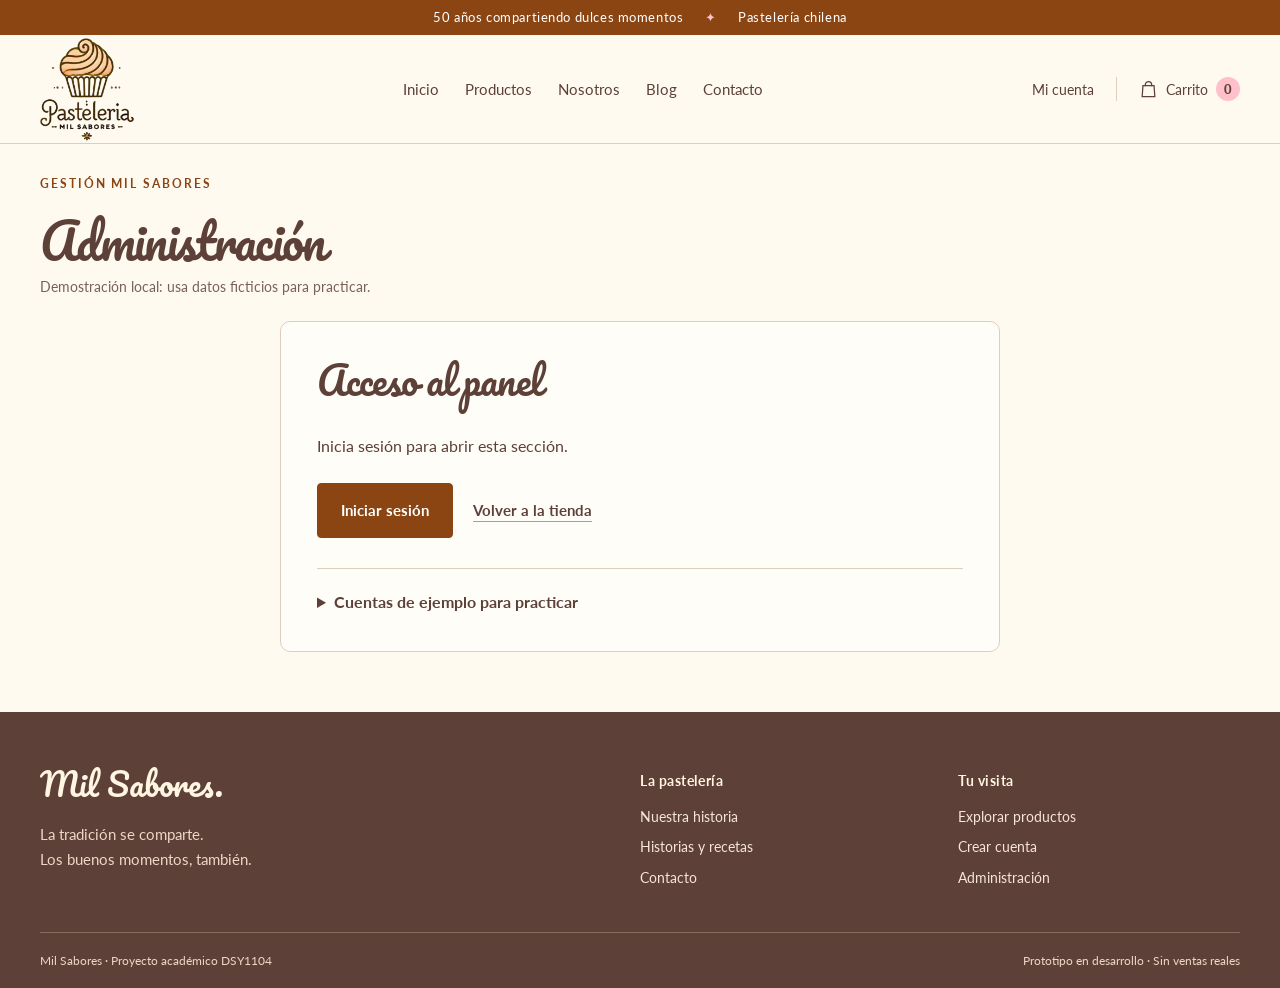
==== commit d6879ed4: "Se cambio logo por la pasteleria, ademas dejar el funcionamiento correcto del carrito en localstorag" ====
--- a/admin/index.html
+++ b/admin/index.html
@@ -1,202 +1,207 @@
-<!doctype html>
-<html lang="es-CL">
-    <head>
-        <meta charset="utf-8">
-        <meta name="viewport" content="width=device-width, initial-scale=1">
-        <title>Administración | Gestión Mil Sabores</title>
-        <meta
-            name="description"
-            content="Pastelería Mil Sabores: tradición, tortas y repostería para compartir. Proyecto académico DSY1104."
-        >
-        <meta name="theme-color" content="#FFF5E1">
-        <link rel="stylesheet" href="../css/estilos.css">
-
-        <!-- defer conserva el orden y espera a que exista el HTML. -->
-        <script defer src="../js/productos.js"></script>
-        <script defer src="../js/validaciones.js"></script>
-        <script defer src="../js/inventario.js"></script>
-        <script defer src="../js/utilidades.js"></script>
-        <script defer src="../js/carrito.js"></script>
-        <script defer src="../js/principal.js"></script>
-        <script defer src="../js/regiones.js"></script>
-        <script defer src="../js/credenciales-demo.js"></script>
-        <script defer src="../js/cuentas-demo.js"></script>
-        <script defer src="../js/formularios.js"></script>
-        <script defer src="../js/ubicacion-formulario.js"></script>
-        <script defer src="../js/administracion.js"></script>
-        <script defer src="../js/admin-inicio.js"></script>
-    </head>
-    <body>
-        <a class="skip-link" href="#contenido">Saltar al contenido</a>
-        <div class="anniversary">
-            50 años compartiendo dulces momentos
-            <span aria-hidden="true">✦</span>
-            Pastelería chilena
-        </div>
-
-        <!-- Cabecera compartida y navegación principal. -->
-        <header class="site-header">
-            <div class="container header-inner">
-                <a class="brand" href="../index.html" aria-label="Mil Sabores, inicio">
-                    <span class="brand-name">Mil Sabores<span class="brand-dot">.</span></span>
-                    <span class="brand-caption">PASTELERÍA · DESDE EL CORAZÓN</span>
-                </a>
-                <button
-                    class="menu-toggle"
-                    type="button"
-                    aria-expanded="false"
-                    aria-controls="menu-principal"
-                >
-                    Menú <span aria-hidden="true">☰</span>
-                </button>
-                <nav id="menu-principal" class="main-nav" aria-label="Principal">
-                    <a href="../index.html">Inicio</a>
-                    <a href="../productos.html">Productos</a>
-                    <a href="../nosotros.html">Nosotros</a>
-                    <a href="../blog.html">Blog</a>
-                    <a href="../contacto.html">Contacto</a>
-                </nav>
-                <div class="header-actions">
-                    <a class="account-link" href="../login.html">Mi cuenta</a>
-                    <a class="bag-link" href="../carrito.html" aria-label="Ver carrito">
-                        <svg
-                            width="19"
-                            height="21"
-                            viewBox="0 0 24 24"
-                            fill="none"
-                            stroke="currentColor"
-                            stroke-width="1.6"
-                            aria-hidden="true"
-                        >
-                            <path d="M5 7h14l1 14H4L5 7Z">
-                            </path>
-                            <path d="M8 8V6a4 4 0 0 1 8 0v2">
-                            </path>
-                        </svg>
-                        <span class="bag-label">Carrito</span>
-                        <span class="cart-count" data-contador-carrito aria-hidden="true">0</span>
-                    </a>
-                </div>
-            </div>
-        </header>
-        <main id="contenido">
-            <p id="aviso-almacenamiento" class="container storage-notice" role="status" hidden></p>
-            <noscript><p class="container storage-notice">Activa JavaScript para usar la administración.</p></noscript>
-            <div class="container admin-heading">
-                <p class="eyebrow">GESTIÓN MIL SABORES</p>
-                <h1>Administración</h1>
-                <p class="field-help">Demostración local: usa datos ficticios para practicar.</p>
-            </div>
-            <section id="acceso-administracion" class="container form-narrow admin-access">
-                <div class="form-panel">
-                    <h2>Acceso al panel</h2>
-                    <p id="mensaje-acceso" role="status" tabindex="-1">Comprobando la sesión…</p>
-                    <div class="form-actions">
-                        <a class="button" href="../login.html">Iniciar sesión</a>
-                        <a
-                            id="ir-productos-panel"
-                            class="text-link"
-                            href="productos.html"
-                            data-acceso-vendedor
-                            hidden
-                        >Consultar productos</a>
-                        <a
-                            class="text-link"
-                            href="ordenes.html"
-                            data-acceso-vendedor
-                            hidden
-                        >Consultar órdenes</a>
-                        <a class="text-link" href="../index.html">Volver a la tienda</a>
-                    </div>
-                    <details class="demo-setup">
-                        <summary>Cuentas de ejemplo para practicar</summary>
-                        <p>Prepara estas cuentas una vez en este navegador. No se reemplazan cuentas existentes.</p>
-                        <button id="preparar-demostracion" class="button button-outline" type="button">
-                            Preparar cuentas de demostración
-                        </button>
-                        <p id="resultado-preparacion" role="status" tabindex="-1" hidden></p>
-                        <dl class="demo-credentials">
-                            <div><dt>Administrador</dt><dd>demo.admin@duoc.cl · Clave: <code>Admin123</code></dd></div>
-                            <div><dt>Vendedor</dt><dd>demo.vendedor@duoc.cl · Clave: <code>Vende123</code></dd></div>
-                        </dl>
-                        <p class="field-help">Son las credenciales iniciales; si las editas, utiliza tus nuevos datos.</p>
-                    </details>
-                </div>
-            </section>
-            <div id="area-administrativa" hidden>
-                <div class="container admin-session">
-                    <p id="nombre-administrador"></p>
-                    <button id="salir-administracion" class="text-button" type="button">Cerrar sesión</button>
-                </div>
-                <div class="container admin-layout">
-                    <nav class="admin-nav" aria-label="Gestión">
-                        <a href="index.html" aria-current="page" data-solo-admin>Resumen</a>
-                        <a href="productos.html">Productos</a>
-                        <a href="ordenes.html">Órdenes</a>
-                        <a href="usuarios.html" data-solo-admin>Usuarios</a>
-                        <a href="../index.html">Volver a la tienda</a>
-                    </nav>
-                    <div class="admin-content">
-                        <p id="mensaje-administracion" class="form-result" role="status" tabindex="-1" hidden></p>
-                        <h2>Estado de los registros</h2>
-                        <div class="admin-stats">
-                            <div><span id="total-productos">0</span><p>Productos</p></div>
-                            <div><span id="total-usuarios">0</span><p>Usuarios</p></div>
-                            <div><span id="total-alertas">0</span><p>Alertas de stock</p></div>
-                        </div>
-                        <div class="admin-modules">
-                            <section>
-                                <h3>Productos e inventario</h3>
-                                <p>Consulta productos, precios y existencias, y actualiza el catálogo.</p>
-                                <a class="button" href="productos.html">Gestionar productos</a>
-                            </section>
-                            <section>
-                                <h3>Usuarios y perfiles</h3>
-                                <p>Administra las cuentas de Cliente, Vendedor y Administrador.</p>
-                                <a class="button" href="usuarios.html">Gestionar usuarios</a>
-                            </section>
-                        </div>
-                    </div>
-                </div>
-            </div>
-        </main>
-
-        <!-- Pie de página compartido. -->
-        <footer class="site-footer">
-            <div class="container footer-grid">
-                <div>
-                    <a class="brand footer-brand" href="../index.html">
-                        <span class="brand-name">Mil Sabores.</span>
-                    </a>
-                    <p>La tradición se comparte.<br>Los buenos momentos, también.</p>
-                </div>
-                <div>
-                    <h2>La pastelería</h2>
-                    <a href="../nosotros.html">Nuestra historia</a>
-                    <a href="../blog.html">Historias y recetas</a>
-                    <a href="../contacto.html">Contacto</a>
-                </div>
-                <div>
-                    <h2>Tu visita</h2>
-                    <a href="../productos.html">Explorar productos</a>
-                    <a href="../registro.html">Crear cuenta</a>
-                    <a href="../admin/index.html">Administración</a>
-                </div>
-            </div>
-            <div class="container footer-bottom">
-                <span>Mil Sabores · Proyecto académico DSY1104</span>
-                <span>Prototipo en desarrollo · Sin ventas reales</span>
-            </div>
-        </footer>
-
-        <!-- Mensajes de agregar, modificar o eliminar productos. -->
-        <div
-            id="notificacion"
-            class="toast"
-            role="status"
-            aria-live="polite"
-            aria-atomic="true"
-        >
-        </div>
-    </body>
-</html>
+<!doctype html>
+<html lang="es-CL">
+    <head>
+        <meta charset="utf-8">
+        <meta name="viewport" content="width=device-width, initial-scale=1">
+        <title>Administración | Gestión Mil Sabores</title>
+        <meta
+            name="description"
+            content="Pastelería Mil Sabores: tradición, tortas y repostería para compartir. Proyecto académico DSY1104."
+        >
+        <meta name="theme-color" content="#FFF5E1">
+        <link rel="stylesheet" href="../css/estilos.css">
+
+        <!-- defer conserva el orden y espera a que exista el HTML. -->
+        <script defer src="../js/productos.js"></script>
+        <script defer src="../js/validaciones.js"></script>
+        <script defer src="../js/inventario.js"></script>
+        <script defer src="../js/utilidades.js"></script>
+        <script defer src="../js/carrito.js"></script>
+        <script defer src="../js/principal.js"></script>
+        <script defer src="../js/regiones.js"></script>
+        <script defer src="../js/credenciales-demo.js"></script>
+        <script defer src="../js/cuentas-demo.js"></script>
+        <script defer src="../js/formularios.js"></script>
+        <script defer src="../js/ubicacion-formulario.js"></script>
+        <script defer src="../js/administracion.js"></script>
+        <script defer src="../js/admin-inicio.js"></script>
+    </head>
+    <body>
+        <a class="skip-link" href="#contenido">Saltar al contenido</a>
+        <div class="anniversary">
+            50 años compartiendo dulces momentos
+            <span aria-hidden="true">✦</span>
+            Pastelería chilena
+        </div>
+
+        <!-- Cabecera compartida y navegación principal. -->
+        <header class="site-header">
+            <div class="container header-inner">
+                <a class="brand" href="../index.html" aria-label="Pastelería Mil Sabores, inicio">
+                    <img
+                        class="brand-logo"
+                        src="../assets/logo-mil-sabores.png"
+                        width="346"
+                        height="379"
+                        alt=""
+                    >
+                </a>
+                <button
+                    class="menu-toggle"
+                    type="button"
+                    aria-expanded="false"
+                    aria-controls="menu-principal"
+                >
+                    Menú <span aria-hidden="true">☰</span>
+                </button>
+                <nav id="menu-principal" class="main-nav" aria-label="Principal">
+                    <a href="../index.html">Inicio</a>
+                    <a href="../productos.html">Productos</a>
+                    <a href="../nosotros.html">Nosotros</a>
+                    <a href="../blog.html">Blog</a>
+                    <a href="../contacto.html">Contacto</a>
+                </nav>
+                <div class="header-actions">
+                    <a class="account-link" href="../login.html">Mi cuenta</a>
+                    <a class="bag-link" href="../carrito.html" aria-label="Ver carrito">
+                        <svg
+                            width="19"
+                            height="21"
+                            viewBox="0 0 24 24"
+                            fill="none"
+                            stroke="currentColor"
+                            stroke-width="1.6"
+                            aria-hidden="true"
+                        >
+                            <path d="M5 7h14l1 14H4L5 7Z">
+                            </path>
+                            <path d="M8 8V6a4 4 0 0 1 8 0v2">
+                            </path>
+                        </svg>
+                        <span class="bag-label">Carrito</span>
+                        <span class="cart-count" data-contador-carrito aria-hidden="true">0</span>
+                    </a>
+                </div>
+            </div>
+        </header>
+        <main id="contenido">
+            <p id="aviso-almacenamiento" class="container storage-notice" role="status" hidden></p>
+            <noscript><p class="container storage-notice">Activa JavaScript para usar la administración.</p></noscript>
+            <div class="container admin-heading">
+                <p class="eyebrow">GESTIÓN MIL SABORES</p>
+                <h1>Administración</h1>
+                <p class="field-help">Demostración local: usa datos ficticios para practicar.</p>
+            </div>
+            <section id="acceso-administracion" class="container form-narrow admin-access">
+                <div class="form-panel">
+                    <h2>Acceso al panel</h2>
+                    <p id="mensaje-acceso" role="status" tabindex="-1">Comprobando la sesión…</p>
+                    <div class="form-actions">
+                        <a class="button" href="../login.html">Iniciar sesión</a>
+                        <a
+                            id="ir-productos-panel"
+                            class="text-link"
+                            href="productos.html"
+                            data-acceso-vendedor
+                            hidden
+                        >Consultar productos</a>
+                        <a
+                            class="text-link"
+                            href="ordenes.html"
+                            data-acceso-vendedor
+                            hidden
+                        >Consultar órdenes</a>
+                        <a class="text-link" href="../index.html">Volver a la tienda</a>
+                    </div>
+                    <details class="demo-setup">
+                        <summary>Cuentas de ejemplo para practicar</summary>
+                        <p>Prepara estas cuentas una vez en este navegador. No se reemplazan cuentas existentes.</p>
+                        <button id="preparar-demostracion" class="button button-outline" type="button">
+                            Preparar cuentas de demostración
+                        </button>
+                        <p id="resultado-preparacion" role="status" tabindex="-1" hidden></p>
+                        <dl class="demo-credentials">
+                            <div><dt>Administrador</dt><dd>demo.admin@duoc.cl · Clave: <code>Admin123</code></dd></div>
+                            <div><dt>Vendedor</dt><dd>demo.vendedor@duoc.cl · Clave: <code>Vende123</code></dd></div>
+                        </dl>
+                        <p class="field-help">Son las credenciales iniciales; si las editas, utiliza tus nuevos datos.</p>
+                    </details>
+                </div>
+            </section>
+            <div id="area-administrativa" hidden>
+                <div class="container admin-session">
+                    <p id="nombre-administrador"></p>
+                    <button id="salir-administracion" class="text-button" type="button">Cerrar sesión</button>
+                </div>
+                <div class="container admin-layout">
+                    <nav class="admin-nav" aria-label="Gestión">
+                        <a href="index.html" aria-current="page" data-solo-admin>Resumen</a>
+                        <a href="productos.html">Productos</a>
+                        <a href="ordenes.html">Órdenes</a>
+                        <a href="usuarios.html" data-solo-admin>Usuarios</a>
+                        <a href="../index.html">Volver a la tienda</a>
+                    </nav>
+                    <div class="admin-content">
+                        <p id="mensaje-administracion" class="form-result" role="status" tabindex="-1" hidden></p>
+                        <h2>Estado de los registros</h2>
+                        <div class="admin-stats">
+                            <div><span id="total-productos">0</span><p>Productos</p></div>
+                            <div><span id="total-usuarios">0</span><p>Usuarios</p></div>
+                            <div><span id="total-alertas">0</span><p>Alertas de stock</p></div>
+                        </div>
+                        <div class="admin-modules">
+                            <section>
+                                <h3>Productos e inventario</h3>
+                                <p>Consulta productos, precios y existencias, y actualiza el catálogo.</p>
+                                <a class="button" href="productos.html">Gestionar productos</a>
+                            </section>
+                            <section>
+                                <h3>Usuarios y perfiles</h3>
+                                <p>Administra las cuentas de Cliente, Vendedor y Administrador.</p>
+                                <a class="button" href="usuarios.html">Gestionar usuarios</a>
+                            </section>
+                        </div>
+                    </div>
+                </div>
+            </div>
+        </main>
+
+        <!-- Pie de página compartido. -->
+        <footer class="site-footer">
+            <div class="container footer-grid">
+                <div>
+                    <a class="brand footer-brand" href="../index.html">
+                        <span class="brand-name">Mil Sabores.</span>
+                    </a>
+                    <p>La tradición se comparte.<br>Los buenos momentos, también.</p>
+                </div>
+                <div>
+                    <h2>La pastelería</h2>
+                    <a href="../nosotros.html">Nuestra historia</a>
+                    <a href="../blog.html">Historias y recetas</a>
+                    <a href="../contacto.html">Contacto</a>
+                </div>
+                <div>
+                    <h2>Tu visita</h2>
+                    <a href="../productos.html">Explorar productos</a>
+                    <a href="../registro.html">Crear cuenta</a>
+                    <a href="../admin/index.html">Administración</a>
+                </div>
+            </div>
+            <div class="container footer-bottom">
+                <span>Mil Sabores · Proyecto académico DSY1104</span>
+                <span>Prototipo en desarrollo · Sin ventas reales</span>
+            </div>
+        </footer>
+
+        <!-- Mensajes de agregar, modificar o eliminar productos. -->
+        <div
+            id="notificacion"
+            class="toast"
+            role="status"
+            aria-live="polite"
+            aria-atomic="true"
+        >
+        </div>
+    </body>
+</html>
--- a/css/estilos.css
+++ b/css/estilos.css
@@ -1,2114 +1,2177 @@
-@import url('https://fonts.googleapis.com/css2?family=Lato:wght@400;700;900&family=Pacifico&display=swap');
-
-/* 1. COLORES Y VARIABLES DEL DISEÑO */
-:root {
-    --cream: #fff5e1;
-    --paper: #fffaf0;
-    --pink: #ffc0cb;
-    --chocolate: #8b4513;
-    --ink: #5d4037;
-    --muted: #796158;
-    --line: #dfcebd;
-    --white: #fffdf8;
-    --radius: 10px;
-    --container: 1240px;
-}
-
-/* 2. ESTILOS GENERALES Y ACCESIBILIDAD */
-* {
-    box-sizing: border-box;
-}
-
-html {
-    scroll-behavior: smooth;
-}
-
-body {
-    margin: 0;
-    color: var(--ink);
-    background: var(--paper);
-    font-family: Lato, Arial, sans-serif;
-    font-size: 16px;
-    line-height: 1.65;
-}
-
-a {
-    color: inherit;
-    text-decoration: none;
-}
-
-button,
-input,
-select,
-textarea {
-    font: inherit;
-}
-
-a,
-button {
-    -webkit-tap-highlight-color: transparent;
-}
-
-button {
-    cursor: pointer;
-}
-
-a:focus-visible,
-button:focus-visible {
-    outline: 3px solid var(--chocolate);
-    outline-offset: 5px;
-}
-
-img {
-    max-width: 100%;
-    display: block;
-}
-
-h1,
-h2,
-h3,
-p {
-    margin-top: 0;
-}
-
-h1,
-h2,
-h3 {
-    line-height: 1.12;
-}
-
-h1,
-h2 {
-    font-family: Georgia, 'Times New Roman', serif;
-    font-weight: 400;
-}
-
-h1 {
-    font-size: clamp(2.7rem, 5vw, 4.6rem);
-    letter-spacing: -.035em;
-}
-
-h2 {
-    font-size: clamp(2rem, 3vw, 2.8rem);
-    letter-spacing: -.025em;
-}
-
-h3 {
-    font-size: 1.25rem;
-}
-
-p {
-    margin-bottom: 1.1rem;
-}
-
-.container {
-    width: min(var(--container), calc(100% - 80px));
-    margin-inline: auto;
-}
-
-.skip-link {
-    position: fixed;
-    left: 12px;
-    top: -80px;
-    padding: 10px 20px;
-    background: var(--white);
-    z-index: 10;
-}
-
-.skip-link:focus {
-    top: 12px;
-}
-
-/* 3. CABECERA Y NAVEGACIÓN */
-.anniversary {
-    padding: 7px 20px;
-    text-align: center;
-    background: var(--chocolate);
-    color: white;
-    font-size: .8125rem;
-    letter-spacing: .045em;
-}
-
-.anniversary span {
-    margin: 0 18px;
-    color: var(--pink);
-}
-
-.site-header {
-    border-bottom: 1px solid var(--line);
-    background: var(--paper);
-}
-
-.header-inner {
-    min-height: 108px;
-    display: flex;
-    align-items: center;
-    gap: 36px;
-    justify-content: space-between;
-}
-
-.brand {
-    display: inline-flex;
-    flex-direction: column;
-    flex-shrink: 0;
-}
-
-.brand-name {
-    font-family: Pacifico, Georgia, cursive;
-    font-size: 2rem;
-    line-height: 1.65;
-    color: var(--chocolate);
-}
-
-.brand-dot {
-    color: #bf6768;
-}
-
-.brand-caption {
-    font-size: .6875rem;
-    letter-spacing: .16em;
-    line-height: 1.4;
-}
-
-.main-nav {
-    display: flex;
-    align-items: center;
-    gap: 26px;
-    font-size: .9375rem;
-}
-
-.main-nav a {
-    padding: 10px 0;
-    position: relative;
-}
-
-.main-nav a[aria-current=page]:after {
-    content: '';
-    position: absolute;
-    bottom: 2px;
-    left: 0;
-    right: 0;
-    height: 2px;
-    background: var(--chocolate);
-}
-
-.main-nav a:hover,
-.text-link:hover {
-    color: var(--chocolate);
-}
-
-.header-actions {
-    display: flex;
-    gap: 22px;
-    align-items: center;
-    font-size: .875rem;
-}
-
-.bag-link {
-    display: flex;
-    gap: 8px;
-    align-items: center;
-    border-left: 1px solid var(--line);
-    padding-left: 22px;
-}
-
-.menu-toggle {
-    display: none;
-    background: none;
-    border: 1px solid var(--line);
-    border-radius: 4px;
-    padding: 7px 10px;
-}
-
-/* 4. PORTADA Y BOTONES */
-.hero {
-    display: grid;
-    grid-template-columns: 1fr 1.04fr;
-    align-items: center;
-    gap: 56px;
-    padding-block: 58px 68px;
-}
-
-.eyebrow {
-    font-size: .75rem;
-    font-weight: 700;
-    letter-spacing: .16em;
-    color: var(--chocolate);
-    margin-bottom: 20px;
-}
-
-.short-line {
-    display: inline-block;
-    vertical-align: middle;
-    width: 30px;
-    height: 1px;
-    background: var(--chocolate);
-    margin-right: 10px;
-}
-
-.hero h1 {
-    margin-bottom: 24px;
-    line-height: 1.08;
-}
-
-.hero h1 em {
-    font-weight: 400;
-    color: var(--chocolate);
-}
-
-.hero-description {
-    font-size: 1.0625rem;
-    max-width: 390px;
-    color: var(--muted);
-    line-height: 1.8;
-}
-
-.hero-actions {
-    display: flex;
-    align-items: center;
-    gap: 24px;
-    flex-wrap: wrap;
-    margin-top: 30px;
-}
-
-.button {
-    display: inline-flex;
-    gap: 22px;
-    justify-content: center;
-    align-items: center;
-    background: var(--chocolate);
-    color: white;
-    padding: 14px 23px;
-    font-weight: 700;
-    font-size: .9375rem;
-    border: 1px solid var(--chocolate);
-    border-radius: 4px;
-    transition: background .18s, transform .18s;
-}
-
-.button:hover {
-    background: #65310d;
-    transform: translateY(-2px);
-}
-
-.text-link {
-    font-size: .9375rem;
-    font-weight: 700;
-    text-decoration: underline;
-    text-underline-offset: 5px;
-    text-decoration-color: #bd9a7e;
-}
-
-.hero-note {
-    display: flex;
-    gap: 12px;
-    align-items: center;
-    font-size: .8125rem;
-    margin-top: 37px;
-    color: var(--muted);
-}
-
-.hero-note>span:first-child {
-    color: var(--chocolate);
-    font-size: 1.25rem;
-}
-
-.hero-visual {
-    position: relative;
-    padding: 0 0 15px;
-}
-
-.hero-visual>img {
-    width: 100%;
-    height: 540px;
-    object-fit: cover;
-    border-radius: 44% 44% 5px 5px;
-    background: #ead8c2;
-}
-
-.anniversary-seal {
-    position: absolute;
-    top: 32px;
-    right: -15px;
-    background: var(--pink);
-    border: 5px solid var(--paper);
-    outline: 1px solid #ba7574;
-    width: 122px;
-    height: 122px;
-    border-radius: 50%;
-    display: flex;
-    flex-direction: column;
-    align-items: center;
-    justify-content: center;
-    color: var(--ink);
-    transform: rotate(10deg);
-}
-
-.anniversary-seal span {
-    font-size: .625rem;
-    font-weight: 700;
-    letter-spacing: .08em;
-}
-
-.anniversary-seal strong {
-    font: 3rem Georgia;
-    line-height: 1.1;
-}
-
-.photo-caption {
-    position: absolute;
-    bottom: 0;
-    left: 28px;
-    right: 28px;
-    display: flex;
-    justify-content: space-between;
-    gap: 16px;
-    padding: 15px 20px;
-    background: var(--cream);
-    box-shadow: 0 8px 30px #4f2b1612;
-    font: italic 1rem Georgia;
-}
-
-/* 5. PRODUCTOS DESTACADOS E HISTORIA */
-.values-strip {
-    border-block: 1px solid var(--line);
-    background: var(--cream);
-}
-
-.values {
-    display: flex;
-    justify-content: space-around;
-    align-items: center;
-    gap: 20px;
-    padding-block: 20px;
-    font-size: .875rem;
-}
-
-.values>span[aria-hidden] {
-    color: #b16c50;
-}
-
-.section-space {
-    padding-block: 70px;
-}
-
-.section-heading {
-    display: flex;
-    align-items: end;
-    justify-content: space-between;
-    gap: 24px;
-    margin-bottom: 32px;
-}
-
-.section-heading .eyebrow {
-    margin-bottom: 12px;
-}
-
-.section-heading h2 {
-    margin-bottom: 0;
-}
-
-.product-grid {
-    display: grid;
-    grid-template-columns: repeat(4, minmax(0, 1fr));
-    gap: 20px;
-}
-
-.product-card {
-    position: relative;
-    border-top: 1px solid var(--line);
-    padding: 25px 0 20px;
-    display: flex;
-    flex-direction: column;
-    align-items: flex-start;
-    min-height: 256px;
-}
-
-.product-category {
-    font-size: .75rem;
-    letter-spacing: .07em;
-    color: var(--muted);
-    margin-bottom: 18px;
-}
-
-.product-card h3 {
-    font: 1.45rem/1.25 Georgia;
-    margin-bottom: 10px;
-}
-
-.product-card h3 a:hover {
-    text-decoration: underline;
-    text-underline-offset: 4px;
-}
-
-.product-card p {
-    font-size: .875rem;
-    color: var(--muted);
-    margin-bottom: 24px;
-}
-
-.product-bottom {
-    display: flex;
-    width: 100%;
-    gap: 12px;
-    align-items: center;
-    justify-content: space-between;
-    margin-top: auto;
-}
-
-.price {
-    font-weight: 900;
-    font-size: 1.0625rem;
-}
-
-.product-bottom a {
-    font-size: .875rem;
-    text-decoration: underline;
-    text-underline-offset: 4px;
-}
-
-.story-band {
-    position: relative;
-    display: grid;
-    grid-template-columns: 1fr 1fr;
-    gap: 70px;
-    overflow: hidden;
-    background: #f4e2d6;
-    padding: 42px 50px;
-    border-radius: var(--radius);
-}
-
-.story-band h2 {
-    margin: 0;
-}
-
-.story-band>div {
-    position: relative;
-    z-index: 1;
-}
-
-.story-band>div:nth-child(2) {
-    max-width: 430px;
-}
-
-.story-number {
-    position: absolute;
-    font: 15rem Georgia;
-    right: -5px;
-    bottom: -96px;
-    color: #e9cabb;
-    opacity: .7;
-}
-
-.journal {
-    display: grid;
-    grid-template-columns: 1.1fr 1fr 1fr;
-    gap: 40px;
-    align-items: start;
-}
-
-.journal-link {
-    border-top: 1px solid var(--line);
-    padding-top: 20px;
-}
-
-.small-label {
-    font-size: .75rem;
-    letter-spacing: .09em;
-    color: var(--muted);
-}
-
-.journal-link h3 {
-    font: 1.5rem/1.3 Georgia;
-    margin: 14px 0 22px;
-}
-
-/* 6. PIE DE PÁGINA */
-.site-footer {
-    background: #5d4037;
-    color: var(--cream);
-    padding: 45px 0 0;
-}
-
-.footer-grid {
-    display: grid;
-    grid-template-columns: 2fr 1fr 1fr;
-    gap: 36px;
-    padding-bottom: 36px;
-}
-
-.footer-brand .brand-name {
-    color: var(--cream);
-}
-
-.footer-grid p {
-    font-size: .9375rem;
-    color: #edd7c7;
-    margin-top: 12px;
-}
-
-.footer-grid h2 {
-    font: 700 .875rem Lato, Arial, sans-serif;
-    letter-spacing: .04em;
-    margin: 15px 0 16px;
-}
-
-.footer-grid>div>a:not(.brand) {
-    display: block;
-    font-size: .875rem;
-    margin: 7px 0;
-    color: #f6e5d8;
-}
-
-.footer-bottom {
-    border-top: 1px solid #8a6b60;
-    padding-block: 18px;
-    display: flex;
-    justify-content: space-between;
-    gap: 20px;
-    font-size: .75rem;
-    color: #edd7c7;
-}
-
-/* 7. PÁGINAS INTERIORES */
-.page-heading {
-    padding-block: 62px 30px;
-}
-
-.page-heading h1 {
-    max-width: 900px;
-    margin-bottom: 22px;
-}
-
-.lede {
-    font-size: 1.125rem;
-    color: var(--muted);
-    max-width: 700px;
-}
-
-.catalog-section {
-    padding-bottom: 60px;
-}
-
-.catalog-top {
-    display: flex;
-    justify-content: space-between;
-    gap: 20px;
-    font-size: .875rem;
-    color: var(--muted);
-    padding-bottom: 24px;
-}
-
-.quiet-note {
-    font-size: .875rem;
-    color: var(--muted);
-    margin-top: 25px;
-    max-width: 680px;
-}
-
-.detail-section,
-.article-section {
-    padding-block: 45px 70px;
-    min-height: 500px;
-}
-
-.detail-product {
-    display: grid;
-    grid-template-columns: 1fr 1.1fr;
-    gap: 50px;
-    align-items: center;
-    margin-top: 40px;
-}
-
-.detail-product img {
-    width: 100%;
-    border-radius: 8px;
-}
-
-.detail-product h1 {
-    font-size: clamp(2.3rem, 4vw, 3.4rem);
-}
-
-.detail-price {
-    font-size: 1.7rem;
-    font-weight: 700;
-}
-
-.detail-product.text-only {
-    display: block;
-    max-width: 760px;
-}
-
-.prose-layout {
-    display: grid;
-    grid-template-columns: 1.5fr 1fr;
-    gap: 80px;
-    padding-bottom: 70px;
-}
-
-.prose h2 {
-    font-size: 1.8rem;
-    margin-top: 28px;
-}
-
-.prose p {
-    line-height: 1.85;
-}
-
-.quote-panel {
-    align-self: start;
-    background: var(--cream);
-    border: 1px solid var(--line);
-    border-radius: var(--radius);
-    padding: 35px;
-    margin-top: 28px;
-}
-
-.quote-panel>p {
-    font: italic 2rem/1.4 Georgia;
-    margin: 22px 0 35px;
-}
-
-.blog-grid {
-    display: grid;
-    grid-template-columns: 1fr 1fr;
-    gap: 30px;
-    padding-bottom: 70px;
-}
-
-.blog-card {
-    border: 1px solid var(--line);
-    padding: 35px;
-    background: var(--cream);
-}
-
-.blog-card h2 {
-    font-size: 2.2rem;
-}
-
-.article-number {
-    display: block;
-    font: 4rem Georgia;
-    color: #bd8f73;
-    margin-bottom: 20px;
-}
-
-.article-section article {
-    max-width: 760px;
-    margin: 40px auto 0;
-}
-
-.article-section h1 {
-    font-size: clamp(2.5rem, 4vw, 3.6rem);
-}
-
-.article-section article p {
-    font-size: 1.0625rem;
-    line-height: 1.85;
-}
-
-.article-section article h2 {
-    font-size: 1.8rem;
-    margin-top: 35px;
-}
-
-.pending-wrap {
-    padding-bottom: 70px;
-}
-
-.pending {
-    background: var(--cream);
-    border: 1px solid var(--line);
-    padding: 40px;
-    border-radius: var(--radius);
-    max-width: 820px;
-}
-
-.pending h2 {
-    font-size: 2rem;
-    max-width: 600px;
-    margin-top: 15px;
-}
-
-.pending p {
-    max-width: 590px;
-}
-
-/* 8. PANEL ADMINISTRATIVO INICIAL */
-.admin-layout {
-    display: grid;
-    grid-template-columns: 220px 1fr;
-    gap: 30px;
-    padding-bottom: 70px;
-}
-
-.admin-nav {
-    display: flex;
-    flex-direction: column;
-    gap: 8px;
-}
-
-.admin-nav a {
-    padding: 12px 18px;
-    border: 1px solid var(--line);
-    border-radius: 4px;
-}
-
-.admin-nav a:hover {
-    background: var(--cream);
-}
-
-.admin-content {
-    padding: 35px;
-    background: var(--cream);
-    border: 1px solid var(--line);
-    border-radius: var(--radius);
-}
-
-.admin-content h2 {
-    font-size: 2rem;
-}
-
-/* 9. ADAPTACIÓN DEL DISEÑO A CADA PANTALLA */
-@media (min-width: 1450px) {
-    .hero {
-        gap: 80px;
-    }
-
-    .hero h1 {
-        font-size: 5rem;
-    }
-
-}
-
-@media (max-width: 1100px) {
-    .container {
-        width: calc(100% - 48px);
-    }
-
-    .header-inner {
-        gap: 20px;
-    }
-
-    .main-nav {
-        gap: 16px;
-    }
-
-    .account-link {
-        display: none;
-    }
-
-    .hero {
-        gap: 36px;
-    }
-
-    .hero-visual>img {
-        height: 490px;
-    }
-
-    .hero-actions {
-        gap: 18px;
-    }
-
-    .hero h1 {
-        font-size: 3.8rem;
-    }
-
-    .product-grid {
-        grid-template-columns: repeat(2, minmax(0, 1fr));
-    }
-
-    .journal {
-        gap: 25px;
-    }
-
-    .brand-caption {
-        font-size: .6rem;
-    }
-
-    .brand-name {
-        font-size: 1.8rem;
-    }
-
-}
-
-@media (max-width: 780px) {
-    .header-inner {
-        flex-wrap: wrap;
-        gap: 14px;
-        min-height: 91px;
-        padding-block: 15px;
-    }
-
-    .brand {
-        margin-right: auto;
-    }
-
-    .menu-toggle {
-        display: block;
-        font-size: .875rem;
-    }
-
-    .header-actions {
-        order: 2;
-    }
-
-    .bag-link {
-        padding-left: 12px;
-    }
-
-    .bag-link span {
-        display: none;
-    }
-
-    .main-nav {
-        order: 3;
-        width: 100%;
-        display: flex;
-        flex-wrap: wrap;
-        border-top: 1px solid var(--line);
-        padding-top: 10px;
-    }
-
-    .js-ready .main-nav {
-        display: none;
-    }
-
-    .js-ready .main-nav.is-open {
-        display: flex;
-    }
-
-    .hero {
-        grid-template-columns: 1fr;
-        gap: 32px;
-        padding-block: 36px 45px;
-    }
-
-    .hero h1 {
-        font-size: clamp(3rem, 9vw, 4.6rem);
-    }
-
-    .hero h1 br: first-child {
-        display: none;
-    }
-
-    .hero-description {
-        max-width: 520px;
-    }
-
-    .hero-note {
-        margin-top: 22px;
-    }
-
-    .hero-visual {
-        max-width: 600px;
-        width: 100%;
-        margin-inline: auto;
-    }
-
-    .hero-visual>img {
-        height: 460px;
-        border-radius: 38% 38% 5px 5px;
-    }
-
-    .anniversary-seal {
-        right: 0;
-        top: 20px;
-    }
-
-    .values {
-        flex-direction: column;
-        gap: 4px;
-        padding-block: 18px;
-    }
-
-    .values>span[aria-hidden] {
-        display: none;
-    }
-
-    .section-space {
-        padding-block: 44px;
-    }
-
-    .section-heading {
-        align-items: start;
-        flex-direction: column;
-        gap: 18px;
-    }
-
-    .story-band {
-        grid-template-columns: 1fr;
-        gap: 24px;
-        padding: 30px;
-    }
-
-    .journal {
-        grid-template-columns: 1fr;
-    }
-
-    .journal-link {
-        padding-bottom: 15px;
-    }
-
-    .footer-grid {
-        grid-template-columns: 1fr 1fr;
-        gap: 20px;
-    }
-
-    .footer-grid>div: first-child {
-        grid-column: 1/-1;
-    }
-
-    .footer-bottom {
-        flex-direction: column;
-        gap: 7px;
-    }
-
-    .page-heading {
-        padding-block: 36px 20px;
-    }
-
-    .prose-layout,
-    .detail-product,
-    .blog-grid,
-    .admin-layout {
-        grid-template-columns: 1fr;
-        gap: 25px;
-    }
-
-    .quote-panel {
-        margin-top: 0;
-    }
-
-    .detail-product {
-        margin-top: 28px;
-    }
-
-    .admin-nav {
-        flex-direction: row;
-        flex-wrap: wrap;
-    }
-
-    .admin-nav a {
-        font-size: .875rem;
-    }
-
-    .blog-card {
-        padding: 26px;
-    }
-
-    .pending {
-        padding: 28px;
-    }
-
-    .catalog-top {
-        flex-direction: column;
-        gap: 3px;
-    }
-
-}
-
-@media (max-width: 420px) {
-    .container {
-        width: calc(100% - 36px);
-    }
-
-    .product-grid {
-        grid-template-columns: 1fr;
-    }
-
-    .hero-visual>img {
-        height: 370px;
-    }
-
-    .hero-actions {
-        align-items: start;
-        flex-direction: column;
-    }
-
-    .anniversary {
-        font-size: .75rem;
-    }
-
-    .anniversary span {
-        margin-inline: 7px;
-    }
-
-    .anniversary-seal {
-        width: 104px;
-        height: 104px;
-    }
-
-    .anniversary-seal strong {
-        font-size: 2.5rem;
-    }
-
-    .hero h1 {
-        font-size: 3rem;
-    }
-
-    .photo-caption {
-        left: 14px;
-        right: 14px;
-        font-size: .9375rem;
-    }
-
-    .brand-name {
-        font-size: 1.6rem;
-    }
-
-    .brand-caption {
-        font-size: .55rem;
-    }
-
-    .menu-toggle {
-        padding: 6px 8px;
-    }
-
-    .header-inner {
-        gap: 10px;
-    }
-
-}
-
-@media (prefers-reduced-motion: reduce) {
-    html {
-        scroll-behavior: auto;
-    }
-
-    *,
-    *:before,
-    *:after {
-        transition: none!important;
-    }
-
-}
-
-/* 10. CONTROLES DE COMPRA Y CARRITO */
-[hidden] {
-    display: none !important;
-}
-
-.sr-only {
-    position: absolute;
-    width: 1px;
-    height: 1px;
-    padding: 0;
-    margin: -1px;
-    overflow: hidden;
-    clip-path: inset(50%);
-    white-space: nowrap;
-    border: 0;
-}
-
-.bag-link .cart-count {
-    display: inline-flex;
-    min-width: 24px;
-    height: 24px;
-    align-items: center;
-    justify-content: center;
-    padding-inline: 5px;
-    border-radius: 50%;
-    background: var(--pink);
-    color: var(--ink);
-    font-size: 0.8125rem;
-    font-weight: 900;
-}
-
-.product-add {
-    margin-top: 18px;
-    width: 100%;
-    padding: 11px 15px;
-}
-
-.button:disabled, 
-.quantity-control button:disabled {
-    opacity: 0.45;
-    cursor: not-allowed;
-    transform: none;
-}
-
-.purchase-form {
-    margin-block: 25px;
-}
-
-.purchase-form label {
-    font-weight: 700;
-}
-
-.field-help {
-    font-size: 0.875rem;
-    color: var(--muted);
-    line-height: 1.5;
-    margin-block: 8px 12px;
-}
-
-.purchase-actions {
-    display: flex;
-    flex-wrap: wrap;
-    gap: 14px;
-    align-items: stretch;
-}
-
-.purchase-actions input {
-    width: 90px;
-    border: 1px solid var(--line);
-    border-radius: 4px;
-    background: var(--white);
-    color: var(--ink);
-    padding: 12px;
-}
-
-input:focus-visible {
-    outline: 3px solid var(--chocolate);
-    outline-offset: 3px;
-}
-
-input[aria-invalid="true"] {
-    border-color: #9c2525;
-}
-
-.field-error {
-    font-size: 0.875rem;
-    color: #9c2525;
-    line-height: 1.5;
-    margin-block: 8px 0;
-}
-
-.field-error:empty {
-    display: none;
-}
-
-.detail-links {
-    display: flex;
-    flex-wrap: wrap;
-    gap: 18px;
-}
-
-.cart-layout {
-    display: grid;
-    grid-template-columns: minmax(0, 2fr) minmax(280px, 1fr);
-    gap: 40px;
-    padding-bottom: 70px;
-    align-items: start;
-}
-
-.cart-toolbar {
-    display: flex;
-    align-items: center;
-    justify-content: space-between;
-    gap: 20px;
-    margin-bottom: 18px;
-}
-
-.cart-toolbar h2 {
-    font-size: 1.8rem;
-    margin: 0;
-}
-
-.text-button {
-    padding: 10px 0;
-    border: 0;
-    background: transparent;
-    color: var(--chocolate);
-    font-size: 0.875rem;
-    font-weight: 700;
-    text-decoration: underline;
-    text-underline-offset: 4px;
-}
-
-.cart-list {
-    list-style: none;
-    padding: 0;
-    margin: 0 0 30px;
-}
-
-.cart-item {
-    display: grid;
-    grid-template-columns: minmax(0, 1fr) 130px 110px;
-    gap: 20px;
-    align-items: center;
-    padding-block: 26px;
-    border-top: 1px solid var(--line);
-}
-
-.cart-item:last-child {
-    border-bottom: 1px solid var(--line);
-}
-
-.cart-item h3 {
-    font-family: Georgia, serif;
-    font-size: 1.35rem;
-    margin-bottom: 10px;
-    overflow-wrap: anywhere;
-}
-
-.cart-item .product-category {
-    margin-bottom: 10px;
-}
-
-.cart-unit-price {
-    font-size: 0.875rem;
-    color: var(--muted);
-    margin-bottom: 0;
-}
-
-.quantity-control {
-    display: flex;
-    border: 1px solid var(--line);
-    border-radius: 4px;
-    overflow: visible;
-    background: var(--white);
-}
-
-.quantity-control button {
-    flex: 0 0 36px;
-    min-height: 44px;
-    padding: 0;
-    border: 0;
-    color: var(--chocolate);
-    background: transparent;
-    font-size: 1.25rem;
-}
-
-.quantity-control input {
-    width: 100%;
-    min-width: 0;
-    appearance: textfield;
-    border: 0;
-    border-inline: 1px solid var(--line);
-    background: transparent;
-    color: var(--ink);
-    padding: 4px;
-    text-align: center;
-}
-
-.quantity-control input::-webkit-inner-spin-button, 
-.quantity-control input::-webkit-outer-spin-button {
-    -webkit-appearance: none;
-    margin: 0;
-}
-
-.cart-line-total {
-    display: flex;
-    flex-direction: column;
-    align-items: flex-end;
-    gap: 4px;
-}
-
-.cart-line-total .field-help {
-    margin: 0;
-}
-
-.cart-line-total strong {
-    overflow-wrap: anywhere;
-}
-
-.cart-summary {
-    padding: 30px;
-    border: 1px solid var(--line);
-    border-radius: var(--radius);
-    background: var(--cream);
-}
-
-.cart-summary h2 {
-    font-size: 2rem;
-}
-
-.cart-summary dl > div {
-    display: flex;
-    flex-wrap: wrap;
-    justify-content: space-between;
-    gap: 8px 15px;
-    margin-bottom: 20px;
-}
-
-.cart-summary dd {
-    margin: 0;
-    font-weight: 700;
-}
-
-.cart-total {
-    padding-top: 20px;
-    border-top: 1px solid var(--line);
-}
-
-.cart-total dd {
-    font-size: 1.5rem;
-}
-
-.storage-notice {
-    border: 1px solid #c59b6e;
-    background: var(--cream);
-    padding: 14px 20px;
-    margin-block: 20px;
-    font-size: 0.9375rem;
-}
-
-.toast {
-    position: fixed;
-    z-index: 20;
-    right: 24px;
-    bottom: 24px;
-    max-width: min(420px, calc(100% - 48px));
-    padding: 16px 22px;
-    border-radius: 6px;
-    background: var(--ink);
-    color: white;
-    box-shadow: 0 8px 30px #0002;
-    opacity: 0;
-    pointer-events: none;
-    transition: opacity 0.2s;
-    font-size: 0.9375rem;
-}
-
-.toast.is-visible {
-    opacity: 1;
-}
-
-.toast.is-error {
-    background: #8b2929;
-}
-
-/* Ajustes del carrito para pantallas pequeñas. */
-@media (max-width: 1000px) {
-    .cart-layout {
-        grid-template-columns: 1fr;
-        gap: 30px;
-    }
-
-    .cart-summary {
-        max-width: 600px;
-        width: 100%;
-    }
-
-}
-
-@media (max-width: 580px) {
-    .cart-item {
-        grid-template-columns: minmax(0, 1fr) 120px;
-        gap: 16px;
-    }
-
-    .cart-product-info {
-        grid-column: 1 / -1;
-    }
-
-    .cart-controls {
-        max-width: 145px;
-    }
-
-    .cart-toolbar {
-        align-items: flex-start;
-        flex-direction: column;
-        gap: 5px;
-    }
-
-    .cart-summary {
-        padding: 24px;
-    }
-
-    .header-inner {
-        gap: 8px;
-    }
-
-    .bag-link {
-        gap: 5px;
-        padding-left: 8px;
-    }
-
-}
-
-/* 11. REGISTRO, INICIO DE SESIÓN Y CONTACTO */
-.forms-section {
-    padding-bottom: 70px;
-    max-width: 940px;
-}
-
-.form-narrow {
-    max-width: 720px;
-}
-
-.demo-note {
-    padding: 16px 20px;
-    border-left: 3px solid var(--chocolate);
-    background: var(--cream);
-    color: var(--muted);
-    font-size: 0.9375rem;
-}
-
-.form-panel {
-    padding: 36px;
-    border: 1px solid var(--line);
-    border-radius: var(--radius);
-    background: var(--white);
-}
-
-.form-panel fieldset {
-    min-width: 0;
-    margin: 0 0 28px;
-    padding: 0;
-    border: 0;
-}
-
-.form-panel legend {
-    width: 100%;
-    margin-bottom: 20px;
-    padding: 0 0 12px;
-    border-bottom: 1px solid var(--line);
-    font-family: Georgia, serif;
-    font-size: 1.55rem;
-}
-
-.form-grid {
-    display: grid;
-    grid-template-columns: repeat(2, minmax(0, 1fr));
-    column-gap: 26px;
-}
-
-.form-field {
-    min-width: 0;
-    margin-bottom: 24px;
-}
-
-.form-field label {
-    font-weight: 700;
-}
-
-.optional-label {
-    font-size: 0.875rem;
-    font-weight: 400;
-    color: var(--muted);
-}
-
-.form-field .field-help {
-    margin-block: 5px 10px;
-}
-
-.form-field input,
-.form-field select,
-.form-field textarea {
-    width: 100%;
-    min-width: 0;
-    min-height: 46px;
-    padding: 10px 12px;
-    border: 1px solid #b99c88;
-    border-radius: 4px;
-    background: var(--paper);
-    color: var(--ink);
-    font: inherit;
-}
-
-.form-field textarea {
-    resize: vertical;
-}
-
-.form-field select:disabled,
-.form-panel[aria-busy="true"] {
-    opacity: 0.65;
-}
-
-.form-field input[aria-invalid="true"],
-.form-field select[aria-invalid="true"],
-.form-field textarea[aria-invalid="true"] {
-    border: 2px solid #9c2525;
-}
-
-.form-field select:focus-visible,
-.form-field textarea:focus-visible {
-    outline: 3px solid var(--chocolate);
-    outline-offset: 3px;
-}
-
-.password-control {
-    display: flex;
-    align-items: stretch;
-    gap: 8px;
-}
-
-.password-toggle {
-    flex-shrink: 0;
-    padding: 8px 10px;
-    border: 1px solid var(--line);
-    border-radius: 4px;
-    background: var(--cream);
-    color: var(--chocolate);
-    font-size: 0.875rem;
-}
-
-.form-actions {
-    display: flex;
-    flex-wrap: wrap;
-    align-items: center;
-    gap: 20px;
-    margin-top: 24px;
-}
-
-.form-result {
-    margin-bottom: 24px;
-    padding: 16px 20px;
-    border: 1px solid var(--line);
-    border-radius: 4px;
-    background: var(--cream);
-    overflow-wrap: anywhere;
-}
-
-.form-result.is-error {
-    border-color: #b14c46;
-    background: #fff0ed;
-    color: #852c26;
-}
-
-.form-result.is-success {
-    border-color: #749061;
-    background: #f2f6ed;
-    color: #355526;
-}
-
-.field-counter {
-    margin-top: -14px;
-    text-align: right;
-    font-size: 0.875rem;
-    color: var(--muted);
-}
-
-.success-panel h2,
-.success-panel p {
-    overflow-wrap: anywhere;
-}
-
-@media (max-width: 680px) {
-    .form-grid {
-        grid-template-columns: 1fr;
-    }
-
-    .form-panel {
-        padding: 24px;
-    }
-
-    .form-actions {
-        align-items: flex-start;
-        flex-direction: column;
-    }
-
-    .form-actions .button {
-        width: 100%;
-    }
-}
-
-/* 12. MANTENEDORES DE PRODUCTOS Y USUARIOS */
-.button.button-outline {
-    background: transparent;
-    color: var(--chocolate);
-}
-
-.button.button-outline:hover {
-    background: var(--cream);
-}
-
-.admin-heading {
-    padding-top: 30px;
-}
-
-.admin-heading h1 {
-    margin-bottom: 8px;
-    font-size: clamp(2rem, 4vw, 3rem);
-}
-
-.admin-access {
-    padding-block: 12px 60px;
-}
-
-.admin-session,
-.admin-toolbar {
-    display: flex;
-    align-items: center;
-    justify-content: space-between;
-    flex-wrap: wrap;
-    gap: 16px;
-}
-
-.admin-session {
-    padding-block: 8px 24px;
-}
-
-.admin-session p,
-.admin-toolbar h2 {
-    margin: 0;
-}
-
-.admin-content {
-    min-width: 0;
-    padding: 28px;
-    background: var(--white);
-}
-
-.admin-nav a[aria-current="page"] {
-    background: var(--chocolate);
-    border-color: var(--chocolate);
-    color: var(--white);
-    font-weight: 700;
-}
-
-.admin-stats {
-    display: grid;
-    grid-template-columns: repeat(3, minmax(0, 1fr));
-    gap: 16px;
-    margin-block: 24px;
-}
-
-.admin-stats > div {
-    padding: 18px;
-    border: 1px solid var(--line);
-    border-radius: 6px;
-    background: var(--cream);
-}
-
-.admin-stats span {
-    font-size: 2rem;
-    font-weight: 700;
-}
-
-.admin-stats p {
-    margin: 4px 0 0;
-}
-
-.admin-modules {
-    display: grid;
-    grid-template-columns: repeat(2, minmax(0, 1fr));
-    gap: 26px;
-    margin-top: 32px;
-}
-
-.admin-modules h3 {
-    font-size: 1.5rem;
-}
-
-.admin-search {
-    margin-block: 22px 12px;
-}
-
-.admin-search input {
-    margin-top: 8px;
-}
-
-.table-scroll {
-    max-width: 100%;
-    overflow-x: auto;
-    border: 1px solid var(--line);
-    border-radius: 6px;
-}
-
-.table-scroll:focus-visible {
-    outline: 3px solid var(--chocolate);
-    outline-offset: 3px;
-}
-
-.admin-table {
-    width: 100%;
-    min-width: 680px;
-    border-collapse: collapse;
-    font-size: 0.9375rem;
-}
-
-.admin-table th,
-.admin-table td {
-    padding: 14px 12px;
-    border-bottom: 1px solid var(--line);
-    text-align: left;
-    vertical-align: top;
-    overflow-wrap: anywhere;
-    max-width: 260px;
-}
-
-.admin-table thead {
-    background: var(--cream);
-}
-
-.admin-table tbody tr:last-child > * {
-    border-bottom: 0;
-}
-
-.admin-table .numeric-cell {
-    text-align: right;
-    font-variant-numeric: tabular-nums;
-}
-
-.record-code {
-    display: block;
-    margin-bottom: 5px;
-    color: var(--muted);
-    font-size: 0.875rem;
-    font-weight: 400;
-}
-
-.row-actions {
-    display: flex;
-    flex-wrap: wrap;
-    gap: 2px 12px;
-    min-width: 115px;
-}
-
-.row-actions button {
-    min-height: 44px;
-    padding: 4px 0;
-    background: transparent;
-    border: 0;
-    color: var(--chocolate);
-    font-size: 0.875rem;
-    font-weight: 700;
-    text-decoration: underline;
-    text-underline-offset: 3px;
-}
-
-.row-actions .danger-link {
-    color: #9c2525;
-}
-
-.stock-badge {
-    display: inline-block;
-    padding: 4px 8px;
-    border-radius: 4px;
-    background: #f2f6ed;
-    color: #355526;
-    font-size: 0.875rem;
-}
-
-.stock-badge.is-low,
-.stock-alert {
-    background: #fff0ed;
-    color: #852c26;
-}
-
-.stock-alert {
-    padding: 14px 16px;
-    border-left: 3px solid #b14c46;
-}
-
-.empty-records {
-    padding: 24px 0;
-    color: var(--muted);
-}
-
-.admin-editor,
-.admin-detail {
-    margin-top: 28px;
-    padding: 24px;
-    background: var(--paper);
-}
-
-.field-wide {
-    grid-column: 1 / -1;
-}
-
-.form-field input[readonly] {
-    background: var(--cream);
-    color: var(--muted);
-}
-
-.admin-image-preview img {
-    display: block;
-    width: 100%;
-    max-width: 360px;
-    max-height: 240px;
-    margin-bottom: 20px;
-    object-fit: contain;
-    border-radius: 6px;
-}
-
-.record-details {
-    display: grid;
-    grid-template-columns: repeat(2, minmax(0, 1fr));
-    gap: 20px;
-    margin-top: 24px;
-}
-
-.record-details dt,
-.demo-credentials dt {
-    font-weight: 700;
-}
-
-.record-details dd,
-.demo-credentials dd {
-    margin: 6px 0 0;
-    overflow-wrap: anywhere;
-    white-space: pre-wrap;
-}
-
-.demo-setup {
-    margin-top: 30px;
-    border-top: 1px solid var(--line);
-    padding-top: 20px;
-}
-
-.demo-setup summary {
-    cursor: pointer;
-    font-weight: 700;
-}
-
-.demo-credentials > div {
-    margin-block: 18px;
-}
-
-/* 13. PERSONALIZACIÓN DE TORTAS: DETALLE, CARRITO Y ADMINISTRACIÓN */
-
-.cake-message-field {
-    padding: 20px;
-    border: 1px solid var(--line);
-    border-radius: 6px;
-    background: var(--cream);
-}
-
-.message-counter {
-    margin: 6px 0 0;
-    text-align: right;
-    font-size: 0.875rem;
-    color: var(--muted);
-    font-variant-numeric: tabular-nums;
-}
-
-.cart-personalization {
-    margin-top: 14px;
-}
-
-.cart-message {
-    margin: 0;
-    color: var(--chocolate);
-    font-size: 0.9375rem;
-    overflow-wrap: anywhere;
-    white-space: pre-wrap;
-}
-
-.message-editor {
-    margin-top: 12px;
-    padding: 16px;
-    border-left: 3px solid var(--chocolate);
-    background: var(--cream);
-}
-
-.message-editor .form-field {
-    margin-bottom: 12px;
-}
-
-.message-actions {
-    display: flex;
-    flex-wrap: wrap;
-    align-items: center;
-    gap: 8px 16px;
-}
-
-.message-actions .button {
-    padding: 10px 14px;
-    min-width: 0;
-}
-
-.checkbox-field label {
-    display: flex;
-    align-items: flex-start;
-    gap: 12px;
-    cursor: pointer;
-}
-
-.checkbox-field input[type="checkbox"] {
-    flex: 0 0 22px;
-    width: 22px;
-    min-height: 22px;
-    height: 22px;
-    margin: 2px 0 0;
-    padding: 0;
-    accent-color: var(--chocolate);
-}
-
-@media (max-width: 1050px) {
-    .admin-layout {
-        grid-template-columns: 1fr;
-    }
-
-    .admin-nav {
-        flex-direction: row;
-        flex-wrap: wrap;
-    }
-}
-
-@media (max-width: 680px) {
-    .admin-content,
-    .admin-editor,
-    .admin-detail {
-        padding: 18px;
-    }
-
-    .admin-stats,
-    .admin-modules,
-    .record-details {
-        grid-template-columns: 1fr;
-    }
-
-    .admin-stats > div {
-        display: flex;
-        align-items: center;
-        gap: 16px;
-    }
-}
-
-/* 14. IMÁGENES DEL CATÁLOGO, BLOG Y VIDEO */
-
-.catalog-image {
-    width: 100%;
-    height: auto;
-    aspect-ratio: 3 / 2;
-    object-fit: contain;
-    border-radius: 5px;
-    background: var(--cream);
-}
-
-.catalog-image-link {
-    display: block;
-    width: 100%;
-    margin-bottom: 18px;
-}
-
-.catalog-image-link img {
-    display: block;
-}
-
-.blog-image {
-    display: block;
-    width: 100%;
-    height: auto;
-    aspect-ratio: 3 / 2;
-    object-fit: cover;
-    border-radius: 5px;
-    margin-bottom: 22px;
-}
-
-.blog-card .article-number {
-    margin-bottom: 12px;
-    font-size: 1.25rem;
-}
-
-.article-photo {
-    margin: 28px 0;
-}
-
-.article-photo img {
-    display: block;
-    width: 100%;
-    height: auto;
-    border-radius: 6px;
-}
-
-.article-photo figcaption,
-.video-figure figcaption {
-    margin-top: 10px;
-    font-size: 0.875rem;
-    line-height: 1.5;
-    color: var(--muted);
-}
-
-.video-section {
-    display: grid;
-    grid-template-columns: minmax(0, 1fr) minmax(0, 1.6fr);
-    gap: 36px;
-    align-items: center;
-    padding-block: 36px 70px;
-    border-top: 1px solid var(--line);
-}
-
-.video-introduction h2 {
-    font-size: clamp(1.8rem, 3vw, 2.5rem);
-    margin-bottom: 16px;
-}
-
-.video-introduction > p {
-    margin-bottom: 16px;
-}
-
-.video-figure {
-    min-width: 0;
-    margin: 0;
-}
-
-.video-frame {
-    aspect-ratio: 16 / 9;
-    overflow: hidden;
-    border-radius: 6px;
-    background: var(--cream);
-    border: 1px solid var(--line);
-}
-
-.video-frame iframe {
-    display: block;
-    width: 100%;
-    height: 100%;
-    border: 0;
-}
-
-@media (max-width: 820px) {
-    .video-section {
-        grid-template-columns: 1fr;
-        gap: 24px;
-    }
-}
-
-/* 15. CONSULTA DE ÓRDENES: LISTA Y DETALLE */
-
-.order-number {
-    white-space: nowrap;
-}
-
-.order-status {
-    display: inline-block;
-    padding: 4px 8px;
-    border: 1px solid var(--line);
-    border-radius: 4px;
-    background: var(--cream);
-    font-size: 0.875rem;
-}
-
-.order-detail-link {
-    display: inline-flex;
-    align-items: center;
-    min-height: 44px;
-}
-
-.order-details {
-    margin-block: 24px 32px;
-}
-
-.order-detail {
-    margin-top: 24px;
-}
-
-.order-message {
-    margin: 10px 0 0;
-    font-size: 0.875rem;
-    font-weight: 400;
-    overflow-wrap: anywhere;
-}
-
-.order-total {
-    display: flex;
-    flex-wrap: wrap;
-    justify-content: flex-end;
-    align-items: baseline;
-    gap: 16px;
-    padding-top: 20px;
-    margin: 0;
-    font-size: 1.25rem;
-    font-weight: 700;
-}
-
-.order-total dd {
-    margin: 0;
-    font-variant-numeric: tabular-nums;
-}
-
-@media (max-width: 680px) {
-    .order-details {
-        grid-template-columns: 1fr;
-    }
-
-    .order-total {
-        justify-content: space-between;
-    }
-}
+@import url('https://fonts.googleapis.com/css2?family=Lato:wght@400;700;900&family=Pacifico&display=swap');
+
+/* 1. COLORES Y VARIABLES DEL DISEÑO */
+:root {
+    --cream: #fff5e1;
+    --paper: #fffaf0;
+    --pink: #ffc0cb;
+    --chocolate: #8b4513;
+    --ink: #5d4037;
+    --muted: #796158;
+    --line: #dfcebd;
+    --white: #fffdf8;
+    --radius: 10px;
+    --container: 1240px;
+}
+
+/* 2. ESTILOS GENERALES Y ACCESIBILIDAD */
+* {
+    box-sizing: border-box;
+}
+
+html {
+    scroll-behavior: smooth;
+}
+
+body {
+    margin: 0;
+    color: var(--ink);
+    background: var(--paper);
+    font-family: Lato, Arial, sans-serif;
+    font-size: 16px;
+    line-height: 1.65;
+}
+
+a {
+    color: inherit;
+    text-decoration: none;
+}
+
+button,
+input,
+select,
+textarea {
+    font: inherit;
+}
+
+a,
+button {
+    -webkit-tap-highlight-color: transparent;
+}
+
+button {
+    cursor: pointer;
+}
+
+a:focus-visible,
+button:focus-visible {
+    outline: 3px solid var(--chocolate);
+    outline-offset: 5px;
+}
+
+img {
+    max-width: 100%;
+    display: block;
+}
+
+h1,
+h2,
+h3,
+p {
+    margin-top: 0;
+}
+
+h1,
+h2,
+h3 {
+    line-height: 1.12;
+}
+
+h1,
+h2 {
+    font-family: Pacifico, Georgia, 'Times New Roman', cursive;
+    font-weight: 400;
+}
+
+h1 {
+    font-size: clamp(2.7rem, 5vw, 4.6rem);
+    letter-spacing: -.035em;
+}
+
+h2 {
+    font-size: clamp(2rem, 3vw, 2.8rem);
+    letter-spacing: -.025em;
+}
+
+h3 {
+    font-size: 1.25rem;
+}
+
+p {
+    margin-bottom: 1.1rem;
+}
+
+.container {
+    width: min(var(--container), calc(100% - 80px));
+    margin-inline: auto;
+}
+
+.skip-link {
+    position: fixed;
+    left: 12px;
+    top: -80px;
+    padding: 10px 20px;
+    background: var(--white);
+    z-index: 10;
+}
+
+.skip-link:focus {
+    top: 12px;
+}
+
+/* 3. CABECERA Y NAVEGACIÓN */
+.anniversary {
+    padding: 7px 20px;
+    text-align: center;
+    background: var(--chocolate);
+    color: white;
+    font-size: .8125rem;
+    letter-spacing: .045em;
+}
+
+.anniversary span {
+    margin: 0 18px;
+    color: var(--pink);
+}
+
+.site-header {
+    border-bottom: 1px solid var(--line);
+    background: var(--paper);
+}
+
+.header-inner {
+    min-height: 108px;
+    display: flex;
+    align-items: center;
+    gap: 36px;
+    justify-content: space-between;
+}
+
+.brand {
+    display: inline-flex;
+    flex-direction: column;
+    flex-shrink: 0;
+}
+
+.brand-logo {
+    width: 94px;
+    height: auto;
+}
+
+.brand-name {
+    font-family: Pacifico, Georgia, cursive;
+    font-size: 2rem;
+    line-height: 1.65;
+    color: var(--chocolate);
+}
+
+.brand-dot {
+    color: #bf6768;
+}
+
+.brand-caption {
+    font-size: .6875rem;
+    letter-spacing: .16em;
+    line-height: 1.4;
+}
+
+.main-nav {
+    display: flex;
+    align-items: center;
+    gap: 26px;
+    font-size: .9375rem;
+}
+
+.main-nav a {
+    padding: 10px 0;
+    position: relative;
+}
+
+.main-nav a[aria-current=page]:after {
+    content: '';
+    position: absolute;
+    bottom: 2px;
+    left: 0;
+    right: 0;
+    height: 2px;
+    background: var(--chocolate);
+}
+
+.main-nav a:hover,
+.text-link:hover {
+    color: var(--chocolate);
+}
+
+.header-actions {
+    display: flex;
+    gap: 22px;
+    align-items: center;
+    font-size: .875rem;
+}
+
+.bag-link {
+    display: flex;
+    gap: 8px;
+    align-items: center;
+    border-left: 1px solid var(--line);
+    padding-left: 22px;
+}
+
+.menu-toggle {
+    display: none;
+    background: none;
+    border: 1px solid var(--line);
+    border-radius: 4px;
+    padding: 7px 10px;
+}
+
+/* 4. PORTADA Y BOTONES */
+.hero {
+    display: grid;
+    grid-template-columns: 1fr 1.04fr;
+    align-items: center;
+    gap: 56px;
+    padding-block: 58px 68px;
+}
+
+.eyebrow {
+    font-size: .75rem;
+    font-weight: 700;
+    letter-spacing: .16em;
+    color: var(--chocolate);
+    margin-bottom: 20px;
+}
+
+.short-line {
+    display: inline-block;
+    vertical-align: middle;
+    width: 30px;
+    height: 1px;
+    background: var(--chocolate);
+    margin-right: 10px;
+}
+
+.hero h1 {
+    margin-bottom: 24px;
+    line-height: 1.08;
+}
+
+.hero h1 em {
+    font-weight: 400;
+    color: var(--chocolate);
+}
+
+.hero-description {
+    font-size: 1.0625rem;
+    max-width: 390px;
+    color: var(--muted);
+    line-height: 1.8;
+}
+
+.hero-actions {
+    display: flex;
+    align-items: center;
+    gap: 24px;
+    flex-wrap: wrap;
+    margin-top: 30px;
+}
+
+.button {
+    display: inline-flex;
+    gap: 22px;
+    justify-content: center;
+    align-items: center;
+    background: var(--chocolate);
+    color: white;
+    padding: 14px 23px;
+    font-weight: 700;
+    font-size: .9375rem;
+    border: 1px solid var(--chocolate);
+    border-radius: 4px;
+    transition: background .18s, transform .18s;
+}
+
+.button:hover {
+    background: #65310d;
+    transform: translateY(-2px);
+}
+
+.text-link {
+    font-size: .9375rem;
+    font-weight: 700;
+    text-decoration: underline;
+    text-underline-offset: 5px;
+    text-decoration-color: #bd9a7e;
+}
+
+.hero-note {
+    display: flex;
+    gap: 12px;
+    align-items: center;
+    font-size: .8125rem;
+    margin-top: 37px;
+    color: var(--muted);
+}
+
+.hero-note>span:first-child {
+    color: var(--chocolate);
+    font-size: 1.25rem;
+}
+
+.hero-visual {
+    position: relative;
+    padding: 0 0 15px;
+}
+
+.hero-visual>img {
+    width: 100%;
+    height: 540px;
+    object-fit: cover;
+    border-radius: 44% 44% 5px 5px;
+    background: #ead8c2;
+}
+
+.anniversary-seal {
+    position: absolute;
+    top: 32px;
+    right: 12px;
+    background: var(--pink);
+    border: 5px solid var(--paper);
+    outline: 1px solid #ba7574;
+    width: 122px;
+    height: 122px;
+    border-radius: 50%;
+    display: flex;
+    flex-direction: column;
+    align-items: center;
+    justify-content: center;
+    color: var(--ink);
+    transform: rotate(10deg);
+}
+
+.anniversary-seal span {
+    font-size: .625rem;
+    font-weight: 700;
+    letter-spacing: .08em;
+}
+
+.anniversary-seal strong {
+    font: 3rem Georgia;
+    line-height: 1.1;
+}
+
+.photo-caption {
+    position: absolute;
+    bottom: 0;
+    left: 28px;
+    right: 28px;
+    display: flex;
+    justify-content: space-between;
+    gap: 16px;
+    padding: 15px 20px;
+    background: var(--cream);
+    box-shadow: 0 8px 30px #4f2b1612;
+    font: italic 1rem Georgia;
+}
+
+/* 5. PRODUCTOS DESTACADOS E HISTORIA */
+.values-strip {
+    border-block: 1px solid var(--line);
+    background: var(--cream);
+}
+
+.values {
+    display: flex;
+    justify-content: space-around;
+    align-items: center;
+    gap: 20px;
+    padding-block: 20px;
+    font-size: .875rem;
+}
+
+.values>span[aria-hidden] {
+    color: #b16c50;
+}
+
+.section-space {
+    padding-block: 70px;
+}
+
+.section-heading {
+    display: flex;
+    align-items: end;
+    justify-content: space-between;
+    gap: 24px;
+    margin-bottom: 32px;
+}
+
+.section-heading .eyebrow {
+    margin-bottom: 12px;
+}
+
+.section-heading h2 {
+    margin-bottom: 0;
+}
+
+.product-grid {
+    display: grid;
+    grid-template-columns: repeat(4, minmax(0, 1fr));
+    gap: 20px;
+}
+
+.product-card {
+    position: relative;
+    border-top: 1px solid var(--line);
+    padding: 25px 0 20px;
+    display: flex;
+    flex-direction: column;
+    align-items: flex-start;
+    min-height: 256px;
+}
+
+.product-category {
+    font-size: .75rem;
+    letter-spacing: .07em;
+    color: var(--muted);
+    margin-bottom: 18px;
+}
+
+.product-card h3 {
+    font: 1.45rem/1.25 Georgia;
+    margin-bottom: 10px;
+}
+
+.product-card h3 a:hover {
+    text-decoration: underline;
+    text-underline-offset: 4px;
+}
+
+.product-card p {
+    font-size: .875rem;
+    color: var(--muted);
+    margin-bottom: 24px;
+}
+
+.product-bottom {
+    display: flex;
+    width: 100%;
+    gap: 12px;
+    align-items: center;
+    justify-content: space-between;
+    margin-top: auto;
+}
+
+.price {
+    font-weight: 900;
+    font-size: 1.0625rem;
+}
+
+.product-bottom a {
+    font-size: .875rem;
+    text-decoration: underline;
+    text-underline-offset: 4px;
+}
+
+.story-band {
+    position: relative;
+    display: grid;
+    grid-template-columns: 1fr 1fr;
+    gap: 70px;
+    overflow: hidden;
+    background: #f4e2d6;
+    padding: 42px 50px;
+    border-radius: var(--radius);
+}
+
+.story-band h2 {
+    margin: 0;
+}
+
+.story-band>div {
+    position: relative;
+    z-index: 1;
+}
+
+.story-band>div:nth-child(2) {
+    max-width: 430px;
+}
+
+.story-number {
+    position: absolute;
+    font: 15rem Georgia;
+    right: 0;
+    bottom: -96px;
+    color: #e9cabb;
+    opacity: .7;
+}
+
+.journal {
+    display: grid;
+    grid-template-columns: 1.1fr 1fr 1fr;
+    gap: 40px;
+    align-items: start;
+}
+
+.journal-link {
+    border-top: 1px solid var(--line);
+    padding-top: 20px;
+}
+
+.small-label {
+    font-size: .75rem;
+    letter-spacing: .09em;
+    color: var(--muted);
+}
+
+.journal-link h3 {
+    font: 1.5rem/1.3 Georgia;
+    margin: 14px 0 22px;
+}
+
+/* 6. PIE DE PÁGINA */
+.site-footer {
+    background: #5d4037;
+    color: var(--cream);
+    padding: 45px 0 0;
+}
+
+.footer-grid {
+    display: grid;
+    grid-template-columns: 2fr 1fr 1fr;
+    gap: 36px;
+    padding-bottom: 36px;
+}
+
+.footer-brand .brand-name {
+    color: var(--cream);
+}
+
+.footer-grid p {
+    font-size: .9375rem;
+    color: #edd7c7;
+    margin-top: 12px;
+}
+
+.footer-grid h2 {
+    font: 700 .875rem Lato, Arial, sans-serif;
+    letter-spacing: .04em;
+    margin: 15px 0 16px;
+}
+
+.footer-grid>div>a:not(.brand) {
+    display: block;
+    font-size: .875rem;
+    margin: 7px 0;
+    color: #f6e5d8;
+}
+
+.footer-bottom {
+    border-top: 1px solid #8a6b60;
+    padding-block: 18px;
+    display: flex;
+    justify-content: space-between;
+    gap: 20px;
+    font-size: .75rem;
+    color: #edd7c7;
+}
+
+/* 7. PÁGINAS INTERIORES */
+.page-heading {
+    padding-block: 62px 30px;
+}
+
+.page-heading h1 {
+    max-width: 900px;
+    margin-bottom: 22px;
+}
+
+.lede {
+    font-size: 1.125rem;
+    color: var(--muted);
+    max-width: 700px;
+}
+
+.catalog-section {
+    padding-bottom: 60px;
+}
+
+.catalog-top {
+    display: flex;
+    justify-content: space-between;
+    gap: 20px;
+    font-size: .875rem;
+    color: var(--muted);
+    padding-bottom: 24px;
+}
+
+.quiet-note {
+    font-size: .875rem;
+    color: var(--muted);
+    margin-top: 25px;
+    max-width: 680px;
+}
+
+.detail-section,
+.article-section {
+    padding-block: 45px 70px;
+    min-height: 500px;
+}
+
+.detail-product {
+    display: grid;
+    grid-template-columns: 1fr 1.1fr;
+    gap: 50px;
+    align-items: center;
+    margin-top: 40px;
+}
+
+.detail-product img {
+    width: 100%;
+    border-radius: 8px;
+}
+
+.detail-product h1 {
+    font-size: clamp(2.3rem, 4vw, 3.4rem);
+}
+
+.detail-price {
+    font-size: 1.7rem;
+    font-weight: 700;
+}
+
+.detail-product.text-only {
+    display: block;
+    max-width: 760px;
+}
+
+.prose-layout {
+    display: grid;
+    grid-template-columns: 1.5fr 1fr;
+    gap: 80px;
+    padding-bottom: 70px;
+}
+
+.prose h2 {
+    font-size: 1.8rem;
+    margin-top: 28px;
+}
+
+.prose p {
+    line-height: 1.85;
+}
+
+.quote-panel {
+    align-self: start;
+    background: var(--cream);
+    border: 1px solid var(--line);
+    border-radius: var(--radius);
+    padding: 35px;
+    margin-top: 28px;
+}
+
+.quote-panel>p {
+    font: italic 2rem/1.4 Georgia;
+    margin: 22px 0 35px;
+}
+
+.blog-grid {
+    display: grid;
+    grid-template-columns: 1fr 1fr;
+    gap: 30px;
+    padding-bottom: 70px;
+}
+
+.blog-card {
+    border: 1px solid var(--line);
+    padding: 35px;
+    background: var(--cream);
+}
+
+.blog-card h2 {
+    font-size: 2.2rem;
+}
+
+.article-number {
+    display: block;
+    font: 4rem Georgia;
+    color: #bd8f73;
+    margin-bottom: 20px;
+}
+
+.article-section article {
+    max-width: 760px;
+    margin: 40px auto 0;
+}
+
+.article-section h1 {
+    font-size: clamp(2.5rem, 4vw, 3.6rem);
+}
+
+.article-section article p {
+    font-size: 1.0625rem;
+    line-height: 1.85;
+}
+
+.article-section article h2 {
+    font-size: 1.8rem;
+    margin-top: 35px;
+}
+
+.pending-wrap {
+    padding-bottom: 70px;
+}
+
+.pending {
+    background: var(--cream);
+    border: 1px solid var(--line);
+    padding: 40px;
+    border-radius: var(--radius);
+    max-width: 820px;
+}
+
+.pending h2 {
+    font-size: 2rem;
+    max-width: 600px;
+    margin-top: 15px;
+}
+
+.pending p {
+    max-width: 590px;
+}
+
+/* 8. PANEL ADMINISTRATIVO INICIAL */
+.admin-layout {
+    display: grid;
+    grid-template-columns: 220px 1fr;
+    gap: 30px;
+    padding-bottom: 70px;
+}
+
+.admin-nav {
+    display: flex;
+    flex-direction: column;
+    gap: 8px;
+}
+
+.admin-nav a {
+    padding: 12px 18px;
+    border: 1px solid var(--line);
+    border-radius: 4px;
+}
+
+.admin-nav a:hover {
+    background: var(--cream);
+}
+
+.admin-content {
+    padding: 35px;
+    background: var(--cream);
+    border: 1px solid var(--line);
+    border-radius: var(--radius);
+}
+
+.admin-content h2 {
+    font-size: 2rem;
+}
+
+/* 9. ADAPTACIÓN DEL DISEÑO A CADA PANTALLA */
+@media (min-width: 1450px) {
+    .hero {
+        gap: 80px;
+    }
+
+    .hero h1 {
+        font-size: 5rem;
+    }
+
+}
+
+@media (max-width: 1100px) {
+    .container {
+        width: calc(100% - 48px);
+    }
+
+    .header-inner {
+        gap: 20px;
+    }
+
+    .main-nav {
+        gap: 16px;
+    }
+
+    .account-link {
+        display: none;
+    }
+
+    .hero {
+        gap: 36px;
+    }
+
+    .hero-visual>img {
+        height: 490px;
+    }
+
+    .hero-actions {
+        gap: 18px;
+    }
+
+    .hero h1 {
+        font-size: 3.8rem;
+    }
+
+    .product-grid {
+        grid-template-columns: repeat(2, minmax(0, 1fr));
+    }
+
+    .journal {
+        gap: 25px;
+    }
+
+    .brand-caption {
+        font-size: .6rem;
+    }
+
+    .brand-logo {
+        width: 84px;
+    }
+
+    .brand-name {
+        font-size: 1.8rem;
+    }
+
+}
+
+@media (max-width: 780px) {
+    .header-inner {
+        flex-wrap: wrap;
+        gap: 14px;
+        min-height: 91px;
+        padding-block: 15px;
+    }
+
+    .brand {
+        margin-right: auto;
+    }
+
+    .menu-toggle {
+        display: block;
+        font-size: .875rem;
+    }
+
+    .header-actions {
+        order: 2;
+    }
+
+    .bag-link {
+        padding-left: 12px;
+    }
+
+    .bag-link span {
+        display: none;
+    }
+
+    .main-nav {
+        order: 3;
+        width: 100%;
+        display: flex;
+        flex-wrap: wrap;
+        border-top: 1px solid var(--line);
+        padding-top: 10px;
+    }
+
+    .js-ready .main-nav {
+        display: none;
+    }
+
+    .js-ready .main-nav.is-open {
+        display: flex;
+    }
+
+    .hero {
+        grid-template-columns: 1fr;
+        gap: 32px;
+        padding-block: 36px 45px;
+    }
+
+    .hero h1 {
+        font-size: clamp(3rem, 9vw, 4.6rem);
+    }
+
+    .hero h1 br: first-child {
+        display: none;
+    }
+
+    .hero-description {
+        max-width: 520px;
+    }
+
+    .hero-note {
+        margin-top: 22px;
+    }
+
+    .hero-visual {
+        max-width: 600px;
+        width: 100%;
+        margin-inline: auto;
+    }
+
+    .hero-visual>img {
+        height: 460px;
+        border-radius: 38% 38% 5px 5px;
+    }
+
+    .anniversary-seal {
+        right: 0;
+        top: 20px;
+    }
+
+    .values {
+        flex-direction: column;
+        gap: 4px;
+        padding-block: 18px;
+    }
+
+    .values>span[aria-hidden] {
+        display: none;
+    }
+
+    .section-space {
+        padding-block: 44px;
+    }
+
+    .section-heading {
+        align-items: start;
+        flex-direction: column;
+        gap: 18px;
+    }
+
+    .story-band {
+        grid-template-columns: 1fr;
+        gap: 24px;
+        padding: 30px;
+    }
+
+    .journal {
+        grid-template-columns: 1fr;
+    }
+
+    .journal-link {
+        padding-bottom: 15px;
+    }
+
+    .footer-grid {
+        grid-template-columns: 1fr 1fr;
+        gap: 20px;
+    }
+
+    .footer-grid>div: first-child {
+        grid-column: 1/-1;
+    }
+
+    .footer-bottom {
+        flex-direction: column;
+        gap: 7px;
+    }
+
+    .page-heading {
+        padding-block: 36px 20px;
+    }
+
+    .prose-layout,
+    .detail-product,
+    .blog-grid,
+    .admin-layout {
+        grid-template-columns: 1fr;
+        gap: 25px;
+    }
+
+    .quote-panel {
+        margin-top: 0;
+    }
+
+    .detail-product {
+        margin-top: 28px;
+    }
+
+    .admin-nav {
+        flex-direction: row;
+        flex-wrap: wrap;
+    }
+
+    .admin-nav a {
+        font-size: .875rem;
+    }
+
+    .blog-card {
+        padding: 26px;
+    }
+
+    .pending {
+        padding: 28px;
+    }
+
+    .catalog-top {
+        flex-direction: column;
+        gap: 3px;
+    }
+
+}
+
+@media (max-width: 420px) {
+    .container {
+        width: calc(100% - 36px);
+    }
+
+    .product-grid {
+        grid-template-columns: 1fr;
+    }
+
+    .hero-visual>img {
+        height: 370px;
+    }
+
+    .hero-actions {
+        align-items: start;
+        flex-direction: column;
+    }
+
+    .anniversary {
+        font-size: .75rem;
+    }
+
+    .anniversary span {
+        margin-inline: 7px;
+    }
+
+    .anniversary-seal {
+        width: 104px;
+        height: 104px;
+    }
+
+    .anniversary-seal strong {
+        font-size: 2.5rem;
+    }
+
+    .hero h1 {
+        font-size: 3rem;
+    }
+
+    .photo-caption {
+        left: 14px;
+        right: 14px;
+        font-size: .9375rem;
+    }
+
+    .brand-logo {
+        width: 72px;
+    }
+
+    .brand-name {
+        font-size: 1.6rem;
+    }
+
+    .brand-caption {
+        font-size: .55rem;
+    }
+
+    .menu-toggle {
+        padding: 6px 8px;
+    }
+
+    .header-inner {
+        gap: 10px;
+    }
+
+}
+
+@media (prefers-reduced-motion: reduce) {
+    html {
+        scroll-behavior: auto;
+    }
+
+    *,
+    *:before,
+    *:after {
+        transition: none!important;
+    }
+
+}
+
+/* 10. CONTROLES DE COMPRA Y CARRITO */
+[hidden] {
+    display: none !important;
+}
+
+.sr-only {
+    position: absolute;
+    width: 1px;
+    height: 1px;
+    padding: 0;
+    margin: -1px;
+    overflow: hidden;
+    clip-path: inset(50%);
+    white-space: nowrap;
+    border: 0;
+}
+
+.bag-link .cart-count {
+    display: inline-flex;
+    min-width: 24px;
+    height: 24px;
+    align-items: center;
+    justify-content: center;
+    padding-inline: 5px;
+    border-radius: 50%;
+    background: var(--pink);
+    color: var(--ink);
+    font-size: 0.8125rem;
+    font-weight: 900;
+}
+
+.product-add {
+    margin-top: 18px;
+    width: 100%;
+    padding: 11px 15px;
+}
+
+.button:disabled, 
+.quantity-control button:disabled {
+    opacity: 0.45;
+    cursor: not-allowed;
+    transform: none;
+}
+
+.purchase-form {
+    margin-block: 25px;
+}
+
+.purchase-form label {
+    font-weight: 700;
+}
+
+.field-help {
+    font-size: 0.875rem;
+    color: var(--muted);
+    line-height: 1.5;
+    margin-block: 8px 12px;
+}
+
+.purchase-actions {
+    display: flex;
+    flex-wrap: wrap;
+    gap: 14px;
+    align-items: stretch;
+}
+
+.purchase-actions input {
+    width: 90px;
+    border: 1px solid var(--line);
+    border-radius: 4px;
+    background: var(--white);
+    color: var(--ink);
+    padding: 12px;
+}
+
+input:focus-visible {
+    outline: 3px solid var(--chocolate);
+    outline-offset: 3px;
+}
+
+input[aria-invalid="true"] {
+    border-color: #9c2525;
+}
+
+.field-error {
+    font-size: 0.875rem;
+    color: #9c2525;
+    line-height: 1.5;
+    margin-block: 8px 0;
+}
+
+.field-error:empty {
+    display: none;
+}
+
+.detail-links {
+    display: flex;
+    flex-wrap: wrap;
+    gap: 18px;
+}
+
+.cart-layout {
+    display: grid;
+    grid-template-columns: minmax(0, 2fr) minmax(280px, 1fr);
+    gap: 40px;
+    padding-bottom: 70px;
+    align-items: start;
+}
+
+.cart-toolbar {
+    display: flex;
+    align-items: center;
+    justify-content: space-between;
+    gap: 20px;
+    margin-bottom: 18px;
+}
+
+.cart-toolbar h2 {
+    font-size: 1.8rem;
+    margin: 0;
+}
+
+.text-button {
+    padding: 10px 0;
+    border: 0;
+    background: transparent;
+    color: var(--chocolate);
+    font-size: 0.875rem;
+    font-weight: 700;
+    text-decoration: underline;
+    text-underline-offset: 4px;
+}
+
+.cart-list {
+    list-style: none;
+    padding: 0;
+    margin: 0 0 30px;
+}
+
+.cart-item {
+    display: grid;
+    grid-template-columns: minmax(0, 1fr) 130px 110px;
+    gap: 20px;
+    align-items: center;
+    padding-block: 26px;
+    border-top: 1px solid var(--line);
+}
+
+.cart-item:last-child {
+    border-bottom: 1px solid var(--line);
+}
+
+.cart-item h3 {
+    font-family: Georgia, serif;
+    font-size: 1.35rem;
+    margin-bottom: 10px;
+    overflow-wrap: anywhere;
+}
+
+.cart-item .product-category {
+    margin-bottom: 10px;
+}
+
+.cart-unit-price {
+    font-size: 0.875rem;
+    color: var(--muted);
+    margin-bottom: 0;
+}
+
+.quantity-control {
+    display: flex;
+    border: 1px solid var(--line);
+    border-radius: 4px;
+    overflow: visible;
+    background: var(--white);
+}
+
+.quantity-control button {
+    flex: 0 0 36px;
+    min-height: 44px;
+    padding: 0;
+    border: 0;
+    color: var(--chocolate);
+    background: transparent;
+    font-size: 1.25rem;
+}
+
+.quantity-control input {
+    width: 100%;
+    min-width: 0;
+    appearance: textfield;
+    border: 0;
+    border-inline: 1px solid var(--line);
+    background: transparent;
+    color: var(--ink);
+    padding: 4px;
+    text-align: center;
+}
+
+.quantity-control input::-webkit-inner-spin-button, 
+.quantity-control input::-webkit-outer-spin-button {
+    -webkit-appearance: none;
+    margin: 0;
+}
+
+.cart-line-total {
+    display: flex;
+    flex-direction: column;
+    align-items: flex-end;
+    gap: 4px;
+}
+
+.cart-line-total .field-help {
+    margin: 0;
+}
+
+.cart-line-total strong {
+    overflow-wrap: anywhere;
+}
+
+.cart-summary {
+    padding: 30px;
+    border: 1px solid var(--line);
+    border-radius: var(--radius);
+    background: var(--cream);
+}
+
+.cart-summary h2 {
+    font-size: 2rem;
+}
+
+.cart-summary dl > div {
+    display: flex;
+    flex-wrap: wrap;
+    justify-content: space-between;
+    gap: 8px 15px;
+    margin-bottom: 20px;
+}
+
+.cart-summary dd {
+    margin: 0;
+    font-weight: 700;
+}
+
+.cart-total {
+    padding-top: 20px;
+    border-top: 1px solid var(--line);
+}
+
+.cart-total dd {
+    font-size: 1.5rem;
+}
+
+.storage-notice {
+    border: 1px solid #c59b6e;
+    background: var(--cream);
+    padding: 14px 20px;
+    margin-block: 20px;
+    font-size: 0.9375rem;
+}
+
+.toast {
+    position: fixed;
+    z-index: 20;
+    right: 24px;
+    bottom: 24px;
+    max-width: min(420px, calc(100% - 48px));
+    padding: 16px 22px;
+    border-radius: 6px;
+    background: var(--ink);
+    color: white;
+    box-shadow: 0 8px 30px #0002;
+    opacity: 0;
+    pointer-events: none;
+    transition: opacity 0.2s;
+    font-size: 0.9375rem;
+}
+
+.toast.is-visible {
+    opacity: 1;
+}
+
+.toast.is-error {
+    background: #8b2929;
+}
+
+/* Ajustes del carrito para pantallas pequeñas. */
+@media (max-width: 1000px) {
+    .cart-layout {
+        grid-template-columns: 1fr;
+        gap: 30px;
+    }
+
+    .cart-summary {
+        max-width: 600px;
+        width: 100%;
+    }
+
+}
+
+@media (max-width: 580px) {
+    .cart-item {
+        grid-template-columns: minmax(0, 1fr) 120px;
+        gap: 16px;
+    }
+
+    .cart-product-info {
+        grid-column: 1 / -1;
+    }
+
+    .cart-controls {
+        max-width: 145px;
+    }
+
+    .cart-toolbar {
+        align-items: flex-start;
+        flex-direction: column;
+        gap: 5px;
+    }
+
+    .cart-summary {
+        padding: 24px;
+    }
+
+    .header-inner {
+        gap: 8px;
+    }
+
+    .bag-link {
+        gap: 5px;
+        padding-left: 8px;
+    }
+
+}
+
+/* 11. REGISTRO, INICIO DE SESIÓN Y CONTACTO */
+.forms-section {
+    padding-bottom: 70px;
+    max-width: 940px;
+}
+
+.form-narrow {
+    max-width: 720px;
+}
+
+.demo-note {
+    padding: 16px 20px;
+    border-left: 3px solid var(--chocolate);
+    background: var(--cream);
+    color: var(--muted);
+    font-size: 0.9375rem;
+}
+
+.form-panel {
+    padding: 36px;
+    border: 1px solid var(--line);
+    border-radius: var(--radius);
+    background: var(--white);
+}
+
+.form-panel fieldset {
+    min-width: 0;
+    margin: 0 0 28px;
+    padding: 0;
+    border: 0;
+}
+
+.form-panel legend {
+    width: 100%;
+    margin-bottom: 20px;
+    padding: 0 0 12px;
+    border-bottom: 1px solid var(--line);
+    font-family: Georgia, serif;
+    font-size: 1.55rem;
+}
+
+.form-grid {
+    display: grid;
+    grid-template-columns: repeat(2, minmax(0, 1fr));
+    column-gap: 26px;
+}
+
+.form-field {
+    min-width: 0;
+    margin-bottom: 24px;
+}
+
+.form-field label {
+    font-weight: 700;
+}
+
+.optional-label {
+    font-size: 0.875rem;
+    font-weight: 400;
+    color: var(--muted);
+}
+
+.form-field .field-help {
+    margin-block: 5px 10px;
+}
+
+.form-field input,
+.form-field select,
+.form-field textarea {
+    width: 100%;
+    min-width: 0;
+    min-height: 46px;
+    padding: 10px 12px;
+    border: 1px solid #b99c88;
+    border-radius: 4px;
+    background: var(--paper);
+    color: var(--ink);
+    font: inherit;
+}
+
+.form-field textarea {
+    resize: vertical;
+}
+
+.form-field select:disabled,
+.form-panel[aria-busy="true"] {
+    opacity: 0.65;
+}
+
+.form-field input[aria-invalid="true"],
+.form-field select[aria-invalid="true"],
+.form-field textarea[aria-invalid="true"] {
+    border: 2px solid #9c2525;
+}
+
+.form-field select:focus-visible,
+.form-field textarea:focus-visible {
+    outline: 3px solid var(--chocolate);
+    outline-offset: 3px;
+}
+
+.password-control {
+    display: flex;
+    align-items: stretch;
+    gap: 8px;
+}
+
+.password-toggle {
+    flex-shrink: 0;
+    padding: 8px 10px;
+    border: 1px solid var(--line);
+    border-radius: 4px;
+    background: var(--cream);
+    color: var(--chocolate);
+    font-size: 0.875rem;
+}
+
+.form-actions {
+    display: flex;
+    flex-wrap: wrap;
+    align-items: center;
+    gap: 20px;
+    margin-top: 24px;
+}
+
+.form-result {
+    margin-bottom: 24px;
+    padding: 16px 20px;
+    border: 1px solid var(--line);
+    border-radius: 4px;
+    background: var(--cream);
+    overflow-wrap: anywhere;
+}
+
+.form-result.is-error {
+    border-color: #b14c46;
+    background: #fff0ed;
+    color: #852c26;
+}
+
+.form-result.is-success {
+    border-color: #749061;
+    background: #f2f6ed;
+    color: #355526;
+}
+
+.field-counter {
+    margin-top: -14px;
+    text-align: right;
+    font-size: 0.875rem;
+    color: var(--muted);
+}
+
+.success-panel h2,
+.success-panel p {
+    overflow-wrap: anywhere;
+}
+
+@media (max-width: 680px) {
+    .form-grid {
+        grid-template-columns: 1fr;
+    }
+
+    .form-panel {
+        padding: 24px;
+    }
+
+    .form-actions {
+        align-items: flex-start;
+        flex-direction: column;
+    }
+
+    .form-actions .button {
+        width: 100%;
+    }
+}
+
+/* 12. MANTENEDORES DE PRODUCTOS Y USUARIOS */
+.button.button-outline {
+    background: transparent;
+    color: var(--chocolate);
+}
+
+.button.button-outline:hover {
+    background: var(--cream);
+}
+
+.admin-heading {
+    padding-top: 30px;
+}
+
+.admin-heading h1 {
+    margin-bottom: 8px;
+    font-size: clamp(2rem, 4vw, 3rem);
+}
+
+.admin-access {
+    padding-block: 12px 60px;
+}
+
+.admin-session,
+.admin-toolbar {
+    display: flex;
+    align-items: center;
+    justify-content: space-between;
+    flex-wrap: wrap;
+    gap: 16px;
+}
+
+.admin-session {
+    padding-block: 8px 24px;
+}
+
+.admin-session p,
+.admin-toolbar h2 {
+    margin: 0;
+}
+
+.admin-content {
+    min-width: 0;
+    padding: 28px;
+    background: var(--white);
+}
+
+.admin-nav a[aria-current="page"] {
+    background: var(--chocolate);
+    border-color: var(--chocolate);
+    color: var(--white);
+    font-weight: 700;
+}
+
+.admin-stats {
+    display: grid;
+    grid-template-columns: repeat(3, minmax(0, 1fr));
+    gap: 16px;
+    margin-block: 24px;
+}
+
+.admin-stats > div {
+    padding: 18px;
+    border: 1px solid var(--line);
+    border-radius: 6px;
+    background: var(--cream);
+}
+
+.admin-stats span {
+    font-size: 2rem;
+    font-weight: 700;
+}
+
+.admin-stats p {
+    margin: 4px 0 0;
+}
+
+.admin-modules {
+    display: grid;
+    grid-template-columns: repeat(2, minmax(0, 1fr));
+    gap: 26px;
+    margin-top: 32px;
+}
+
+.admin-modules h3 {
+    font-size: 1.5rem;
+}
+
+.admin-search {
+    margin-block: 22px 12px;
+}
+
+.admin-search input {
+    margin-top: 8px;
+}
+
+.table-scroll {
+    position: relative;
+    max-width: 100%;
+    overflow-x: auto;
+    border: 1px solid var(--line);
+    border-radius: 6px;
+}
+
+.table-scroll:focus-visible {
+    outline: 3px solid var(--chocolate);
+    outline-offset: 3px;
+}
+
+.admin-table {
+    width: 100%;
+    min-width: 680px;
+    border-collapse: collapse;
+    font-size: 0.9375rem;
+}
+
+.admin-table th,
+.admin-table td {
+    padding: 14px 12px;
+    border-bottom: 1px solid var(--line);
+    text-align: left;
+    vertical-align: top;
+    overflow-wrap: anywhere;
+    max-width: 260px;
+}
+
+.admin-table thead {
+    background: var(--cream);
+}
+
+.admin-table tbody tr:last-child > * {
+    border-bottom: 0;
+}
+
+.admin-table .numeric-cell {
+    text-align: right;
+    font-variant-numeric: tabular-nums;
+}
+
+.record-code {
+    display: block;
+    margin-bottom: 5px;
+    color: var(--muted);
+    font-size: 0.875rem;
+    font-weight: 400;
+}
+
+.row-actions {
+    display: flex;
+    flex-wrap: wrap;
+    gap: 2px 12px;
+    min-width: 115px;
+}
+
+.row-actions button {
+    min-height: 44px;
+    padding: 4px 0;
+    background: transparent;
+    border: 0;
+    color: var(--chocolate);
+    font-size: 0.875rem;
+    font-weight: 700;
+    text-decoration: underline;
+    text-underline-offset: 3px;
+}
+
+.row-actions .danger-link {
+    color: #9c2525;
+}
+
+.stock-badge {
+    display: inline-block;
+    padding: 4px 8px;
+    border-radius: 4px;
+    background: #f2f6ed;
+    color: #355526;
+    font-size: 0.875rem;
+}
+
+.stock-badge.is-low,
+.stock-alert {
+    background: #fff0ed;
+    color: #852c26;
+}
+
+.stock-alert {
+    padding: 14px 16px;
+    border-left: 3px solid #b14c46;
+}
+
+.empty-records {
+    padding: 24px 0;
+    color: var(--muted);
+}
+
+.admin-editor,
+.admin-detail {
+    margin-top: 28px;
+    padding: 24px;
+    background: var(--paper);
+}
+
+.field-wide {
+    grid-column: 1 / -1;
+}
+
+.form-field input[readonly] {
+    background: var(--cream);
+    color: var(--muted);
+}
+
+.admin-image-preview img {
+    display: block;
+    width: 100%;
+    max-width: 360px;
+    max-height: 240px;
+    margin-bottom: 20px;
+    object-fit: contain;
+    border-radius: 6px;
+}
+
+.record-details {
+    display: grid;
+    grid-template-columns: repeat(2, minmax(0, 1fr));
+    gap: 20px;
+    margin-top: 24px;
+}
+
+.record-details dt,
+.demo-credentials dt {
+    font-weight: 700;
+}
+
+.record-details dd,
+.demo-credentials dd {
+    margin: 6px 0 0;
+    overflow-wrap: anywhere;
+    white-space: pre-wrap;
+}
+
+.demo-setup {
+    margin-top: 30px;
+    border-top: 1px solid var(--line);
+    padding-top: 20px;
+}
+
+.demo-setup summary {
+    cursor: pointer;
+    font-weight: 700;
+}
+
+.demo-credentials > div {
+    margin-block: 18px;
+}
+
+/* 13. PERSONALIZACIÓN DE TORTAS: DETALLE, CARRITO Y ADMINISTRACIÓN */
+
+.cake-message-field {
+    padding: 20px;
+    border: 1px solid var(--line);
+    border-radius: 6px;
+    background: var(--cream);
+}
+
+.message-counter {
+    margin: 6px 0 0;
+    text-align: right;
+    font-size: 0.875rem;
+    color: var(--muted);
+    font-variant-numeric: tabular-nums;
+}
+
+.cart-personalization {
+    margin-top: 14px;
+}
+
+.cart-message {
+    margin: 0;
+    color: var(--chocolate);
+    font-size: 0.9375rem;
+    overflow-wrap: anywhere;
+    white-space: pre-wrap;
+}
+
+.message-editor {
+    margin-top: 12px;
+    padding: 16px;
+    border-left: 3px solid var(--chocolate);
+    background: var(--cream);
+}
+
+.message-editor .form-field {
+    margin-bottom: 12px;
+}
+
+.message-actions {
+    display: flex;
+    flex-wrap: wrap;
+    align-items: center;
+    gap: 8px 16px;
+}
+
+.message-actions .button {
+    padding: 10px 14px;
+    min-width: 0;
+}
+
+.checkbox-field label {
+    display: flex;
+    align-items: flex-start;
+    gap: 12px;
+    cursor: pointer;
+}
+
+.checkbox-field input[type="checkbox"] {
+    flex: 0 0 22px;
+    width: 22px;
+    min-height: 22px;
+    height: 22px;
+    margin: 2px 0 0;
+    padding: 0;
+    accent-color: var(--chocolate);
+}
+
+@media (max-width: 1050px) {
+    .admin-layout {
+        grid-template-columns: 1fr;
+    }
+
+    .admin-nav {
+        flex-direction: row;
+        flex-wrap: wrap;
+    }
+}
+
+@media (max-width: 680px) {
+    .admin-content,
+    .admin-editor,
+    .admin-detail {
+        padding: 18px;
+    }
+
+    .admin-stats,
+    .admin-modules,
+    .record-details {
+        grid-template-columns: 1fr;
+    }
+
+    .admin-stats > div {
+        display: flex;
+        align-items: center;
+        gap: 16px;
+    }
+}
+
+/* 14. IMÁGENES DEL CATÁLOGO, BLOG Y VIDEO */
+
+.catalog-image {
+    width: 100%;
+    height: auto;
+    aspect-ratio: 3 / 2;
+    object-fit: contain;
+    border-radius: 5px;
+    background: var(--cream);
+}
+
+.catalog-image-link {
+    display: block;
+    width: 100%;
+    margin-bottom: 18px;
+}
+
+.catalog-image-link img {
+    display: block;
+}
+
+.blog-image {
+    display: block;
+    width: 100%;
+    height: auto;
+    aspect-ratio: 3 / 2;
+    object-fit: cover;
+    border-radius: 5px;
+    margin-bottom: 22px;
+}
+
+.blog-card .article-number {
+    margin-bottom: 12px;
+    font-size: 1.25rem;
+}
+
+.article-photo {
+    margin: 28px 0;
+}
+
+.article-photo img {
+    display: block;
+    width: 100%;
+    height: auto;
+    border-radius: 6px;
+}
+
+.article-photo figcaption,
+.video-figure figcaption {
+    margin-top: 10px;
+    font-size: 0.875rem;
+    line-height: 1.5;
+    color: var(--muted);
+}
+
+.video-section {
+    display: grid;
+    grid-template-columns: minmax(0, 1fr) minmax(0, 1.6fr);
+    gap: 36px;
+    align-items: center;
+    padding-block: 36px 70px;
+    border-top: 1px solid var(--line);
+}
+
+.video-introduction h2 {
+    font-size: clamp(1.8rem, 3vw, 2.5rem);
+    margin-bottom: 16px;
+}
+
+.video-introduction > p {
+    margin-bottom: 16px;
+}
+
+.video-figure {
+    min-width: 0;
+    margin: 0;
+}
+
+.video-frame {
+    aspect-ratio: 16 / 9;
+    overflow: hidden;
+    border-radius: 6px;
+    background: var(--cream);
+    border: 1px solid var(--line);
+}
+
+.video-frame iframe {
+    display: block;
+    width: 100%;
+    height: 100%;
+    border: 0;
+}
+
+@media (max-width: 820px) {
+    .video-section {
+        grid-template-columns: 1fr;
+        gap: 24px;
+    }
+}
+
+/* 15. CONSULTA DE ÓRDENES: LISTA Y DETALLE */
+
+.order-number {
+    white-space: nowrap;
+}
+
+.order-status {
+    display: inline-block;
+    padding: 4px 8px;
+    border: 1px solid var(--line);
+    border-radius: 4px;
+    background: var(--cream);
+    font-size: 0.875rem;
+}
+
+.order-detail-link {
+    display: inline-flex;
+    align-items: center;
+    min-height: 44px;
+}
+
+.order-details {
+    margin-block: 24px 32px;
+}
+
+.order-detail {
+    margin-top: 24px;
+}
+
+.order-message {
+    margin: 10px 0 0;
+    font-size: 0.875rem;
+    font-weight: 400;
+    overflow-wrap: anywhere;
+}
+
+.order-total {
+    display: flex;
+    flex-wrap: wrap;
+    justify-content: flex-end;
+    align-items: baseline;
+    gap: 16px;
+    padding-top: 20px;
+    margin: 0;
+    font-size: 1.25rem;
+    font-weight: 700;
+}
+
+.order-total dd {
+    margin: 0;
+    font-variant-numeric: tabular-nums;
+}
+
+@media (max-width: 680px) {
+    .order-details {
+        grid-template-columns: 1fr;
+    }
+
+    .order-total {
+        justify-content: space-between;
+    }
+}
+
+/* 16. BENEFICIOS: DESGLOSE DEL TOTAL Y CONDICIONES DE LA CUENTA */
+
+.cart-discount dd {
+    font-weight: 700;
+}
+
+.cart-benefits {
+    border-top: 1px solid var(--line);
+    margin-top: 20px;
+    padding-top: 20px;
+    font-size: 0.9375rem;
+    overflow-wrap: anywhere;
+}
+
+.cart-benefits h3 {
+    margin: 0 0 12px;
+    font-size: 1.125rem;
+}
+
+.cart-benefits p {
+    margin-block: 12px;
+}
+
+.cart-benefits ul {
+    padding-left: 22px;
+    margin-block: 16px;
+}
+
+.cart-benefits li + li {
+    margin-top: 10px;
+}
+
+.benefit-conditions {
+    margin-top: 16px;
+}
+
+.benefit-conditions summary {
+    padding-block: 12px;
+    cursor: pointer;
+    font-weight: 600;
+}
+
+.cart-gift-label {
+    margin: 8px 0;
+    font-size: 0.875rem;
+    font-weight: 600;
+    overflow-wrap: anywhere;
+}
